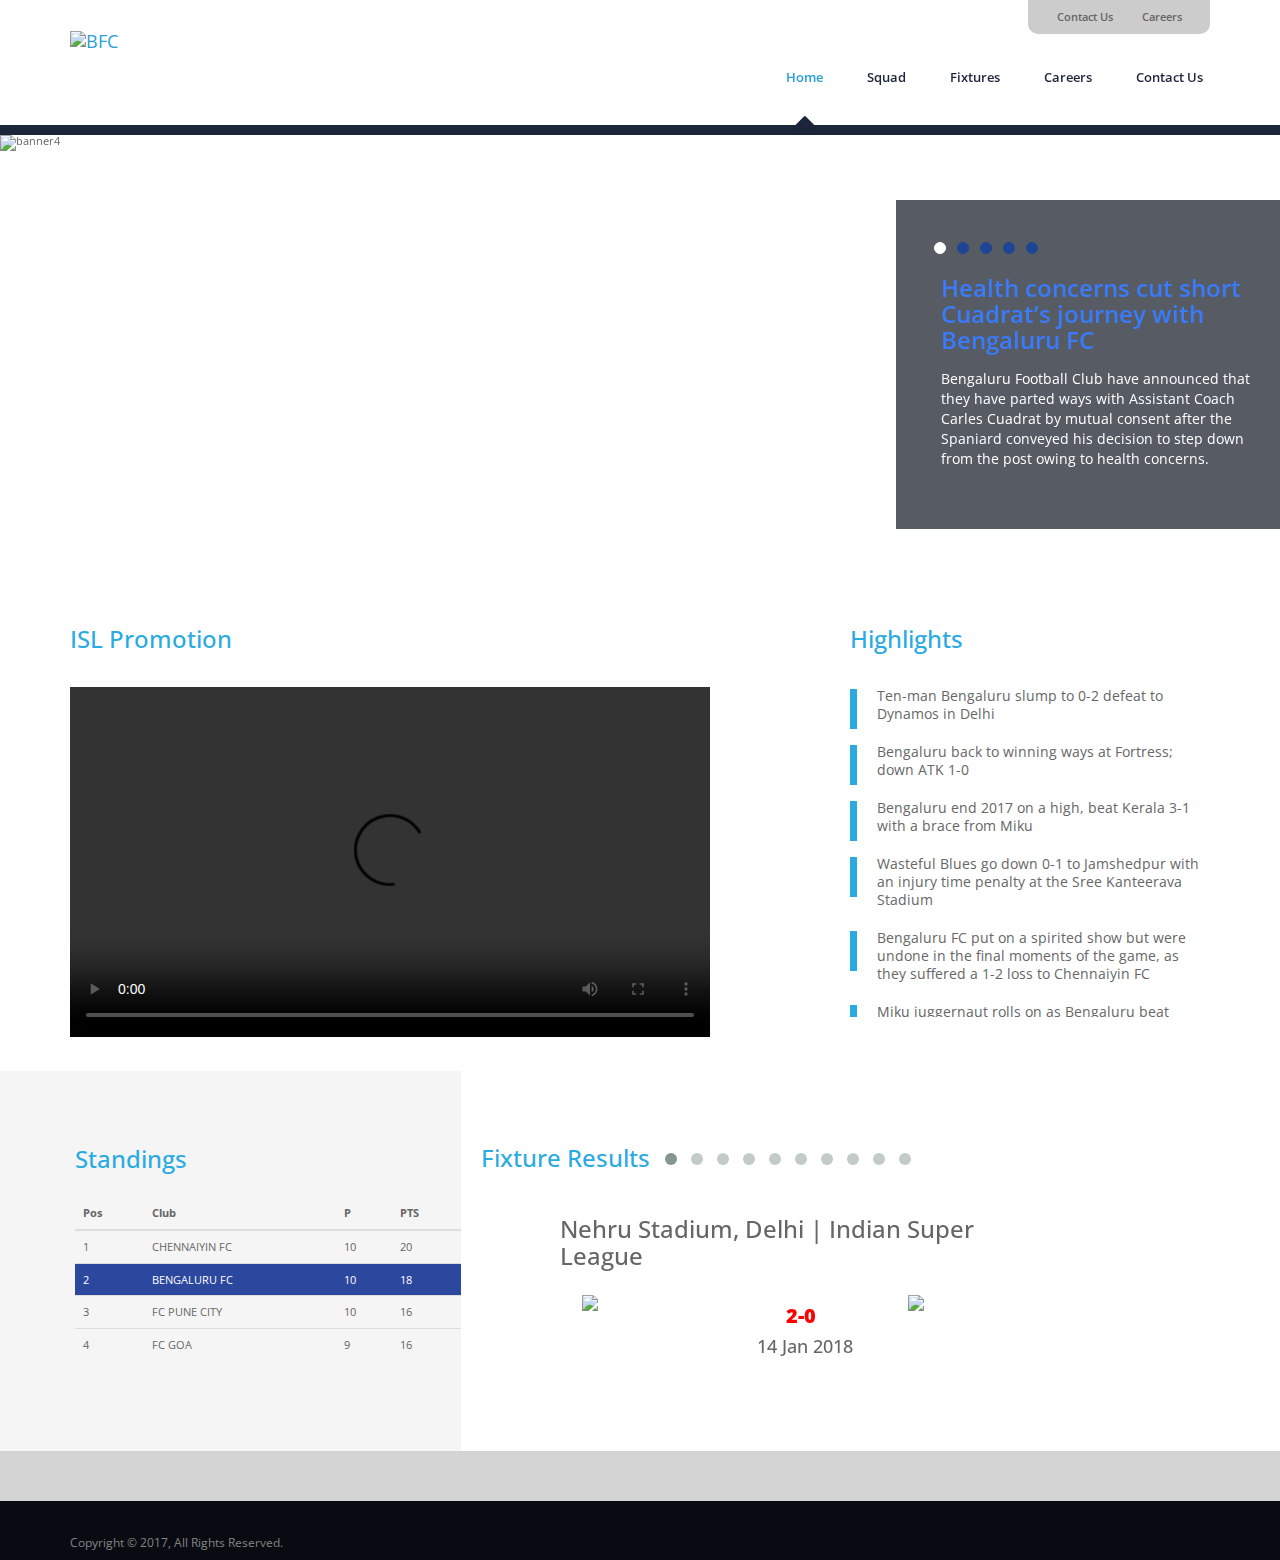
==== index.html @ 4c1ecebd "Add files via upload" ====
<!DOCTYPE html>

<html >


<head>
<meta http-equiv="Content-Type" content="text/html; charset=UTF-8">
<meta charset="utf-8">
<title>Bengaluru FC</title>

<meta name="viewport" content="width=device-width, initial-scale=1.0, maximum-scale=1.0, user-scalable=no">



<link rel="shortcut icon" type="image/gif" href="images/fav.png">

<!--css-->
<link href="https://fonts.googleapis.com/css?family=Open+Sans" rel="stylesheet">
<link rel="stylesheet" type="text/css" href="font-awesome/css/font-awesome.min.css">
<link rel="stylesheet" type="text/css" href="css/bootstrap.min.css">
<link rel="stylesheet" type="text/css" href="css/styles_new.css">
<link rel="stylesheet" href="css/owl.carousel.css">
<link rel="stylesheet" href="css/owl.theme.css">


</head>

<body>

<!---header-->


<!--Top Header-->

<div class="top-header">
  <div class="container">
      <div class="row">
          <div class="col-xs-12 col-sm-12 text-right">
            <div class="menu-right">
              <ul class="top-menu">
                  <li><a href="investin-us.html">Contact Us</a></li>
                  <li><a href="careers.html">Careers</a></li>
              </ul>
              </div>
          </div>
      </div>
  </div>
</div>

<!--///Top Header-->

<header>
    <!-- Navigation -->
    <div class="navbar yamm navbar-default navbar-fixed-top" id="sticky">
        <div class="container">
            <div class="navbar-header">
                <button type="button" data-toggle="collapse" data-target="#navbar-collapse-grid" class="navbar-toggle"> <span class="icon-bar"></span> <span class="icon-bar"></span> <span class="icon-bar"></span> </button>

                <a href="index-2.html" class="navbar-brand">
                    <!-- Logo -->
                    <div id="logo"> <img id="default-logo" src="images/teams/Bengaluru_FC.png" alt="BFC">
                        <img id="retina-logo" src="images/teams/Bengaluru_FC.png" alt="BFC"> </div>
                </a>
            </div>
            <div id="navbar-collapse-grid" class="navbar-collapse collapse">
                <ul class="nav navbar-nav navbar-right">
                    <li   class="active"  >
                        <a href="index.html">Home</a>
                    </li>
                    <li>
                      <a href="squad.html">Squad</a>
                    </li>
                    <li>
                      <a href="fixtures.html">Fixtures</a>
                    </li>

                    </li>
                    <li   >
                        <a href="careers.html">Careers</a>
                    </li>

                    <li   >
                        <a href="contact-us.html">Contact Us</a>
                    </li>
                </ul>


            </div>
        </div>
    </div>
         <!-- cd-primary-nav-trigger -->

</header>


   <!--mobile Menu-->

             <div id="cssmenu">
                <div class="close-menu"> <a class="close-link" href="#"> <i class="fa fa-times"></i> </a> </div>
                <ul id="navbar-collapse-grid" class="navbar-collapse collapse mobile-menu">
                  <li  >
                      <a href="index.html">Home</a>
                  </li>
                  <li>
                    <a href="squad.html">Squad</a>
                  </li>
                  <li>
                    <a href="fixtures.html">Fixtures</a>
                  </li>

                  </li>
                  <li   >
                      <a href="careers.html">Careers</a>
                  </li>

                  <li   >
                      <a href="contact-us.html">Contact Us</a>
                  </li>
                </ul>
            </div>

<!--mobile Menu-->




<!---header-->

<div class="btm-header">

</div>

<section class="banner">
    <div id="myCarousel" class="carousel slide" data-ride="carousel">
        <!-- Indicators -->
        <div class="carousel-righnav">
            <ol class="carousel-indicators">
                <li data-target="#myCarousel" data-slide-to="0" class="active"></li>
                <li data-target="#myCarousel" data-slide-to="1"></li>
                <li data-target="#myCarousel" data-slide-to="2"></li>
                <li data-target="#myCarousel" data-slide-to="3"></li>
                <li data-target="#myCarousel" data-slide-to="4"></li>
            </ol>
        </div>
        <!-- Wrapper for slides -->
        <div class="carousel-inner" role="listbox">
          <div class="item active">
              <img src="images/banners/Banner_Home-03.jpg" alt="banner4" height="438">
              <div class="carousel-caption right">
                  <div class="panel-inner">
                      <h2>Health concerns cut short Cuadrat’s journey with Bengaluru FC</h2>
                      <p>Bengaluru Football Club have announced that they have parted ways with Assistant Coach Carles Cuadrat by mutual consent after the Spaniard conveyed his decision to step down from the post owing to health concerns.</p>
                  </div>
              </div>
          </div>

            <div class="item">
                <img src="images/banners/Banner_Home-01.jpg" alt="banner2" height="438">
                <div class="carousel-caption right">
                    <div class="panel-inner">
                        <h2>Bengaluru FC begins thier new ISL Journey in Style</h2>
                        <p> Text about Bengaluru FC begins thier new ISL Journey in Style goes here </p>
                    </div>
                </div>
            </div>
            <div class="item">
                <img src="images/banners/Banner_Home-02.jpg" alt="banner3" height="438">
                <div class="carousel-caption right">
                    <div class="panel-inner">
                        <h2>The first Indian club to reach the AFC semi finals twice in a row </h2>
                        <p>The first Indian club to reach the AFC semi finals twice in a row</p>
                    </div>
                </div>
            </div>
            <div class="item ">
                <img src="images/banners/Banner_Home-04.jpg" alt="banner1" height="438">
                <div class="carousel-caption right">
                    <div class="panel-inner">
                        <h2>Four Trophies In Four Seasons</h2>
                        <p>Text about BFC winiing four trophies in four seasons goes here. </p>
                    </div>
                </div>
            </div>
            <div class="item">
                <img src="images/banners/Banner_Home-05.jpg" alt="banner4" height="438">
                <div class="carousel-caption right">
                    <div class="panel-inner">
                        <h2>Fedration Cup Winners 2017</h2>
                        <p>Fedration Cup Winners 2017</p>
                    </div>
                </div>
            </div>
        </div>
        <!-- Left and right controls -->
        <a class="left carousel-control" href="#myCarousel" role="button" data-slide="prev">
            <img src="images/icons/home-whitearrowleft.png">
        </a>
        <a class="right carousel-control" href="#myCarousel" role="button" data-slide="next">
            <img src="images/icons/home-whitearrowright.png">
        </a>
    </div>
</section>






<section class="projects">
    <div class="container">
        <div class="row">
            <div class="col-md-8 locations">
                <h1 class="heading">
             ISL Promotion



          </h1>
                <div id="menu">
                   <video  width="640" height="350"  controls >
                        <source src="Videos/BFC_Promo.mp4" type="video/mp4">
                    Your browser does not support video
                      </video>

                </div>

            </div>
            <div class="col-md-4 prjdesc">
                <h1 class="heading">
             Highlights
           </h1>
                <div class="blkcontent" id="style-1">
                    <blockquote>
                    </blockquote>
                    <p> Ten-man Bengaluru slump to 0-2 defeat to Dynamos in Delhi </p>
                    <blockquote>
                    </blockquote>
                    <p>Bengaluru back to winning ways at Fortress; down ATK 1-0</p>
                    <blockquote>
                    </blockquote>
                    <p>Bengaluru end 2017 on a high, beat Kerala 3-1 with a brace from Miku</p>
                    <blockquote>
                    </blockquote>
                    <p>Wasteful Blues go down 0-1 to Jamshedpur with an injury time penalty at the Sree Kanteerava Stadium </p>
                    <blockquote>
                    </blockquote>
                    <p>Bengaluru FC put on a spirited show but were undone in the final moments of the game, as they suffered a 1-2 loss to Chennaiyin FC</p>
                    <blockquote>
                    </blockquote>
                    <p>Miku juggernaut rolls on as Bengaluru beat Pune 3-1 </p>
                    <blockquote>
                    </blockquote>
                    <p> Bengaluru FC bounce back with first away win; beat NorthEast United 1-0</p>
                    <blockquote>
                    </blockquote>
                    <p>Ten-man Bengaluru go down to Goa in thriller at the Fatorda</p>
                </div>
            </div>
        </div>
    </div>
</section>




<section class="partners">
    <div class="container-fluid">
        <div class="row">
            <div class="partnerdesc">
                <div class="partner-row">
                    <h1 class="prjheading">Standings</h1>
                    <div class="table-respnosive ">
                      <table class="table">
                        <thead>
                          <tr>
                            <th>Pos</th>
                            <th>Club</th>
                            <th>P</th>
                            <th>PTS</th>

                          </tr>
                        </thead>
                        <tbody>
                          <tr>
                            <td>1</td>
                            <td>CHENNAIYIN FC	</td>
                            <td>10</td>
                            <td>20</td>

                          </tr>
                          <tr class="pointsTableActive">
                            <td>2</td>
                            <td>BENGALURU FC	</td>
                            <td>10</td>
                            <td>18</td>

                          </tr>
                          <tr>
                            <td>3</td>
                            <td>FC PUNE CITY	</td>
                            <td>10</td>
                            <td>16</td>

                          </tr>
                          <tr>
                            <td>4</td>
                            <td>FC GOA	</td>
                            <td>9</td>
                            <td>16</td>

                          </tr>

                        </tbody>
                      </table>
                    </div>
                </div>
            </div>
            <div class="projectsmap">
             <div class="row">
                <div class="col-md-6 slider-title">
                    <h1 class="heading">
             Fixture Results
           </h1>
                </div>

            </div>
                <div class="row">
                <div class="slider">
                    <div id="owl-reviews" class="owl-carousel">
                        <div class="item">
                            <div class="prodct artical fixtureResults">
                              <h4 class="fixturesDetails">Nehru Stadium, Delhi | Indian Super League</h4>
                              <div class="fixturesCarousel">
                                <div class="imgHome">
                                  <img class="img-responsive" src="images/teams/Delhi-Dynamos.png" />
                                </div>
                                <div class="matchScore">
                                  <h5 class="redTextScore">2-0</h5>
                                  <h6 class="matchDates">14 Jan 2018</h6>
                                </div>
                                <div class="imgAway">
                                  <img class="img-responsive" src="images/teams/Bengaluru_FC.png" />
                                </div>
                              </div>
                            </div>
                        </div>

                        <div class="item">
                            <div class="prodct artical fixtureResults">
                              <h4 class="fixturesDetails">Kanteerava Stadium | Indian Super League</h4>
                              <div class="fixturesCarousel">
                                <div class="imgHome">
                                  <img class="img-responsive" src="images/teams/Bengaluru_FC.png" />
                                </div>
                                <div class="matchScore">
                                  <h5 class="redTextScore">1-0</h5>
                                  <h6 class="matchDates">07 Jan 2018</h6>
                                </div>
                                <div class="imgAway">
                                  <img class="img-responsive" src="images/teams/ATK.png" />
                                </div>
                              </div>
                            </div>
                        </div>
                        <div class="item">
                            <div class="prodct artical fixtureResults">
                              <h4 class="fixturesDetails">Nehru Stadium, Kochi | Indian Super League</h4>
                              <div class="fixturesCarousel">
                                <div class="imgHome">
                                  <img class="img-responsive" src="images/teams/Kerala-Blasters.png" />
                                </div>
                                <div class="matchScore">
                                  <h5 class="redTextScore">1-3</h5>
                                  <h6 class="matchDates">31 Dec 2017</h6>
                                </div>
                                <div class="imgAway">
                                  <img class="img-responsive" src="images/teams/Bengaluru_FC.png" />
                                </div>
                              </div>
                            </div>
                        </div>
                        <div class="item">
                            <div class="prodct artical fixtureResults">
                              <h4 class="fixturesDetails">Kanteerava Stadium | Indian Super League</h4>
                              <div class="fixturesCarousel">
                                <div class="imgHome">
                                  <img class="img-responsive" src="images/teams/Bengaluru_FC.png" />
                                </div>
                                <div class="matchScore">
                                  <h5 class="redTextScore">0-1</h5>
                                  <h6 class="matchDates">21 Dec 2018</h6>
                                </div>
                                <div class="imgAway">
                                  <img class="img-responsive" src="images/teams/Jamshedpur-FC.png" />
                                </div>
                              </div>
                            </div>
                        </div>
                        <div class="item">
                            <div class="prodct artical fixtureResults">
                              <h4 class="fixturesDetails">Kanteerava Stadium | Indian Super League</h4>
                              <div class="fixturesCarousel">
                                <div class="imgHome">
                                  <img class="img-responsive" src="images/teams/Bengaluru_FC.png" />
                                </div>
                                <div class="matchScore">
                                  <h5 class="redTextScore">1-2</h5>
                                  <h6 class="matchDates">17 Dec 2017</h6>
                                </div>
                                <div class="imgAway">
                                  <img class="img-responsive" src="images/teams/Chennaiyin-FC.png" />
                                </div>
                              </div>
                            </div>
                        </div>
                        <div class="item">
                            <div class="prodct artical fixtureResults">
                              <h4 class="fixturesDetails">Balewadi Stadium | Indian Super League</h4>
                              <div class="fixturesCarousel">
                                <div class="imgHome">
                                  <img class="img-responsive" src="images/teams/Pune-City.png" />
                                </div>
                                <div class="matchScore">
                                  <h5 class="redTextScore">1-3</h5>
                                  <h6 class="matchDates">14 Dec 2017</h6>
                                </div>
                                <div class="imgAway">
                                  <img class="img-responsive" src="images/teams/Bengaluru_FC.png" />
                                </div>
                              </div>
                            </div>
                        </div>
                        <div class="item">
                            <div class="prodct artical fixtureResults">
                              <h4 class="fixturesDetails">Indira Gandhi Stadium | Indian Super League</h4>
                              <div class="fixturesCarousel">
                                <div class="imgHome">
                                  <img class="img-responsive" src="images/teams/NorthEast-United.png" />
                                </div>
                                <div class="matchScore">
                                  <h5 class="redTextScore">0-1</h5>
                                  <h6 class="matchDates">08 Dec 2017</h6>
                                </div>
                                <div class="imgAway">
                                  <img class="img-responsive" src="images/teams/Bengaluru_FC.png" />
                                </div>
                              </div>
                            </div>
                        </div>
                        <div class="item">
                            <div class="prodct artical fixtureResults">
                              <h4 class="fixturesDetails">Nehru Stadium, Fatorda | Indian Super League</h4>
                              <div class="fixturesCarousel">
                                <div class="imgHome">
                                  <img class="img-responsive" src="images/teams/FC-Goa.png" />
                                </div>
                                <div class="matchScore">
                                  <h5 class="redTextScore">4-3</h5>
                                  <h6 class="matchDates">30 Nov 2017</h6>
                                </div>
                                <div class="imgAway">
                                  <img class="img-responsive" src="images/teams/Bengaluru_FC.png" />
                                </div>
                              </div>
                            </div>
                        </div>
                        <div class="item">
                            <div class="prodct artical fixtureResults">
                              <h4 class="fixturesDetails">Kanteerava Stadium | Indian Super League</h4>
                              <div class="fixturesCarousel">
                                <div class="imgHome">
                                  <img class="img-responsive" src="images/teams/Bengaluru_FC.png" />
                                </div>
                                <div class="matchScore">
                                  <h5 class="redTextScore">4-1</h5>
                                  <h6 class="matchDates">26 Nov 2017</h6>
                                </div>
                                <div class="imgAway">
                                  <img class="img-responsive" src="images/teams/Delhi-Dynamos.png" />
                                </div>
                              </div>
                            </div>
                        </div>
                        <div class="item">
                            <div class="prodct artical fixtureResults">
                              <h4 class="fixturesDetails">Kanteerava Stadium | Indian Super League</h4>
                              <div class="fixturesCarousel">
                                <div class="imgHome">
                                  <img class="img-responsive" src="images/teams/Bengaluru_FC.png" />
                                </div>
                                <div class="matchScore">
                                  <h5 class="redTextScore">2-0</h5>
                                  <h6 class="matchDates">19 Nov 2017</h6>
                                </div>
                                <div class="imgAway">
                                  <img class="img-responsive" src="images/teams/Mumbai-City.png" />
                                </div>
                              </div>
                            </div>
                        </div>
                    </div>
                </div>
                </div>
            </div>
        </div>
    </div>
</section>




<!--Footer-->
<footer>

<div class="footer-bottom">
<div class="container">
<div class="row">
<div class="col-md-6">Copyright © 2017, All Rights Reserved.</div>

</div>
</div>
</div>


</footer>

<!--/////Footer-->

<script type="text/javascript" src="js/jquery-1.12.4.min.js"></script>
<script type="text/javascript" src="js/bootstrap.min.js"></script>
<script type="text/javascript" src="js/owl.carousel.min.js"></script>
<script type="text/javascript" src="js/sritcustom.js"></script>

</body>


</html>
---- css/styles_new.css ----
@charset "utf-8";

body{
	overflow-x: hidden;
	font-family: "Open Sans", "Helvetica Neue", Helvetica, Arial, sans-serif !important;
	font-size: 11px;
	color: #666;
}
a {
    color: #666;
	text-decoration: none;
	-webkit-transition: color 0.2s ease-in;
	-moz-transition: color 0.2s ease-in;
	-ms-transition: color 0.2s ease-in;
	-o-transition: color 0.2s ease-in;
	transition: color 0.2s ease-in;
}
a:hover, a:focus {
	color: #2A9FD8;
	text-decoration: none;
	-webkit-transition: color 0.2s ease-in;
	-moz-transition: color 0.2s ease-in;
	-ms-transition: color 0.2s ease-in;
	-o-transition: color 0.2s ease-in;
	transition: color 0.2s ease-in;
}
a:focus {
	outline: thin dotted;
	outline: 5px auto -webkit-focus-ring-color;
	outline-offset: -2px;
}


section.parallax-effect {
   /* margin-top: 30px;*/
}
html, html a {
    -webkit-font-smoothing: antialiased !important;
}
.h1, h1 {
    font-size: 30px;
}
.h2, h2 {
    font-size: 24px;
}
/* Top Header */

.menu-right {
    position: relative;
    width: 16%;
    float: right;
    text-align: left;
}
ul.top-menu {
    background: #ccc;
    text-align: left;
    padding-left: 16px;
    border-radius: 0px 0px 10px 10px;
    margin-bottom: 0;
}
ul.top-menu li {
    /* width: 40%; */
    display: inline-block;
    font-weight: 600;
    color: #666;
    padding: 9px 13px 9px 13px;
}

ul.top-menu li a{
    color: #666;
}
ul.top-menu li a:hover{
    color: #2A9FD8;
}

/* Top Header */


/* Header
-------------------------------------------------- */
header {
	background: #fff;
	padding-top: 10px;
    padding-bottom: 15px;
}
/* Base Navigation */
header nav {
	float: left;
	margin: 0 0 0 20px;
}
div#logo img{
	height: 45px;
}
.navbar {
	border: none;
	/*-webkit-box-shadow: 0 3px 3px 0 rgba(0,0,0,0.1);*/
	/*box-shadow: 0 3px 3px 0 rgba(0,0,0,0.1);*/
	-webkit-border-radius: 0 0 0 0;
	border-radius: 0 0 0 0;
	z-index: 9997;
}
.navbar-default {
	background-color: #fff;
}
.navbar-default .navbar-brand:hover, .navbar-default .navbar-brand:focus {
	color: #5e5e5e;
	background-color: transparent;
}
.navbar-default .navbar-text {
	color: #5e5e5e;
}
.navbar-default .navbar-nav > li > a {
	color: #1D253A;
	font-size: 13px;
    font-weight: 600;
    font-style: normal;
}
.navbar-default .navbar-nav > li.active:before {
        color: #1d253a;
    position: absolute;
    content: "\f0d8";
    top: 57px;
    margin-left: 30px;
    /*right: 30px;*/
    /* font-size: 110px; */
    /* display: inline-block; */
    display: inline-block;
    font: normal normal normal 14px/1 FontAwesome;
    font-size: 38px;
    text-rendering: auto;
    -webkit-font-smoothing: antialiased;
    -moz-osx-font-smoothing: grayscale;
    /* text-align: right; */
    /* margin-right: 10px; */
}
.navbar-default .navbar-nav > li.active:nth-child(2):before {
        color: #1d253a;
    position: absolute;
    content: "\f0d8";
    top: 56px;
    margin-left: 60px;
        left: 62%;
    /*right: 30px;*/
    /* font-size: 110px; */
    /* display: inline-block; */
    display: inline-block;
    font: normal normal normal 14px/1 FontAwesome;
    font-size: 38px;
    text-rendering: auto;
    -webkit-font-smoothing: antialiased;
    -moz-osx-font-smoothing: grayscale;
    /* text-align: right; */
    /* margin-right: 10px; */
}



.navbar-default .navbar-brand, .navbar-default .navbar-nav > li > a:hover, .navbar-default .navbar-nav > li > a:focus, .navbar-default .navbar-nav > .active > a, .navbar-default .navbar-nav > .active > a:hover, .navbar-default .navbar-nav > .active > a:focus, .navbar-default .navbar-nav > .open > a, .navbar-default .navbar-nav > .open > a:hover, .navbar-default .navbar-nav > .open > a:focus, .navbar-default .navbar-nav .dropdown-menu > li > a:hover, .navbar-default .navbar-nav .dropdown-menu > li > a:focus {
    color: #2A9FD8;
}


.navbar-default .navbar-nav > li > a:hover, .navbar-default .navbar-nav > li > a:focus {
	outline: none !important;
	background-color: transparent;
}
.navbar-default .navbar-nav > .active > a, .navbar-default .navbar-nav > .active > a:hover, .navbar-default .navbar-nav > .active > a:focus {
	outline: none !important;
	background-color: transparent;
}
.navbar-default .navbar-nav > .disabled > a, .navbar-default .navbar-nav > .disabled > a:hover, .navbar-default .navbar-nav > .disabled > a:focus {
	color: #5e5e5e;
	outline: none !important;
	background-color: transparent;
}
.navbar-default .navbar-collapse, .navbar-default .navbar-form {
	border-color: #e7e7e7;
}
.navbar-default .navbar-nav > .open > a, .navbar-default .navbar-nav > .open > a:hover, .navbar-default .navbar-nav > .open > a:focus {
	outline: none !important;
	background-color: #fff;
}
.navbar-nav .dropdown-menu  {
	/*border-top: 2px solid;*/
	font-size: 13px;
}
.navbar-default .navbar-nav .dropdown-menu > li > a {
	color: #5e5e5e;
}
.navbar-default .navbar-nav .dropdown-menu > .active > a, .navbar-default .navbar-nav .dropdown-menu > .active > a:hover, .navbar-default .navbar-nav .dropdown-menu > .active > a:focus {
	color: #ffffff;
	text-decoration: none;
	background-color: #428bca;
	outline: 0;
}
.navbar-default .navbar-nav .dropdown-menu > .disabled > a, .navbar-default .navbar-nav .dropdown-menu > .disabled > a:hover, .navbar-default .navbar-nav .dropdown-menu > .disabled > a:focus {
	color: #999999;
}
 @media (min-width: 768px) {
/* Logo */
header #logo {
	float: left;
	padding: 10px 22px 13px 0;
	/*border-right: 1px solid #e1e1e1;*/
	max-width: 100%;
}
/* Navbar */
.navbar {
	position: relative;
	min-height: 50px;
	margin-bottom: 0;
}
.navbar-brand {
	float: left;
	padding: 0;
	font-size: 18px;
	line-height: 20px;
}
.navbar > .container .navbar-brand {
	margin-left: 0;
}
/* Dropdown */
.navbar-nav > li > a {
	padding: 23px 22px;
}
.navbar-nav > li:first-child {
	padding-left: 40px;
}
.navbar-nav .caret {
	display: inline-block;
	width: 0;
	height: 0;
	margin-left: 5px;
	vertical-align: middle;
	border-top: 4px solid;
	border-right: 4px solid transparent;
	border-left: 4px solid transparent;
}
.navbar-nav .dropdown {
	position: static;
}
.navbar-nav .dropdown-toggle:focus {
	outline: 0;
}
.navbar-nav .dropdown-menu {
	position: absolute;
	top: 87px;
	left: 0;
	display: none;
	float: left;
	min-width: 160px;
	padding: 0;
	margin: 0;
	font-size: 12px;
	list-style: none;
	background-color: #ffffff;
	background-color: rgb(29, 37, 58);
	color: rgba(255, 255, 255, 0.95);
	border-right: none;
	border-bottom: 1px solid #1d253a;
	border-left: none;
	border-radius: 0px;
	-webkit-box-shadow: 0 6px 12px rgba(0, 0, 0, 0.175);
	box-shadow: 0 6px 12px rgba(0, 0, 0, 0.175);
	background-clip: padding-box;
}
.navbar-nav > li > .dropdown-menu {
	margin-top: -1px;
}
.navbar-nav .dropdown-menu.pull-right {
	right: 0;
	left: auto;
}
.navbar-nav .dropdown-menu .divider {
	height: 1px;
	margin: 9px 0;
	overflow: hidden;
	background-color: #e5e5e5;
}
.navbar-nav .dropdown-menu > li > a {
	display: block;
	padding: 10px 20px;
	clear: both;
	font-weight: normal;
	line-height: 1.428571429;
	white-space: nowrap;
	-webkit-transition: all ease-in .1s;
	-moz-transition: all ease .1s;
	-ms-transition: all ease .1s;
	-o-transition: all ease .1s;
	transition: all ease-in .1s;
	border-bottom: 1px solid #e1e1e1;
	background-color: transparant;
	border-right: 1px solid #fff;
	border-left: 1px solid #fff;
}
.navbar-nav .dropdown-menu > li:last-child > a {
	border-bottom: 0px;
}
.navbar-nav .dropdown-menu > li > a:hover, .navbar-nav .dropdown-menu > li > a:focus {
	text-decoration: none;
	background-color: #fff;
	-webkit-transition: all ease-out .1s;
	-moz-transition: all ease .1s;
	-ms-transition: all ease .1s;
	-o-transition: all ease .1s;
	transition: all ease-out .1s;
}
.navbar-nav .dropdown-menu > .disabled > a:hover, .navbar-nav .dropdown-menu > .disabled > a:focus {
	text-decoration: none;
	cursor: not-allowed;
	background-color: transparent;
	background-image: none;
 filter: progid:DXImageTransform.Microsoft.gradient(enabled=false);
}
.navbar-nav .open > .dropdown-menu {
	display: block;
}
.navbar-nav .open > .dropdown-menu, #top-header .open > .dropdown-menu {
	animation-name: fadeIn;
	animation-duration: 0.4s;
	animation-iteration-count: 1;
	animation-timing-function: ease-out;
	-webkit-animation-name: fadeIn;
	-webkit-animation-duration: 0.4s;
	-webkit-animation-iteration-count: 1;
	-webkit-animation-timing-function: ease-out;
	-moz-animation-name: fadeIn;
	-moz-animation-duration: 0.4s;
	-moz-animation-iteration-count: 1;
	-moz-animation-timing-function: ease-out;
}
/* Shrink Navigation */
.navbar.shrink .navbar {
	height: 64px;
	-webkit-transition: all linear 0.3s;
	-moz-transition: all linear 0.3s;
	-o-transition: all linear 0.3s;
	transition: all linear 0.3s;
}
.navbar.schrink .navbar-default {
	background-color: rgba(255, 255, 255, 0.95);
}
.navbar #logo {
	width: 100%;
}
.navbar.shrink #logo {
	-webkit-transition: all linear 0.3s;
	-moz-transition: all linear 0.3s;
	-o-transition: all linear 0.3s;
	transition: all linear 0.3s;
	padding: 10px 20px 16px 0;
}
.navbar.shrink .navbar-nav > li > a {
	padding-top: 22px;
	padding-bottom: 22px;
	-webkit-transition: all linear 0.3s;
	-moz-transition: all linear 0.3s;
	-o-transition: all linear 0.3s;
	transition: all linear 0.3s;
}
}

.dropdown-menu.bar {
    position: static;
    float: right;
    border: none;
    border: none;
    border-radius: unset;
    -webkit-box-shadow: none;
    box-shadow: none;
    top: 0;
    left: unset;
    background-color: #1D253A;
    width: 600px;
    padding-top: 20px;
    /*height: 200px;*/
}

@media (min-width: 1024px){
.drop-text {
    position: relative;
    top: -15px;
}
}
.green-text {
    display: block !important;
    color: #80b13f !important;
    font-size: 14px;
}

.green-text.header {
    font-size: 16px;
}

.btm-header.navigation ul {
    float: right;
}

.green-text.list {
    position: relative;
    left: -75px;
}
.green-text {
    display: block !important;
    color: #80b13f !important;
    font-size: 14px;
}
.btm-header.navigation ul li {
    display: inline;
}


.btm-header.navigation ul li.active a {
    color: #80B13F;
}

.btm-header.navigation ul {
    float: right;
    padding-top: 10px;
}


.green-text
{
    display: block !important;
    color: #80b13f !important;
    font-size: 14px;
}
.green-text.italic
{
    font-style: italic;
    padding: 5px !important;
}
.col-sm-7.reg-block
{
    position: relative;
    left:-80px;
}
.reg-text
{
    font-size: 14px;
    display: block !important;
    padding: 5px !important;
    color: #848484 !important;

}
.green-text.list
{
    position: relative;
    left: -75px;
}
.green-text.item
{
    /*padding-top: 10px;*/
}
.green-text.header
{
    font-size: 16px;
}
.reg-text-header
{
    font-size: 16px;
    padding: 0px;
}
.dropdown-toggle.bar
{
    font-style: italic;
}
.row.drop
{
    padding-top: 10px;
}
.col-sm-9.drop
{
    padding-left: 60px;
}
.margin-right-10
{
    margin-right: 10px;
}
.bar
{
    color: #e5e5e5;
    font-size: 14px;
}

/* Retina Logo */
header #logo #retina-logo {
	display: none;
}

.banner {
    padding-bottom: 1px;
    background: #fff;
    margin-top: 0;
}

.carousel-inner>.item>a>img, .carousel-inner>.item>img {
    height: 450px;
}

.carousel-control.left {
    /* background-image: -webkit-linear-gradient(left,rgba(0,0,0,.5) 0,rgba(0,0,0,.0001) 100%); */
    background-image: none;
    /* background-image: -webkit-gradient(linear,left top,right top,from(rgba(0,0,0,.5)),to(rgba(0,0,0,.0001))); */
    /* background-image: linear-gradient(to right,rgba(0,0,0,.5) 0,rgba(0,0,0,.0001) 100%); */
    /*filter: progid:DXImageTransform.Microsoft.gradient(startColorstr='#80000000', endColorstr='#00000000', GradientType=1);*/
    /* background-repeat: repeat-x; */
}

.carousel-control{
    display: none;
}

.carousel-control.right {
    right: 0;
    left: auto;
    /* background-image: -webkit-linear-gradient(left,rgba(0,0,0,.0001) 0,rgba(0,0,0,.5) 100%); */
    background-image: none;
    /* background-image: -webkit-gradient(linear,left top,right top,from(rgba(0,0,0,.0001)),to(rgba(0,0,0,.5))); */
    /* background-image: linear-gradient(to right,rgba(0,0,0,.0001) 0,rgba(0,0,0,.5) 100%); */
    /*filter: progid:DXImageTransform.Microsoft.gradient(startColorstr='#00000000', endColorstr='#80000000', GradientType=1);*/
    /* background-repeat: repeat-x; */
}

.btm-header {
    width: 100%;
    background: #1d253a;
    height: 10px;
}



.triangle {
    position: absolute;
    right: 38%;
    top: 96px;
    margin-right: 9px;
    /* font-size: 86px; */
    /* left: 67px; */
}

span.glyphicon.glyphicon-triangle-top {
    font-size: 28px;
    color: #1d253a;
}

.carousel-indicators {
    position: absolute;
    bottom: 10px;
    left: 31%;
    top: 23%;
    z-index: 15;
    width: 60%;
    height: 100px;
    padding-left: 0;
    margin-left: 16%;
    text-align: center;
    list-style: none;
}

.carousel-indicators .active {
    width: 12px;
    height: 12px;
    margin: 4px;
    background-color: #fff;
    border: 1px solid #fff;
}

.carousel-indicators .active:nth-child(2) {
background-color: #fff;
border: 1px solid #fff;
}

.carousel-indicators .active:nth-child(3) {
background-color: #fff;
border: 1px solid #fff;
}

.carousel-indicators .active:nth-child(4) {
background-color: #fff;
border: 1px solid #fff;
}


.carousel-indicators li {
    display: inline-block;
    width: 12px;
    height: 12px;
    margin: 4px;
    text-indent: -999px;
    cursor: pointer;

    background-color: #1d4696;
     border: 1px solid #1d4696;
    border-radius: 10px;
}

.carousel-caption.left {
    top: 20%;
    /* right: 46%; */
    left: 13%;
    width: 40%;
    text-align: left;
}

.carousel-caption h2 {
    font-size: 24px;
    margin: 25px 0px 15px 0px;
    font-style: normal;
    text-shadow: none;
    color: #397bfb;
    font-weight: 600;
}

.carousel-caption h3{
	font-size: 48px;
    font-style: normal;
    text-shadow: none;
    color: #135699;
}

.carousel-caption p {
    font-size: 14px;
    /* font-weight: 600; */
    font-style: normal;
    text-shadow: none;
    text-align: left;
    color: #fff;
}

.carousel-caption a{
	  font-size: 20px;
    font-style: italic;
    text-shadow: none;
    color: #80b13f;
}

a.left.carousel-control img{
	position: absolute;
    top: 50%;
    height: 60px;
    z-index: 5;
    display: inline-block;
    margin-top: -10px;
}

a.right.carousel-control img{
	position: absolute;
    top: 50%;
    height: 60px;
    z-index: 5;
    display: inline-block;
    margin-top: -10px;
}

.carousel-caption.left img {
    float: left;
    height: 45px;
    margin-top: 18px;
    margin-right: 15px;
}

.carousel-caption.right {
    width: 30%;
    /* right: 10%; */
    top: 10%;
    left: 70%;
    text-align: left;
}


.panel-inner {
    background: rgba(16, 21, 33, 0.7);
    padding: 50px 30px 50px 45px;
}

.carousel-caption.right a {
    font-size: 12px;
    font-weight: 600;
    font-style: italic;
    text-shadow: none;
    color: #80b13f;
}

h3.orange{
	color: #f7931e;
}

a.orange{
	color: #f7931e;
}

h3.green{
	color:#009245;
}

a.green{
	color: #009245;
}

.panel-body {
    padding: 15px;
    color: #666666;
    text-shadow: none;
}

.panel-body.carousel-text {
    line-height: 24px;
    letter-spacing: 0.4px;
}

.panel {
    margin-bottom: 20px;
    background-color: #fff;
    border: 1px dashed transparent;
    background-color: transparent;
    border-radius: 4px;
    -webkit-box-shadow: 0 1px 1px rgba(0,0,0,.05);
    box-shadow: 0 1px 1px rgba(0,0,0,.05);
}

.panel-danger>.panel-heading {
    color: #fff;
    background-color: #e8495c;
    border-color: #e8495c;
}




.panel-danger {
    border-color: #000;
}

.cmmlogo {
    /* width: 200px; */
    float: left;
    margin-right: 25px;
}

.cmmlogo img {
    width: 260px;
    /* float: left; */
}

.cmmdesc p{
	font-size: 14px;
}


button.btn.btn-grey {
    background: #4d4d4d;
    color: #fff;
    font-weight: 600;
    letter-spacing: 0.8px;
    /* font-size: 14px; */
    font-style: normal;
}

.bg-gradient {
    background: #3fa149;
    /*padding: 28px 0px 28px 20px;*/
    background: -webkit-gradient(linear, 0% 0%, 0% 100%, from(#39A04A), to(#80B13F));
    background: -webkit-linear-gradient(top, #39A04A, #80B13F);
    background: -moz-linear-gradient(top, #39A04A, #80B13F);
    background: -ms-linear-gradient(top, #39A04A, #80B13F);
    background: -o-linear-gradient(top, #39A04A, #80B13F);
}

.small-grid {
    float: left;
    width: 33%;
    padding: 28px 0px 28px 20px;
    border-right: 1px solid #ccc;
}
.icon-box{
    float: left;
    width: 50px;
}
.icon-box img{
    width: 30px;
}
.txt-content {
    float: left;
}
h3.sub-content {
    font-size: 14px;
    color: #fff;
    margin: 0;
}
h3.sub-content span{
    font-size: 20px;
}
section.projects {
padding: 20px 0px 30px 0;
}

h1.heading {
    color: #29abe2;
    font-size: 24px;
    margin-bottom: 35px;
}

blockquote {
background: #fff;
    border-left: 7px solid #29abe2;
    width: 20px;
    min-height: 40px;
    float: left;
    margin: 2px 0px;
    padding: 0px 10px;
    quotes: "\201C""\201D""\2018""\2019";
}

.btn-primary{
    border:none;
    border-radius: 0;
    padding: 10px;
}

.btn-primary.focus,
.btn-primary:focus {
    background: #3fa149;
    /* padding: 28px 0px 28px 20px; */
    background: -webkit-gradient(linear, 0% 0%, 0% 100%, from(#39A04A), to(#80B13F));
    background: -webkit-linear-gradient(top, #39A04A, #80B13F);
    background: -moz-linear-gradient(top, #39A04A, #80B13F);
    background: -ms-linear-gradient(top, #39A04A, #80B13F);
    background: -o-linear-gradient(top, #39A04A, #80B13F);
}

.btn-primary:hover {
    color: #c3ffc4;
    background: #3fa149;
    /* padding: 28px 0px 28px 20px; */
    background: -webkit-gradient(linear, 0% 0%, 0% 100%, from(#39A04A), to(#80B13F));
    background: -webkit-linear-gradient(top, #39A04A, #80B13F);
    background: -moz-linear-gradient(top, #39A04A, #80B13F);
    background: -ms-linear-gradient(top, #39A04A, #80B13F);
    background: -o-linear-gradient(top, #39A04A, #80B13F);
}

.inner-row {
    padding: 55px 130px 0px 125px;
    /*min-height: 433px;*/
}

.projectsdesc p{
    font-size: 16px;
    color: #eee;

}
.btns button {
    margin-top: 20px;
    margin-bottom: 5px;
}
section.prjcts {
    margin-top: 30px;
}
.projectsmap {
    width: 64%;
    /*height: 454px;*/
    float: left;
}
h1.prjheading {
    color: #29abe2;
    font-size: 24px;
    margin-bottom: 25px;
}
.prjdesc p {
    float: left;
    width: 90%;
    font-size: 14px;
    padding-bottom: 10px;
    line-height: 18px;
    background-color: white;
}

.blkcontent {
    width: 100%;
    height: 330px;
    min-height: 330px;
    overflow-y: scroll;
}
.projectsdesc {
    width: 36%;
    float: left;
    background: #1D253A;
    padding-bottom: 22px;
}
/*
 *  STYLE 1
 */

#style-1::-webkit-scrollbar-track
{
	/*-webkit-box-shadow: inset 0 0 6px rgba(0,0,0,0.3);*/
	border-radius: 0px;
	background-color: #f0f0f0;
}

#style-1::-webkit-scrollbar
{
	width: 12px;
	background-color: #f0f0f0;
}

#style-1::-webkit-scrollbar-thumb
{
	border-radius: 0px;
	/*-webkit-box-shadow: inset 0 0 6px rgba(0,0,0,.3);*/
	background-color: #c4c4c4;
}


.prjcontent {
    position: absolute;
    width: 37%;
    /* top: 77px; */
    padding: 10px;
    color: #fff;
    background: #004471;
    bottom: 10px;
    left: 30px;
    opacity: 0.9;
    filter: alpha(opacity=90); /* For IE8 and earlier */
}


.flyout{
position: absolute;
    width: 86%;
    top: 50%;
    left: 30%;
    /* text-align: center; */
    z-index: 10000;
    -webkit-transition: all 500ms ease-in-out;
    -moz-transition: all 500ms ease-in-out;
    -ms-transition: all 500ms ease-in-out;
    -o-transition: all 500ms ease-in-out;
    transition: all 500ms ease-in-out;
}


.flyout img {
    width: 30px;
    float: left;
    margin-right: 7px;
}

.flyout h1 {
    font-size: 18px;
    color: #fff;
    width: 60%;
    margin-top: 10px;
    /* text-align: left; */
}

section.portals {
	padding: 40px 0px 20px 0px;
    background: #f8f8f8;
}

.partnerdesc {
    width: 36%;
    float: left;
    background: #f5f5f5;
        padding-bottom: 70px;
}
.partner-row {
    padding: 55px 0px 0px 75px;
}
.slider-title {
    margin-top: 54px;
    margin-left: 20px;
}
.slider {
    margin-left: 32px;
}

.projectsmap .owl-controls.clickable {
    position: absolute;
    top: -68px;
    left: 180px;
}
.pro-info {
    float: left;
    width: 530px;
    margin-left: 30px;
}

.prodct.artical img {
    float: left;
}
.partner-logo img {
    width: 150px;
}
.pro-info p {
    font-size: 14px;
    line-height: 24px;
    color: #666;
    font-style: italic;
}
.cate-name ul {
    margin-top: 25px;
    padding: 0;
}
.cate-name ul li {
    font-size: 14px;
    line-height: 24px;
    color: #2996CD;
}
.rev-button {
    margin-top: 65px;
}
section.clients {
	padding: 40px 0px 20px 0px;
    background: #f3f3f3;
}
.partner-logo {
    width: 50%;
    float: left;
}
.angles{

	background-image: url(../images/arrow-1.png);
	padding: 40px 85px 0 85px;
    max-width: 100%;
    height: 200px;

}

.owl-item img {
    width: 120px !important;
}

footer {
    color: #848484;
    background: #D4D4D4;
    font-size: 12px;
    padding: 50px 0 0 0;
    /* margin-top: 100px; */
}

.footer ul, li {
    list-style: none;
    margin: 0px;
    padding: 0px;
}

.footerColumn ul > li a:hover {
    color: #969696;
    cursor: pointer;
    display: block;
}

.footerColumn ul {
    margin-left: 0;
    padding: 0;
}


.footerColumn ul li a {
    display: inline-block;
    color: #848484;
    font-size: 12px;
    line-height: 20px;
}

.footerColumn h2 {
    font-size: 18px;
    color: #848484;
    font-weight: 600;
    margin-bottom: 10px;
        margin-top: 0;
}

.footerColumn {
   float: left;
    width: 15%;
    margin-left: 40px;
    border-right: 1px solid #848484;
    height: 155px;
}

.footerColumn1{
	  float: left;
    width: 15%;
    margin-left: 40px;
    height: 155px;
}

.footerColumn1 h2{
	    font-size: 18px;
    color: #848484;
    font-weight: 600;
    margin-bottom: 20px;
        margin-top: 0;
}

footer .footer-bottom {
    background: #090b12;
    padding-top: 35px;
    padding-bottom: 10px;
    margin-top: 0px;
    line-height: 14px;

}

.footer-bottom a {
    color: #b3b3b3;
}

.footerTopSection {
    padding-bottom: 50px;
}


/*healthcare*/

section.parallax-banner{
    background-image: url(../images/banner-health.jpg);
    background-position: 50% -110px;
    padding: 60px 0px 60px 0px;
}

.parallax-banner-caption h2 {
    font-size: 24px;
    font-style: normal;
    text-shadow: none;
    color: #666666;
}

.parallax-banner-caption img {
    float: left;
    height: 45px;
    margin-top: 18px;
    margin-right: 15px;
}

.parallax-banner-caption h3 {
    font-size: 48px;
    font-style: normal;
    text-shadow: none;
    color: #135699;
}

.btm-header.navigation {
    width: 100%;
    height: auto;
}

.btm-header.navigation {
    width: 100%;
    height: auto;
    padding: 20px 0px 25px 0px;
}

.btm-header.navigation ul li {
    display: inline;
}

.btm-header.navigation ul li a {
    font-size: 14px;
    /* background: transparent; */
    color: #e5e5e5;
    padding: 10px 25px 10px 25px;
}

.btm-header.navigation ul li.active a {
    color: #80B13F;
}
.btm-header.navigation ul li a i{
    font-size: 20px;
}
.btm-header.navigation ul {
    float: right;
}

.btm-header.navigation ul li a span{
    position: relative;
    top: 3px;
}
.icon {
    float: left;
    width: 60px;
}

.icon img {
    width: 30px;
}

section.content {
    padding: 50px 0px 130px 0px;
}

.content p {
    margin-left: 65px;
    font-size: 14px;
    line-height: 26px;
    text-align: justify;
        color: #666666;
}

.content h1 {
    font-size: 24px;
    color: #135699;
}

.panelnew {
    margin-top: 10px;
}

h2.prjhead {
    font-size: 18px;
    color: #135699;
}

a.captlink {
    font-size: 14px;
    font-weight: 600;
    color: #135699;
}

.break {
    width: 100%;
    background: #e6e6e6;
    height: 5px;
    margin-top: 25px;
}

.tblhead {
    width: 33%;
    float: left;
}

.tblbody {
    float: left;
    width: 67%;
    text-align: right;
    margin-top: 24px;
    font-size: 14px;
    color: #666666;
}

table.table.custom1 tr td {
    font-size: 16px;
    font-weight: 600;
    color: #1D1E2B;
    padding: 20px 0px 20px 0px;
    line-height: 24px;
}

table.table.custom1 tr td img{
    width: 35px;
}

span.small {
    font-size: 11px;
    /* text-align: center; */
}

tr.borderstrong {
    border-bottom: 5px solid #777880;
}

p.download {
    text-align: right;
    font-size: 10px;
}

.portalimg {
    width: 50%;
    float: left;
}

.portallink img {
    width: 25px;
    padding-left: 10px;
}


.portallink {
    width: 50%;
    float: left;
}

.portallink ul {
    margin-top: 13px;
}

.portallink ul li {
    display: inline-block;
    /* width: 65px; */
    text-align: center;
    padding: 0px 15px 0px 8px;
    color: #666666;
    padding-left: 40px;
}

.feat-icon {
    width: 8%;
    float: left;
    margin-left: 76px;
    margin-top: 10px;
    margin-right: 15px;
}

h2.feat {
    font-size: 20px;
    color: #135699;
    margin-left: 64px;
}

.feat-icon img {
    width: 45px;
}

.feat-content {
    width: 75%;
    float: left;
    margin-top: 10px;
    margin-bottom: 10px;
}

p.list {
    margin-left: 0;
    text-align: left;
}

.feat-content strong {
    color: #666;
    font-size: 16px;
}

.content-carousel {
    width: 94%;
    float: right;
}

.panel-purple>.panel-heading {
    color: #fff;
    background-color: #41495b;
    border-color: #ddd;
    font-size: 16px;
}

.panel.panel-purple .panel-body {
    background: #e6e6e6;
    /* border: 1px solid #e6e6e6; */
}

.row.content {
    padding: 10px 30px 10px 30px;
}

ul.content-text li {
    color: #74879d;
    font-size: 14px;
    line-height: 28px;
}

.row.icons-content {
    width: 95%;
    float: right;
    margin: 15px 0px 15px 0px;
}

.feat-icon-small {
    width: 8%;
    float: left;
    margin-right: 10px;
}

.feat-icon-small img {
    width: 45px;
}

.feat-content-small {
    width: 40%;
    float: left;
}

.feat-content-small strong {
    font-size: 16px;
    color: #666;
    font-weight: 600;
}

.feat-iconcontent-small {
    width: 100%;
    float: left;
}

.feat-iconcontent-small a {
    font-size: 14px;
    font-weight: 600;
    color: #e8495c;
}

.row.last-content {
    margin-left: -45px;
}




/*------projects Page---------*/
section.projects1 {
    padding: 45px 0px 10px 0px;
}
.projects1 h1 {
    margin-bottom: 10px;
}
.projects1 p {
    font-size: 14px;
    line-height: 24px;
}
ul.btns-list {
    margin-top: 70px;
}
ul.btns-list li {
    display: inline-block;
    padding-left: 9px;
}
.projectmap{
    width: 100%;
    margin-top: 50px;
}
.small-btns li a{
    font-size: 14px;
    font-weight: 600;
    color: #666;
    /* line-height: 40px; */
}
.small-btns li img {
    width: 18px;
}
.small-btns li.active a{
    color: #2A9FD8;
    }
.map1 {
    height: 650px;
    border-top: 1px solid #b4b4b4;

    padding: 10px 20px 10px 20px;
}
.map2 {
    height: 650px !important;
    border-top: 1px solid #b4b4b4;

    padding: 10px 20px 10px 20px;
}
section.height-stories {
    padding: 55px 20px 80px 20px;
}
.prodct.artical {
    float: left;
}
.artical2 {
    float: left;
    margin-top: 35px;
}

.slider-projects {
    margin-top: 0px;
    margin-left: 20px;
}

.height-stories .owl-controls.clickable {
    position: absolute;
    top: 14px;
    left: 180px;
}
.container-fluid.projects {
    padding-left: 100px;
}
/*------End projects Page---------*/

/*-----other-services----------*/

section.breadcrumb-banner {
    background: #3C4B68;
    padding: 50px 20px 55px 20px;
}

ul.banner-btns li {
    display: inline-block;
    padding-left: 10px;
}

h1.sub-title {
    color: #fff;
    font-weight: 600;
}
ul.banner-btns{
    margin-top: 20px;
}
.content-large {
    width: 60%;
    /* position: relative; */
    float: left;
    padding-top: 30px;
    padding-right: 100px;
    padding-left: 100px;
    margin-right: auto;
    margin-left: auto;
}
.content-small{
    width: 40%;
    float: left;
    text-align: right;
}
.content-small-left{
    width: 40%;
    float: left;
    text-align: left;
}
.content-large-left {
    width: 60%;
    /* position: relative; */
    float: left;
    padding-top: 30px;
    padding-right: 80px;
    padding-left: 40px;
    margin-right: auto;
    margin-left: auto;
}
.content-large-left p{
    font-size: 14px;
    line-height: 24px;
}
h1.headeing-grey {
    font-weight: 600;
    margin-bottom: 25px;
}
.content-large p{
    font-size: 14px;
    line-height: 24px;
}
h2.cat-title {
    font-size: 18px;
    font-weight: 600;
    margin-top: 30px;
}
span.italic{
    font-style: italic;
    font-size: 12px;
}
.btns-cat {
    width: 50%;
    float: left;
}
h3.btn-text{
    font-size: 18px;
    font-weight: 600;
    float: left;
    width: 50%;
    color: #2996CD;
    margin-top: 20px;
}
.btns-cat span{
    font-style: normal;
    color: #848484;
    font-weight: 300;
    /* width: 50%; */
    position: relative;
    top: 21px;
    /* float: left; */
    font-size: 13px;
    margin-left: 20px;
}
.btns-cat img{
    width: 15px;
}
section.bg-grey {
    background: #eee;
}
.catalouges p {
    margin-top: 20px;
}
a.greenlink {
    font-size: 16px;
    font-weight: 600;
    color: #80B13F;
    margin-top: 29px;
}
.bar {
    position: static;
    float: right;
    border: none;
    border: none;
    border-radius: unset;
    -webkit-box-shadow: none;
    box-shadow: none;
    top: 0;
    left: unset;
    background-color: #1D253A;
    width: 600px;
    padding-top: 20px;
    /* height: 200px; */
}
/*-----End other-services--------*/

/*-----product-catalogue--------*/
section.breadcrumb-banner-image {
    background-image: url(../images/banners/Banner-productcatalogue.jpg);
    background-size: cover;
    background-repeat: no-repeat;
        background-color: #3C4B68;
    padding: 100px 20px 100px 20px;
}

.breadcrumb-banner-image img {
    width: 50px;
    float: left;
}
.breadcrumb-banner-image h1{
    color: #1d253a;
        margin-top: 14px;
}
.bread-title {
    margin-left: 70px;
}
h4.heading {
    margin-top: 45px;
    padding-bottom: 17px;
    border-bottom: 1px solid #999;
}
.fullwidth-content h4 {
     background: #fff;
    padding: 0px 10px 0px 12px;
    font-size: 20px;
    font-weight: 600;
    background-color: #fff;
    margin-left: 12px;
    line-height: 30px;
    /* border-color: #eeeeee; */
    /* border: 1px solid #ddd; */
    /* border-radius: 4px; */
    color: #80B13F;
    margin-bottom: 0;
    /* font-weight: 600;*/
}
.accordion-toggle.collapsed h4{
    color: #1D253A;
}
.fullwidth-content a:hover h4 {
    color: #80B13F;
}
.fullwidth-content {
    width: 100%;
    float: left;
    margin-bottom: 20px;
}
.fullwidth-content .accordion-toggle:after {
    position: relative;
    right: 0;
    /* top: 0; */
    bottom: 57px;
    display: inline-block;
    font: normal normal normal 14px/1 FontAwesome;
    font-size: 24px;
    text-rendering: auto;
    -webkit-font-smoothing: antialiased;
    content: "\f0da";
    float: left;
    color: #80B13F;
}
h4.line-one {
    margin-bottom: 30px;
}
div#collapseThree p {
    margin-top: -20px;
}
div#collapseFour p {
    margin-top: -20px;
}
.fullwidth-content h4:nth-child(3n){
margin-top: -20px;
}

.fullwidth-content .accordion-toggle:after a:hover {
   color: #1D253A;
}

.fullwidth-content .accordion-toggle.collapsed:after {
    content: "\f0d7";
     color: #1D253A;
}
.fullwidth-content .accordion-toggle.collapsed:after a:hover{
     color: #1D253A;
}
.fullwidth-content h4 .accordion-toggle.collapsed:after {
    color: #80B13F;
}
.toggle-link {
    float: left;
    width: 65%;
}
.download_icon {
    width: 35%;
    float: left;
        padding-top: 20px;
    text-align: right;
}
.download_icon img{
    width: 20px;
        margin-right: 13px;
}
.panel-collapse{
    float: left;
    width: 100%;
}
.panel-collapse p{
    font-size: 13px;
    line-height: 24px;
        padding-left: 20px;
}
span.small.Visit{
    margin-right: 18px;
}
.border-bottom {
    border-bottom: 1px solid #999;
    padding-bottom: 20px;
}
h2.sub-link {
    color: #29abe2;
    padding-bottom: 10px;
}
.border-bottom:nth-child(3){
    border-bottom: none;
}
.none{
    border-bottom: none;
}
.padding-left-80{
    padding-left: 80px;
}
.margin-btmnull {
    margin-bottom: 0;
    padding-bottom: 10px;
}
/*---Changes made on 20/12---*/
.heading.fontsize12
{
    font-size: 12px;
}
.fontsize16
{
    font-size: 16px !important;
}
.download_icon.marginright10 img
{
    margin-right: 10px;
}
.small.fontsize9
{
    font-size: 9px;
}
/*---End Changes ---/
/*-----End product-catalogue--------*/

/*-----Careers--------*/
span.active-top:before {
    content: "\f0d8";
}
span.active-top {
     display: inline-block;
    position: absolute;
    top: 102px;
    /* left: 3px; */
    right: 18%;
    font: normal normal normal 14px/1 FontAwesome;
    font-size: 38px;
    text-rendering: auto;
    -webkit-font-smoothing: antialiased;
    -moz-osx-font-smoothing: grayscale;
    /* content: "\f0d8"; */
    color: #1d253a;
}
section.breadcrumb-banner-services {
    background-image: url(../images/banners/Banner-careers.jpg);
    background-size: cover;
    background-repeat: no-repeat;
    background-position: center;
    background-color: #3C4B68;
    padding: 100px 20px 100px 20px;
}
.breadcrumb-banner-services img {
    width: 50px;
    float: left;
}
.bread-title {
    margin-left: 70px;
}
.breadcrumb-banner-services h1 {
    /*color: #1d253a;*/
    margin-top: 10px;
}
.bg-careeers {
    background: #eee;
    padding: 30px;
}
.career-container {
    /* padding-right: 15px; */
    width: 100%;
    position: relative;
    /* padding-left: 15px; */
    margin-right: auto;
    margin-left: auto;
}
.career-content-div {
    float: left;
    width: 80%;
    margin-left: 10%;
    margin-top: 45px;
    padding-bottom: 90px;
}

.career-content-div p {
    font-size: 13px;
    line-height: 26px;
}
p.margin-btm {
    margin-top: 20px;
    margin-bottom: 40px;
}
.fullwidth-content.careers .accordion-toggle:after {
    position: relative;
    right: 0;
    /* top: 0; */
        bottom: 27px;
    display: inline-block;
    font: normal normal normal 14px/1 FontAwesome;
    font-size: 24px;
    text-rendering: auto;
    -webkit-font-smoothing: antialiased;
    content: "\f0da";
    float: left;
    color: #80B13F;
}
.fullwidth-content.careers .accordion-toggle:after a:hover {
   color: #1D253A;
}

.fullwidth-content.careers .accordion-toggle.collapsed:after {
    content: "\f0d7";
     color: #1D253A;
}
.fullwidth-content.careers .accordion-toggle.collapsed:after a:hover{
     color: #1D253A;
}
.fullwidth-content.careers h4 .accordion-toggle.collapsed:after {
    color: #80B13F;
}
h1.heading-blue {
    font-size: 20px;
    color: #1d253a;
    padding-bottom: 20px;
    padding-top: 10px;
}
.career_form{
    display: block;
    width: 100%;
    height: 50px;
    padding: 6px 12px;
    font-size: 14px;
    line-height: 1.42857143;
    color: #555;
    background-color: #fff;
    background-image: none;
    border: 1px solid #eee;
    border-radius: 10px;
    -webkit-box-shadow: inset 0 1px 1px rgba(0,0,0,.075);
    box-shadow: inset 0 1px 1px rgba(0,0,0,.075);
    -webkit-transition: border-color ease-in-out .15s,-webkit-box-shadow ease-in-out .15s;
    -o-transition: border-color ease-in-out .15s,box-shadow ease-in-out .15s;
    transition: border-color ease-in-out .15s,box-shadow ease-in-out .15s;
}
input.form-control:focus {
  border-color: #D4D4D4;
  box-shadow: none;
}
select.form-control:focus {
  border-color: #D4D4D4;
  box-shadow: none;
}
textarea.form-control:focus {
  border-color: #D4D4D4;
  box-shadow: none;
}
.btm-spacer-services {
    padding-top: 122px;
    padding-bottom: 122px;
}

@media (max-width: 468px){
    .bg-careeers {
    background:none;
    padding: 30px;
}
}

/*-----End Careers--------*/

/*-----Contact us--------*/
.submit-btns{
    margin-top: 20px;
}


/*-----End Contact us--------*/
/*-----Healthcare ---*/

.parallax-banner-healthcare{
    background-image: url(../images/banners/Banner-Healthcare.jpg);
    background-position: 100%;
    padding: 60px 0px 60px 0px;
    background-repeat: no-repeat;
    background-color: #3c4b68;
}

.parallax-banner-caption.healthcare h2 {
    font-size: 30px;
    font-style: normal;
    font-family: Arial;
    font-weight: bold;
    text-shadow: none;
    color: #FFFFFF;
}
.parallax-banner-caption.healthcare
{
    margin-top: -3%;

}
.parallax-banner-caption.healthcare p
{
    font-size: 14px;
    font-style: normal;
    font-family: Arial;
    color: #FFFFFF;


}

.parallax-banner-caption.healthcare img {
    float: left;
    height: 45px;
    margin-top: 18px;
    margin-right: 15px;
}

.parallax-invest
{
 background: linear-gradient(-90deg, #80B13F, #39A04A);
 left: 25%;
 position: relative;
}
.parallax-invest p
{
    font-size: 14px;
    font-style: normal;
    font-family: Arial;
    color: #FFFFFF;
font-weight: bold;
padding: 9px;
}

.carousel-indicators.highlights
{
position: absolute;
top:-35px;

}
.carousel-indicators.highlights li
{
    background: none;
    border:1px solid #e8e8e8;
}
.carousel-indicators.highlights .active
{
background-color: #e8e8e8;
border:none;
}
.carousel-indicators.highlights .active:nth-child(2) {
background-color: #e8e8e8;
border:none;
}

.carousel-indicators.highlights .active:nth-child(3) {
background-color: #e8e8e8;
border:none;
}
.carousel-indicators.highlights p
{
      font-size: 12px;
    font-style: normal;
    font-family: Arial;
    color: #1d253a;
}
.side-heading
{
    background-color: #3c4b68;
     margin-top: 40px;
     position: relative;
     width: 85%;
}
.side-heading h4
{
    font-size: 14px;
    font-style: normal;
    font-family: Arial;
    color: #FFFFFF;
font-weight: bold;
padding: 9px;
}
.text-highlight
{
    font-size: 12px;
    font-family: Arial;
    color: #1D253A;
    line-height: 24px;
    padding: 20px 0px 0px 30px;

}
.text-left.tbl
{
    font-size: 20px;
    color: #3C4B68;
    font-style: normal;
    font-family: Arial;
    padding-left: 30px;
}
.table.product tr td {
    font-size: 11px;
    font-weight: 200;
    color: #1D1E2B;
    padding: 30px 0px 10px 30px;
    line-height: 24px;
}

.table.product tr td img{
    width: 30px;
    padding-left: 10px;
}

.tblbody
{
      font-size: 11px;
    font-style: normal;
    font-family: Arial;
    color: #1d253a;
    float: left;
    width: 67%;
    text-align: right;
    margin-top: 24px;

}
.nobordertop.borderbottom.download
{
    padding: 0px;
}
.product-name
{
   font-size: 14px;
   font-weight: bold;
    font-family: Arial;
    color: #1d253a;

}
.col-md-4.side
{
    background-color: #e8e8e8;
}

.break {
    width: 100%;
    background: #d4d4d4;
    height: 2px;
    margin-top: 25px;

}
a.captlink {
    font-size: 14px;
    font-weight: bold;
    color: #1d253a;
    margin: auto;
    padding-left: 9%;
}
.borderbottom
{

    border-bottom: 1px solid #d4d4d4;
}
tr.borderstrong {
    border-bottom: 5px solid #101521;
}
.portallink{
    border-bottom: 5px solid #101521;
    height: 70px;
    padding:30px 0px 105px 100px ;
}
.portallink.noborder{
 border:none;
 }
 .portalimg.imagedown
 {
    position: relative;
    top: 20px;
 }
 .portallimg.noborder{
 border:none;
 }
.portalimg{
    border-bottom: 5px solid #101521;
    padding:30px 0px 40px 30px;
}
.nobordertop.borderbottom
{
    border-top: none;
}
.noborder
{
    border:none;
}
span.small {
    font-size: 10px;
    color: #1D253A;
}

.side-heading::before
{
    content: ' ';
width: 0;
  height: 0;
 border-top: 17px solid transparent;
  border-bottom: 16px solid transparent;
  position: absolute;
  border-left: 25px solid #3c4b68   ;
  left: 100%;
}
.side-heading::after
{
   content: '';
    position: absolute;
    width: 30px;
    height: 100%;
    background:#3c4b68;
    right:100%;
    top: 0;
}
.margin-left {
    margin-left: 65px;
}
.content h1 {
    font-size: 22px;
    color: #2996cd;
}
.content p {
    margin-left: 65px;
    font-size: 12px;
    line-height: 24px;
    text-align: justify;
        color: #666666;
}
h2.feat {
    font-size: 18px;
    color: #2996CD;
    margin-left: 64px;
}
.panel-purple>.panel-heading {
    color: #fff;
    background-color: #101521;
    border-color:none;
    font-size: 16px;
}
ul.content-text li {
    color: #1a3d63;
    font-size: 12px;
    line-height: 24px;
}
.panel.panel-purple .panel-body {
    background: #d4d4d4;
    /* border: 1px solid #e6e6e6; */
}
.feat-iconcontent-small a {
    font-size: 14px;
    font-weight: 600;
    color: #80B13F;
}
section.content {
    padding: 50px 0px 130px 0px;
}
.row.content {
    padding: 10px 30px 10px 30px;
}
.feat.marginleft20
{
    margin-left: 20px;
}
.feat.marginleft0
{
    margin-left: 0px;
}
/* changes made on 05-12 */
.btm-spacer-services-healthcare
{
    padding-top: 1190px;
    padding-bottom: 1110px;
}
.paddingleft0
{
    padding-left: 0px;
}
.download-all
{
    cursor: pointer;
}
/*end changes*/
.gartner-top
{
        background-color: white;
    position: relative;
    left: 25%;
    margin-top: 20px;
    width: 280px;
}
.col-sm-5.gartner
{
    background-color: white;
    height: 55px;
    padding: 15px;
   }

   .content.marginleftminus25
   {
    margin-left: -25px;
    float: left;
   }
   .icon.paddingtop20
   {
    padding-top: 20px;
   }
   .marginleft64
   {
    margin-left: 64px;
   }
   /* changes 14-12*/
   .col-sm-7.gartner
   {
    background-color: white;
    height: 55px;
    padding-top: 5px;
   }
   .item.healthcare.active
   {
    min-height: 220px;
   }
   .content-carousel.healthcare
   {
    width: 90%;
   }
   .download.special.healthcare
   {
    margin-left: 20px;
    margin-top: 25px;
}
   /* end changes */
/*----End healthcare ---*/
/*----telecom--*/
.parallax-banner-telecom
{
     background-image: url(../images/banners/Banner-Telecom.jpg);
    background-position: 100%;
    padding: 60px 0px 60px 0px;
    background-repeat: no-repeat;
    background-color: #3c4b68;

}
.col-sm-7.railwire a
{
    color: #2996CD;
}

.parallax-banner-caption.telecom h2 {
    font-size: 30px;
    font-style: normal;
    font-family: Arial;
    font-weight: bold;
    text-shadow: none;
    color: #FFFFFF;
}
.parallax-banner-caption.telecom
{
    margin-top: -3%;

}
.parallax-banner-caption.telecom p
{
    font-size: 14px;
    font-style: normal;
    font-family: Arial;
    color: #FFFFFF;


}
.railwire-top
{
    background-color: white;
    position: relative;
    left: 16%;
    margin-top: 50px;
    width: 280px;
}
.railwire-top-text
{
    color: #666666;
    font-weight: 600;
}
.col-sm-5.railwire
{
    background-color: white;
   }
   .col-sm-7.railwire
   {
    background-color: white;
    height: 55px;
    padding-top:5px;
   }
.parallax-invest.telecom
{
    width: 165px;

    position: relative;
    left: 16%;

}
.row.icons
{
    padding-left: 30px;
}
.col-sm-4.google
{
    position: relative;
    top: 25px;
}
.col-sm-4.railtel
{
    padding-right:0px ;
}
.railwire.box
{
    background: linear-gradient(-90deg, #80B13F, #39A04A);
    width: 150px;
    height: 45px;

    l
}
.railwire.box p
{
    color: white;
    padding: 15px;
   font-size: 11px;
    font-family: Arial;
    margin: 0px;
    text-align: center;
    line-height: 15px;
}
.e-link.telecom{
   font-size: 14px;
    font-weight: 600;
    color: #80B13F;
    margin-left: 65px
}
.list.telecom
{
    margin-left: 0px;
}
.marginleft10
{
    margin-left: 10px;
}
/* changes made 05-12*/
.btm-spacer-services.telecom
{
    padding-top: 660px;
    padding-bottom: 640px;
}
/*end changes */

@media(min-width: 1024px) {
    .parallax-banner-telecom
{
    height: 267px;
}

}


/*-----End telecom-----*/
/*--Changes made on 17/12----*/
.item.telecom.active
{
    min-height: 220px;
}
/*-----End changes-----*/
/*-------e-governacnce---*/


.parallax-banner-egovernance
{
     background-image: url(../images/banners/Banner-eGov.jpg);
    background-position: 100%;
    padding: 60px 0px 60px 0px;
    background-repeat: no-repeat;
    background-color: #3c4b68;
    height: 267px;

}

.parallax-banner-caption.egovernance h2 {
    font-size: 30px;
    font-style: normal;
    font-family: Arial;
    font-weight: bold;
    text-shadow: none;
    color: #FFFFFF;
}
.parallax-banner-caption.egovernance
{
    margin-top: -3%;

}
.parallax-banner-caption.egovernance p
{
    font-size: 14px;
    font-style: normal;
    font-family: Arial;
    color: #FFFFFF;


}
.list-egovernance{
    margin-left: 0px!important;
}
.egov-list
{
    margin-left: 50px;
}
.egov-tick
{
    float: left;
    margin-left: 30px;
    margin-top: 5px;
}
.feat.margintop50
{
    margin-top: 50px;
}
.egov-end
{
    margin-left: 30px;
}
.portalimg.noborder
{
border-bottom: 0px;
}
.portallink.noborder
{
    border-bottom: 0px;
}
.portallink.goa
{
    padding-top: 45px;
}
.margin-right30
{
    margin-right: 30px;
}/* changes made 05-12*/

.btm-spacer-services-egov
{
    padding-bottom: 1500px;
    padding-top: 1500px;
}
.margintop10
{
    margin-top: 10px;
}


.marginleft0.paddingleft0
{
    margin-left: 0px;
    padding-left: 0px;
}
/*end changes */
.margin-left30
{
    margin-left: 30px;
}
.paddingtop20
{
    padding-top: 20px;
}
.item.egovernance.active
{
    min-height: 170px;
}
.paddingleft0.egov
{
    padding-left: 0px !important;
}
/*---End e-governacnce-----*/
/*----Clients---*/

.parallax-banner-clients{

     background-image: url(../images/banners/Banner-clients.jpg);
    background-position: 100%;
    padding: 60px 0px 60px 0px;
    background-repeat: no-repeat;
    background-color: #3c4b68;
    height: 267px;
}
.parallax-banner-caption.clients h2 {
    font-size: 30px;
    font-style: normal;
    font-family: Arial;
    font-weight: bold;
    text-shadow: none;
    color: #FFFFFF;
}
.parallax-banner-caption.clients
{
    margin-top: -3%;
    margin-left: -10%;
}
.parallax-banner-caption.clients p
{
    font-size: 14px;
    font-style: normal;
    font-family: Arial;
    color: #FFFFFF;


}

.parallax-banner-caption.clients
{
    margin-left: 80px;
    margin-top: 50px;
}
.col-md-5.side.clients
{
    position: relative;
    height: 766px;
}
.row.awards{
margin-top: 30px;
color: #666666;
font-size: 12px;
}

.corporate.Overview p
{
    color: #1D253A;
    padding-left: 30px;
}
.certificate_box{
background: linear-gradient(180deg, #80B13F , #39A04A );
width: 120px;
height: 40px;
padding: 12px;
color: #FFFFFF;
margin-left: 30px;
margin-top: 30px;
}
.certificate_box.marginleft
{
margin-left:40px;
}
.stakeholders p
{
     color: #1D253A;
     padding-left: 30px;
}
.stakeholders
{
 color: #1D253A;
}
.col-md-5.side.clients.bottom
{
    margin-top: -190px;
}
.margintop30
{
    margin-top: 30px;
}
.row.clients {
    margin-top: 30px;
}
.carousel-indicators.testimonials
{
position: absolute;

top:-35px;

}
.carousel-indicators.testimonials li
{
    background: none;
    border:1px solid #848484;
}
.carousel-indicators.testimonials .active
{
background-color: #848484;
border:none;
}
.carousel-indicators.testimonials .active:nth-child(2) {
background-color: #848484;
border:none;
}

.carousel-indicators.testimonials .active:nth-child(3) {
background-color: #848484;
border:none;
}
.carousel-indicators.testimonials
{
      font-size: 12px;
    font-style: normal;
    font-family: Arial;
    color: #1d253a;
}
.text-testimonials
{
    font-size: 15px;
    font-family: Arial;
    color: #1D253A;
    line-height: 24px;
    padding: 20px 0px 0px 30px;
    font-style: italic;
}
.client-name
{
    font-size: 16px;
    font-family: Arial;
    font-weight: bold;
    color: #2996CD;
    padding-left: 30px;
}
.client-details{
     font-size: 12px;
    font-family: Arial;
    padding-left: 30px;
    color: #2996CD;

}
.certificate_box.large
{
    padding: 12px;
}
.white-text {
    color: white;
}
.clients-content {
    margin-left: 65px;
    margin-top: 50px;
}
.clients-content-large {
    margin-left: 65px;
    margin-top: 50px;
}
.clients-content-mobile
{
    display: none;
}
/* ---changes made 05-12----*/
.certificate_box{
background: linear-gradient(180deg, #80B13F , #39A04A );
width: 110px;
height: 40px;
padding: 13px;
color: #FFFFFF;
margin-left: 30px;
margin-top: 30px;
}
.certificate_box.large
{
    padding: 12px;
}
/*--End of changes--*/
/*--Changes made on 17/12----*/
.item.clients.active
{
    min-height: 575px;
}
/*-----End changes-----*/
/*---End Clients-----*/
/*------Recognition----*/
.parallax-banner-recognition{

     background-image: url(../images/banners/Banner-Reognition.jpg);
    background-position: 100%;
    padding: 60px 0px 60px 0px;
    background-repeat: no-repeat;
    background-color: #3c4b68;
    height: 267px;
}
.parallax-banner-caption.recognition
{
    margin-left: 80px;
    margin-top: 50px;
}
.col-md-5.side.recognition
{
    position: relative;
}
.row.awards{
margin-top: 30px;
color: #666666;
font-size: 12px;
}

.corporate.Overview p
{
    color: #1D253A;
    padding-left: 30px;
}
.content.Recognition h1
{
    margin-left: 64px;
    margin-top: 30px;
}
.certificate_box{
background: linear-gradient(180deg, #80B13F , #39A04A );
width: 120px;
height: 40px;
padding: 13px;
color: #FFFFFF;
margin-left: 30px;
margin-top: 30px;
}
.certificate_box.marginleft
{
margin-left:40px;
}
.stakeholders p
{
     color: #1D253A;
     padding-left: 30px;
}
.stakeholders
{
 color: #1D253A;
}
.content.Recognition
{
    margin-left: 65px;
}

.parallax-banner-caption.recognition h2 {
    font-size: 30px;
    font-style: normal;
    font-family: Arial;
    font-weight: bold;
    text-shadow: none;
    color: #FFFFFF;
}
.parallax-banner-caption.recognition
{
    margin-top: -3%;
    margin-left: -10%;
}
.parallax-banner-caption.recognition p
{
    font-size: 14px;
    font-style: normal;
    font-family: Arial;
    color: #FFFFFF;


}

.parallax-banner-caption.recognition
{
    margin-left: 80px;
    margin-top: 50px;
}
/*changes 05/12 */
.awards-text
{
    color: #666666;
font-size: 12px;
margin-left: 0px !important;

}
.btm-spacer-services-recognition
{
    padding-bottom: 88px;
    padding-top: 88px;
}
/*End changes */
/*----End Recognition----*/
/*-----About us-----*/
.parallax-banner-about_us{

     background-image: url(../images/banners/Banner-Aboutus.jpg);
    background-position: 100%;
    background-position: center;
    padding: 60px 0px 60px 0px;
    background-repeat: no-repeat;
    background-color: #3c4b68;
    height: 267px;
}
.parallax-banner-caption.about_us
{
    margin-left: 80px;
    margin-top: 50px;
}
.parallax-banner-caption.about_us h2 {
    font-size: 30px;
    font-style: normal;
    font-family: Arial;
    font-weight: bold;
    text-shadow: none;
    color: #FFFFFF;
}
.parallax-banner-caption.about_us
{
    margin-top: -3%;
    margin-left: -10%;
}
.parallax-banner-caption.about_us p
{
    font-size: 14px;
    font-style: normal;
    font-family: Arial;
    color: #FFFFFF;


}

.parallax-banner-caption.about_us
{
    margin-left: 80px;
    margin-top: 50px;
}
/* changes made 05-12*/
.btm-spacer-services.about-us
{
    padding-top: 500px;
    padding-bottom: 300px;
}
.feat.marginleft20
{
    margin-left: 20px;
}
.bold
{
    font-weight: 900;
    font-size: 16px;
}
.stakeholders
{
 color: #1D253A;

 line-height: 24px;
 font-size: 12px;
}
.corporate.Overview p
{
    color: #1D253A;
    padding-left: 30px;
    line-height: 24px;
 font-size: 12px;

}
.row.icons-content.nofloat
{
    float: none;
}
.content.about-us p
{
    margin-left: 0px;
}
/*end changes*/
/* changes made 05-12*/
.item.about_us.active
{
    min-height: 130px
}
.stakeholders li {
    margin-left: -10px;
}
.marginleft30
{
    margin-left: 30px;
}
/*end changes*/

/*----End about us -----*/



/*------projects Page---------*/
section.projects1 {
    padding: 45px 0px 10px 0px;
}
.projects1 h1 {
    margin-bottom: 10px;
}
.projects1 p {
    font-size: 13px;
    line-height: 26px;
}
ul.btns-list {
    margin-top: 70px;
}
ul.btns-list li {
    display: inline-block;
    padding-left: 9px;
}
.projectmap{
    width: 100%;
    margin-top: 50px;
}
.small-btns li a{
    font-size: 14px;
    font-weight: 600;
    color: #666;
    /* line-height: 40px; */
}
.small-btns li img {
    width: 18px;
}
.small-btns li.active a{
    color: #80b13f;
    }
.map1 {
    height: 650px;
    border-top: 1px solid #b4b4b4;
    border-bottom:  1px solid #b4b4b4;
    padding: 10px 0px 10px 0px;
}
.map2 {
    height: 650px !important;
    border-top: 1px solid #b4b4b4;
    border-bottom: 1px solid #b4b4b4;
    padding: 10px 0px 10px 0px;
}
section.height-stories {
    padding: 55px 20px 80px 20px;
}
.prodct.artical {
    float: left;
}
.artical2 {
    float: left;
    margin-top: 35px;
}

.slider-projects {
    margin-top: 0px;
    margin-left: 20px;
}

.height-stories .owl-controls.clickable {
    position: absolute;
    /*top: -67px;*/
    left: 180px;
}
/*-------Changes Made on 20/12----*/
.projectmap{
    width: 90%;
    margin-top: 50px;
    margin: auto;
}
.prjdesc-projects p {
    float: left;
    width: 90%;
    font-size: 13px;
    padding-bottom: 10px;
    line-height: 18px;
    background-color: white;
}

/*End changes */
/*------End projects Page---------*/

/*-----other-services----------*/

section.breadcrumb-banner {
    background: #3C4B68;
    padding: 50px 20px 55px 20px;
}

ul.banner-btns li {
    display: inline-block;
       padding-left: 22px;
}

h1.sub-title {
    color: #fff;
    font-weight: 600;
}
ul.banner-btns{
    margin-top: 20px;
    padding-left: 0;
}
.content-large {
    width: 60%;
    /* position: relative; */
    float: left;
    padding-top: 6px;
    padding-right: 100px;
    padding-left: 100px;
    margin-right: auto;
    margin-left: auto;
}
.content-small{
    width: 40%;
    float: left;
    text-align: right;
}
.content-small-left{
    width: 40%;
    float: left;
    text-align: left;
}
.content-large-left {
    width: 60%;
    /* position: relative; */
    float: left;
    padding-top: 30px;
    padding-right: 80px;
    padding-left: 40px;
    margin-right: auto;
    margin-left: auto;
}
.content-large-left p{
    font-size: 14px;
    line-height: 24px;
}
h1.headeing-grey {
    font-weight: 600;
    margin-bottom: 25px;
}
.content-large p{
    font-size: 14px;
    line-height: 24px;
}
h2.cat-title {
    font-size: 18px;
    font-weight: 600;
    margin-top: 30px;
}
span.italic{
    font-style: italic;
    font-size: 12px;
}
.btns-cat {
    width: 50%;
    float: left;
}
h3.btn-text{
    font-size: 18px;
    font-weight: 600;
    float: left;
    width: 50%;
    color: #2996CD;
    margin-top: 20px;
}
.btns-cat span{
    font-style: normal;
    color: #848484;
    font-weight: 300;
    /* width: 50%; */
    position: relative;
    top: 21px;
    /* float: left; */
    font-size: 13px;
    margin-left: 20px;
}
.btns-cat img{
    width: 15px;
}
section.bg-grey {
    background: #eee;
}
.catalouges p {
    margin-top: 20px;
}
a.greenlink {
    font-size: 16px;
    font-weight: 600;
    color: #80B13F;
    margin-top: 29px;
}
.bar {
    position: static;
    float: right;
    border: none;
    border: none;
    border-radius: unset;
    -webkit-box-shadow: none;
    box-shadow: none;
    top: 0;
    left: unset;
    background-color: #1D253A;
    width: 600px;
    padding-top: 20px;
    /* height: 200px; */
}
/*---Changes made on 20/12---*/
.content-large p{
    font-size: 13px;
    line-height: 26px;
}

.content-large-left {
    width: 60%;
    /* position: relative; */
    float: left;
    padding-top: 10px;
    padding-right: 80px;
    padding-left: 40px;
    margin-right: auto;
    margin-left: auto;
    height: 418px;
}
.content-large {
    width: 60%;
    /* position: relative; */
    float: left;
    padding-top: 10px;
    padding-right: 100px;
    padding-left: 100px;
    margin-right: auto;
    margin-left: auto;
    height: 418px;
}
h1.headeing-grey {
    font-weight: 600;
    margin-bottom: 15px;
    font-size: 24px;
}
.content-large-left p{
    font-size: 13px;
    line-height: 26px;
}
h2.cat-title {
    font-size: 17px;
    font-weight: 600;
    margin-top: 20px;
}
h3.btn-text{
    font-size: 16px;
    font-weight: 600;
    float: left;
    width: 50%;
    color: #2996CD;
    margin-top: 15px;
}
.btns-cat span{
    font-style: normal;
    color: #848484;
    font-weight: 300;
    /* width: 50%; */
    position: relative;
    top: 15px;
    /* float: left; */
    font-size: 13px;
    margin-left: 20px;
}
.btns-cat-fullwidth.top15 span
{
    top:15px;
}
/*----End Changes ------*/

/*-----End other-services--------*/

/*-----product-catalogue--------*/
section.breadcrumb-banner-image {
    background-image: url(../images/banners/Banner-productcatalogue.jpg);
    background-size: cover;
    background-repeat: no-repeat;
        background-color: #3C4B68;
    padding: 100px 20px 100px 20px;
}

.breadcrumb-banner-image img {
    width: 50px;
    float: left;
}
.breadcrumb-banner-image h1{
    color: #1d253a;
        margin-top: 14px;
}
.bread-title {
    margin-left: 70px;
}
h4.heading {
    margin-top: 45px;
    padding-bottom: 17px;
    border-bottom: 1px solid #999;
}
.fullwidth-content h4 {
     background: #fff;
    padding: 0px 10px 0px 12px;
    font-size: 20px;
    font-weight: 600;
    background-color: #fff;
    margin-left: 12px;
    line-height: 30px;
    /* border-color: #eeeeee; */
    /* border: 1px solid #ddd; */
    /* border-radius: 4px; */
    color: #1d4696;
    margin-bottom: 0;
    /* font-weight: 600;*/
}
.accordion-toggle.collapsed h4{
    color: #1d4696;
}
.fullwidth-content a:hover h4 {
    color: #1d4696;
}
.fullwidth-content {
    width: 100%;
    float: left;
    margin-bottom: 20px;
}
.fullwidth-content .accordion-toggle:after {
    position: relative;
    right: 0;
    /* top: 0; */
    bottom: 57px;
    display: inline-block;
    font: normal normal normal 14px/1 FontAwesome;
    font-size: 24px;
    text-rendering: auto;
    -webkit-font-smoothing: antialiased;
    content: "\f0da";
    float: left;
    color: #80B13F;
}
h4.line-one {
    margin-bottom: 30px;
}
div#collapseThree p {
    margin-top: -20px;
}
div#collapseFour p {
    margin-top: -20px;
}
.fullwidth-content h4:nth-child(3n){
margin-top: -20px;
}

.fullwidth-content .accordion-toggle:after a:hover {
   color: #1D253A;
}

.fullwidth-content .accordion-toggle.collapsed:after {
    content: "\f0d7";
     color: #1D253A;
}
.fullwidth-content .accordion-toggle.collapsed:after a:hover{
     color: #1D253A;
}
.fullwidth-content h4 .accordion-toggle.collapsed:after {
    color: #80B13F;
}
.toggle-link {
    float: left;
    width: 65%;
}
.download_icon {
    width: 35%;
    float: left;
        padding-top: 20px;
    text-align: right;
}
.download_icon img{
    width: 20px;
        margin-right: 13px;
}
.panel-collapse{
    float: left;
    width: 100%;
}
.panel-collapse p{
    font-size: 13px;
    line-height: 24px;
        padding-left: 20px;
}
span.small.Visit{
    margin-right: 18px;
}
.border-bottom {
    border-bottom: 1px solid #999;
    padding-bottom: 20px;
}
h2.sub-link {
    color: #29abe2;
    padding-bottom: 10px;
}
.border-bottom:nth-child(3){
    border-bottom: none;
}
.none{
    border-bottom: none;
}
.padding-left-80{
    padding-left: 80px;
}
.margin-btmnull {
    margin-bottom: 0;
    padding-bottom: 10px;
}
/*-----End product-catalogue--------*/

/*-----Careers--------*/
span.active-top:before {
    content: "\f0d8";
}
span.active-top {
     display: inline-block;
    position: absolute;
    top: 102px;
    /* left: 3px; */
    right: 18%;
    font: normal normal normal 14px/1 FontAwesome;
    font-size: 38px;
    text-rendering: auto;
    -webkit-font-smoothing: antialiased;
    -moz-osx-font-smoothing: grayscale;
    /* content: "\f0d8"; */
    color: #1d253a;
}
section.breadcrumb-banner-services {
    background-image: url(../images/banners/Banner-careers.jpg);
    background-size: cover;
    background-repeat: no-repeat;
    background-color: #3C4B68;
    padding: 100px 20px 100px 20px;
}
.breadcrumb-banner-services img {
    width: 50px;
    float: left;
}
.bread-title {
    margin-left: 70px;
}
.breadcrumb-banner-services h1 {
    /*color: #1d253a;*/
    margin-top: 10px;
}
.bg-careeers {
    background: #eee;
    padding: 30px;
}
.career-container {
    /* padding-right: 15px; */
    width: 100%;
    position: relative;
    /* padding-left: 15px; */
    margin-right: auto;
    margin-left: auto;
}
.career-content-div {
    float: left;
    width: 80%;
    margin-left: 10%;
    margin-top: 45px;
    padding-bottom: 90px;
}

.career-content-div p {
    font-size: 13px;
    line-height: 26px;
}
p.margin-btm {
    margin-top: 20px;
    margin-bottom: 40px;
}
.fullwidth-content.careers .accordion-toggle:after {
    position: relative;
    right: 0;
    /* top: 0; */
        bottom: 27px;
    display: inline-block;
    font: normal normal normal 14px/1 FontAwesome;
    font-size: 24px;
    text-rendering: auto;
    -webkit-font-smoothing: antialiased;
    content: "\f0da";
    float: left;
    color: #1d4696;
}
.fullwidth-content.careers .accordion-toggle:after a:hover {
   color: #1d4696;
}

.fullwidth-content.careers .accordion-toggle.collapsed:after {
    content: "\f0d7";
     color: #1D253A;
}
.fullwidth-content.careers .accordion-toggle.collapsed:after a:hover{
     color: #1D253A;
}
.fullwidth-content.careers h4 .accordion-toggle.collapsed:after {
    color: #80B13F;
}
h1.heading-blue {
    font-size: 20px;
    color: #1d253a;
    padding-bottom: 20px;
    padding-top: 10px;
}
.career_form{
    display: block;
    width: 100%;
    height: 50px;
    padding: 6px 12px;
    font-size: 14px;
    line-height: 1.42857143;
    color: #555;
    background-color: #fff;
    background-image: none;
    border: 1px solid #eee;
    border-radius: 10px;
    -webkit-box-shadow: inset 0 1px 1px rgba(0,0,0,.075);
    box-shadow: inset 0 1px 1px rgba(0,0,0,.075);
    -webkit-transition: border-color ease-in-out .15s,-webkit-box-shadow ease-in-out .15s;
    -o-transition: border-color ease-in-out .15s,box-shadow ease-in-out .15s;
    transition: border-color ease-in-out .15s,box-shadow ease-in-out .15s;
}
input.form-control:focus {
  border-color: #D4D4D4;
  box-shadow: none;
}
select.form-control:focus {
  border-color: #D4D4D4;
  box-shadow: none;
}
textarea.form-control:focus {
  border-color: #D4D4D4;
  box-shadow: none;
}
.btm-spacer-services {
    padding-top: 122px;
    padding-bottom: 122px;
}
div #otherType
{
    display: none;
}
div #imgdiv
{
    float: left;
}
.fa.fa-refresh.fa-2x.pointer
{
    cursor: pointer;
}
.alert.alert-success.form
{
    display: none;
}
.alert.alert-info.form
{
    display: none;
}
@media (max-width: 468px){
    .bg-careeers {
    background:none;
    padding: 30px;
}
}

/*-----End Careers--------*/

/*-----Contact us--------*/
.submit-btns{
    margin-top: 20px;
}


ul.contact-details li {
    font-size: 16px;
    line-height: 28px;
}

ul.contact-details {
    margin-top: 25px;
}

.contact-details h3 {
    font-size: 18px;
    font-weight: 600;
}
.col-sm-7.left25 {
    left: 25%;
}
.form-control
{
    font-size: 12px;
}
.marginbottom10
{
    margin-bottom: 10px;
}
.btm-header.navigation.noheight {
    height: 10px;
    padding: 0px;
}
/*-----End Contact us--------*/

/*-----Invest in us--------*/
section.breadcrumb-banner-investinus {
    background-image: url(../images/banners/Banner-Investinus.jpg);
    background-size: cover;
    background-repeat: no-repeat;
    background-position: center;
    background-color: #3C4B68;
    padding: 100px 20px 100px 20px;
}
.breadcrumb-banner-investinus img {
    width: 50px;
    float: left;
    margin-top: 12px;
}
.breadcrumb-banner-investinus h1 {
    /* color: #1d253a; */
    margin-top: 10px;
}
.invest-block .small-grid {
     float: left;
    width: 31%;
    margin-left: 10px;
    padding: 23px 0px 23px 38px;
    border-right: 1px solid #ccc;
    background: #3fa149;
    /* padding: 28px 0px 28px 20px; */
    background: -webkit-gradient(linear, 0% 0%, 0% 100%, from(#39A04A), to(#80B13F));
    background: -webkit-linear-gradient(top, #39A04A, #80B13F);
    background: -moz-linear-gradient(top, #39A04A, #80B13F);
    background: -ms-linear-gradient(top, #39A04A, #80B13F);
    background: -o-linear-gradient(top, #39A04A, #80B13F);
}
.invest-block .small-grid .icon-box {
    float: left;
    width: 40px;
}
.invest-block .small-grid .icon-box img {
    width: 25px;
}
.invest-block .small-grid h3.sub-content {
    font-size: 14px;
    color: #fff;
    margin: 0;
}
.invest-block .small-grid h3.sub-content span {
    font-size: 16px;
}
.invest-form h1 {
    margin-top: 40px;
}
.slider.invest-us .pro-info {
    float: left;
    width: 505px;
    margin-left: 30px;
}
.slider.invest-us .owl-controls {
    position: absolute;
    top: 35px;
    left: 190px;
}
.partner-block {
    width: 100%;
    float: left;
    margin-bottom: 20px;
}
.partner-block img {
    width: 33%;
    float: left;
}
.partner-desc {
    width: 58%;
    float: left;
    margin-left: 22px;
    padding-top: 8px;
    padding-bottom: 16px;
}
.partner-block h4 {
    margin-bottom: 20px;
    font-weight: 600;
}
.partner-desc p{
    font-weight: 600;
    font-size: 14px;
}
.partner-desc span{
font-size: 14px;
}
h5.joint {
    font-weight: 600;
    font-size: 16px;
}
@media (max-width: 468px){
    .invest-block .small-grid{
        width: 100%;
        margin-bottom: 10px;
    }
    .footerColumn{
        margin-left: 0;
        border-right: none;
    }
    .career-container {
    padding-right: 15px;
     width: auto;
   position: relative;
    padding-left: 15px;
    margin-right: auto;
    /* margin-left: auto; */
}
.career-content-div {
    float: none;
    width: auto;
     margin-left: 0;
     margin-top: 35px;
     padding-bottom: 0;
}
.fullwidth-content {
    width: 100%;
    float: left;
    margin-bottom: 20px;
}
.toggle-link {
    float: left;
    width: 75%;
}
.download_icon {
    width: 25%;
    float: left;
    padding-top: 20px;
    text-align: right;
}
.padding-left-80{
    padding-left: 23px;
}
.slider {
    margin-left: 0px;
}
.slider-projects {
    margin-top: 0px;
     margin-left: 0px;
}
.slider.invest-us .pro-info {
    float: left;
    width: 100%;
    margin-left: 0px;
}
.slider.invest-us .owl-controls {
    position: absolute;
    top: -68px;
    left: 190px;
}
}/*----changes made on 20/12-----*/
.btm-spacer-services.investin_us
{
    padding-top: 920px;
    padding-bottom: 920px;
}
/*-----End changes ----*/
/*-----End Invest in us--------*/

section.enquire {
    background: #3C4B68;
    padding: 30px 20px 30px 20px;
}
h1.enquire-head {
    color: #fff;
    font-size: 28px;
}
.btns-cat-fullwidth{
    width: 100%;
    float: left;
}
.btns-cat-fullwidth span {
    font-style: normal;
    color: #848484;
    font-weight: 300;
    /* width: 50%; */
    position: relative;
    top: 21px;
    /* float: left; */
    font-size: 13px;
    margin-left: 20px;
}
.btns-cat-fullwidth img {
    width: 15px;
}

i.active-top {
    position: absolute;
    font-size: 38px;
    top: 100px;
        margin-left: 410px;
    /* left: 20px; */
    color: #1d253a;
}
i.active-top-telecom
{
    margin-left: 320px;
      /* left: 20px; */
    color: #1d253a;
     position: absolute;
    font-size: 38px;
    top: 100px;
}
i.active-top-product-catalogue
{
    margin-left: 60px;
      /* left: 20px; */
    color: #1d253a;
     position: absolute;
    font-size: 38px;
    top: 100px;
}
video::-internal-media-controls-download-button {
    display:none;
   }

   video::-webkit-media-controls-enclosure {
        overflow:hidden;
   }
   video::-webkit-media-controls-panel {
        width: calc(100% + 30px); /* Adjust as needed */
   }

/*---Added to make all gradient buttons same size---*/
/*.btn.btn-primary.bg-gradient
{
min-width: 155px;
}*/
.right-edge {
    margin-left: 33%;
}
/*---End changes--*/
/*-----Responsive Css---------*/
@media (max-width: 468px){
.slider {
    width: 100%;
}
.pro-info {
    float: left;
    width: 220px;
    margin-left: 14px;
}
.pro-info p {
    font-size: 12px;
    line-height: 18px;
    color: #666;
    font-style: italic;
}
.inner-row {
    min-height: auto;
    padding: 25px 25px 25px 25px;
}
.projectsdesc{
    height: auto !important;
}
.btns button {
    width: 45%;
    margin-left: 6px;
}
.projectsmap .owl-controls{
    position: absolute;
    top: -42px;
    left: 34px;
}
.prodct.artical {
    float: left;
    margin-left: 20px;
}

.carousel-caption.right {
    width: 100%;
    top: 41%;
    text-align: left;
    right: 0;
    left: 0;
    z-index: 1000;
}
.panel-inner{
    padding: 5px 20px  5px 20px;
}
.navbar-fixed-top {
    top: 39px;
    border-width: 0 0 1px;
}
.top-header {
    position: relative;
    float: left;
    width: 100%;
    display: block;
    height: 40px;
    background: #ccc;
    /* margin-bottom: 44px; */
}
ul.top-menu {
    background: none;
    text-align: left;
    padding-left: 16px;
    border-radius: 0px 0px 10px 10px;
    margin-bottom: 0;
}
.navbar-toggle {
    position: relative;
    float: right;
    padding: 9px 10px;
    margin-top: 24px;
    }
    .menu-right {
    position: relative;
     width: 100%;
    float: left;
    text-align: left;
}
.carousel-inner>.item {
    margin-top: 68px;
    min-height: 290px;
    background: #52555e;
}
.carousel-caption{
    background: transparent;
}
.panel-inner{
    background: transparent;
}
.carousel-inner>.item>a>img, .carousel-inner>.item>img, .img-responsive, .thumbnail a>img, .thumbnail>img {
    display: block;
    max-width: 100%;
    height: auto;
}

.carousel-caption h2 {
    font-size: 14px;
    width: 170px;
    margin: 0px 0px 4px 0px;
    font-style: normal;
    text-shadow: none;
    color: #80b13f;
    font-weight: 600;
}
.carousel-caption p {
    font-size: 11px;
    /* font-weight: 600; */
    font-style: normal;
    text-shadow: none;
    text-align: left;
    color: #fff;
}
.carousel-indicators {
    position: absolute;
    bottom: 10px;
    left: 30%;
    top: 60%;
    z-index: 15;
    width: 60%;
    height: 100px;
    padding-left: 0;
    margin-left: 16%;
    text-align: center;
    list-style: none;
}
.sritin h2 {
    color: #fff;
    margin-left: 8%;
}

.h2, h2 {
    font-size: 20px;
}
.bg-gradient {
    background: #3fa149;
    float: left;
    width: 100%;
    /* padding: 28px 0px 28px 20px; */
    background: -webkit-gradient(linear, 0% 0%, 0% 100%, from(#39A04A), to(#80B13F));
    background: -webkit-linear-gradient(top, #39A04A, #80B13F);
    background: -moz-linear-gradient(top, #39A04A, #80B13F);
    background: -ms-linear-gradient(top, #39A04A, #80B13F);
    background: -o-linear-gradient(top, #39A04A, #80B13F);
}
.small-grid {
    float: left;
    width: 33%;
    /* background: #3fa149; */
    /* padding: 28px 0px 28px 20px; */
    /* background: -webkit-gradient(linear, 0% 0%, 0% 100%, from(#39A04A), to(#80B13F)); */
    /* background: -webkit-linear-gradient(top, #39A04A, #80B13F); */
    /*background: -moz-linear-gradient(top, #39A04A, #80B13F);*/
    /*background: -ms-linear-gradient(top, #39A04A, #80B13F);*/
    /*background: -o-linear-gradient(top, #39A04A, #80B13F);*/
    padding: 26px 1px 24px 9px;
    border-right: 1px solid #ccc;
}
.btns-cat {
    width: 100%;
    float: left;
}
.content-large{
    width: 100%;
    padding-right: 15px;
    padding-left: 20px;
    height: auto;
    padding-bottom: 40px;
    border-bottom: 1px solid #ccc;
}
section.bg-grey {
    background: #fff;
}
.content-large-left {
    width: 100%;
    padding-top: 10px;
    padding-right: 15px;
    padding-left: 20px;
    height: auto;
    padding-bottom: 40px;
    border-bottom: 1px solid #ccc;
}
.icon-box {
    float: left;
    width: 20px;
    /* margin-left: 10px; */
}
.icon-box img {
    width: 20px;
    /* margin-left: -2px; */
}
.txt-content {
    float: left;
    margin-left: 7px;
}
h3.sub-content {
    font-size: 12px;
    color: #fff;
    margin: 0;
}
h3.sub-content span {
    font-size: 11px;
}
.cmmlogo {
    width: 100%;

}
.projectsdesc {
    width: 100%;
    float: left;
    /* background: #1D253A; */
    /* padding-bottom: 22px; */
}
.projectsmap {
    width: 100%;
    /* height: 454px; */
    float: left;
}
.footerColumn {
    float: left;
    width: 100%;
    margin-bottom: 20px;
    border-bottom: 1px solid #848484;
    /* height: 155px; */
}
.footerColumn1 {
    float: left;
    width: 100%;
    margin-left: 0px;
    /* height: 155px; */
}
footer {

     margin-top: 0;
}
.partnerdesc {
    width: 100%;
    float: left;
}
.partner-row {
    padding: 40px 0px 0px 33px;
}
.rev-button{
    width: auto;
    margin-left: 10px;
    margin: 10px 0px 10px 0px;
}
.slider {
    margin-left: 0;
    float: left;
}
.projectsmap .owl-theme .owl-controls{
    position: absolute;
    top: -67px;
    left: 210px;
}

.healthcare.side
{
    display: none;
}
video {
    width: 100%;
    height: auto;
}
.marginleft64
{
    margin-left: 0px;
}
.feat-icon-small
{
    margin-right: 5px;
}
.btm-header-nav
{
    display: none;
}
.feat-icon
{
    margin-left: 25px;
}
.navbar-fixed {
    top: 0;
    z-index: 100;
  position: fixed;
    width: 100%;

}
.content h1
{
    margin-bottom: 20px;
    font-size: 19px;
}
.egov-list {
    margin-left: 20px;
}
.egov-tick {
    margin-left: 0px;
}
.gartner-top
{
    left: 0%;
    width: 100%;
}
.col-sm-5.gartner
{
    float: left;
    z-index: 1;
}
.parallax-invest
{
    left: 0%;
    width: 100%;
}
.col-sm-2.healthcare-top-text

{
    padding-left: 0px;
    padding-right: 0px;
}
.col-sm-5.gartner
{
    float: left;
    z-index: 1;
}
.parallax-invest
{
    left: 0%;
    width: 100%;
}
.col-sm-2.healthcare-top-button

{
    padding-left: 0px;
    padding-right: 0px;
}
.col-sm-7.gartner
{
    padding-top: 15px;
}
.parallax-invest p
{
    text-align: center;
}
.parallax-banner-healthcare
{
    padding: 0px;
    padding-top: 50px;
}
.col-sm-2.telecom-top-button
{
    padding-left: 0px;
    padding-right: 0px;
}
.railwire-top
{
       left: 0%;
       margin-top: 10px;
       width: 100%;
   }
.parallax-invest.telecom
{
    left: 0%;
    width: 100%;

}
.parallax-banner-telecom
{
    padding: 0px;
    padding-top: 50px;
}
.col-sm-5.railwire
{
    float: left;
    z-index: 1;
   }
   .col-sm-7.railwire
   {
    background-color: white;
    height: 55px;
    padding-top:15px;
   }
   .col-sm-3.telecom-top-button
   {
    padding-left: 0px;
    padding-right: 0px;
   }
   .col-sm-7.left25
   {
    left: 0%;
   }
     .marginleft30
   {
    margin-left: 0px;
    margin-bottom: 10px;
   }
   .item.clients.active
{
    min-height: 630px;
    background-color: white;
}
.item.clients
{
    background-color: white;
}
  .contact-us-map
  {
    width: 100%;
  }
  .item.healthcare-panel.active
  {
    background-color: #d4d4d4;
    margin-top: 0px;
  }
  .marginmobilemenu
  {
    margin-left: 10px;
    margin-bottom: 5px;
  }
  .fontsize12
  {
    font-size: 12px;
  }
  .marginmobilelist
  {
    margin-top: 20px;


  }
  .btm-spacer-services.about-us {
     padding-top: 50px;
     padding-bottom: 10px;
}
.icon img
{
    width: 20px;
    }
    .icon
    {
        width: 30px;
    }
    h2.feat {
        margin-left: 30px;
    }
    .content p
    {
        margin-left: 30px;
    }
    .feat-icon img {
    width: 20px;
}
.feat-icon {
    margin-left: 0px;
}
.feat-content
{
    margin-left: -10px;
}
.feat-iconcontent-small {
    margin-left: 15px;
    }
    .content.marginleftminus25 {
        margin-left: 0px;
    }
    .marginleftmobile30
    {
        margin-left: 30px;
    }
    .margin-left
    {
        margin-left: 30px;
    }
    .margin-left30
    {
        margin-left: 0px;
    }
    .parallax-banner-caption.about_us {
    margin-left: 0px
}
.feat.marginleft20 {
    margin-left: 0px;
}
 .marginleft0
{
    margin-left: 0px;
}

.height-stories .owl-theme .owl-controls {
    position: absolute;
     top: -67px;
    left: 230px;
}
    .floatleft {
    float: left;
}
section.projects1 {
    padding-top: 75px;
    }
    .paddingleftmoblie0
    {
        padding-left: 0px;
    }
    .paddingmobile0
    {
        padding: 0px;
    }
    .parallax-banner-caption.recognition {
    margin-left: 30px;
    }
    .floatnone
    {
        float: none;
    }
   section.height-stories {
    padding-left: 0px;
    padding-right: 0px;
    }
.container-fluid.projects
{
    padding: 0px;
}
.col-md-4.prjdesc-projects
{
    padding-left: 30px;
    padding-right: 30px;
}
.col-sm-12.slider-projects
{
    margin-left: 30px;
}
.clients-content
{
    margin-left: 0px;
    margin-top: 20px;
}
.mobilewidth80
{
    width: 80px;

}
.floatright
{
    float: right;
}
.mobliemargintopminus50 {
    margin-top: -50px;
}
.mobilewidth95
{
    width: 95px;
}
.col-sm-3.col-xs-4 img
{
    margin-bottom: 10px;
    padding-right: 0px;
}

.clients-content-mobile
{
    display: block;
    margin-top:25px;
}
.clients-content-mobile img
{
    margin-bottom: 10px;
 }
.clients-content-large
{
    display: none
}
.mobilemarginleft20
{
    margin-left: 20px;
}
.item.clients.active
{
    margin-top: 10px;
}
.nomobliepaddingtop
{
    padding-top: 0px;
}
.btm-spacer-services
{
    padding-bottom: 0px;
    padding-top: 100px;
}
.mobilemarginright15{
    margin-right: 15px;
}
.content.mobilemarginleft30 h1 {
    margin-left: 30px;
}
.mobilewidth100
{
    width: 100% !important;
}

}
/*----End Responsive Css------*/

/* Mobile Menu Css */
div#cssmenu {
    /*display: none !important;*/
}
    #cssmenu {
    display: none;
    position: fixed;
    top: 50%;
    left: 50%;
    -ms-transform: translate(-50%,-50%);
    -webkit-transform: translate(-50%,-50%);
    width: 100%;
    background-color: rgba(29, 37, 58, 0.98);
    height: 100%;
    /* padding: 1%; */
    border-radius: 3px;
    color: #000;
    z-index: 20000;
}
.close-menu {
    /* position: fixed; */
    top: 10px;
    right: 10px;
    /* border: 1px solid #eee; */
    margin-left: 90%;
    width: 40px;
    opacity: 1;
}
.close-menu a i {
    color: #fff;
    margin-bottom: 20px;
    margin-top: 20px;
    padding: 10px;
    border: 1px solid #fff;
}

#cssmenu ul,
#cssmenu ul li,
#cssmenu ul li a {
  /*margin: 0;*/
  /*padding: 0;*/
  /*border: 0;*/
  list-style: none;
  line-height: 1;
  display: block;
/*background: #d4d4d4;*/
  position: relative;
  -webkit-box-sizing: border-box;
  -moz-box-sizing: border-box;
  box-sizing: border-box;
}
#cssmenu {
    display: none;
    width: 100%;
    /*font-family: Raleway, sans-serif;*/
    color: #ffffff;
    margin-top: 0px;
}
#cssmenu ul ul {
  display: none;
}
#cssmenu > ul > li.active > ul {
  display: block;
}
.align-right {
  float: right;
}
#cssmenu > ul > li > a {
    padding: 15px 14px;
    cursor: pointer;
    /*z-index: 2;*/
    font-size: 16px;
    text-decoration: none;
    color: #ffffff;
    /*background: #1d253a;*/
    -webkit-transition: color .2s ease;
    -o-transition: color .2s ease;
    transition: color .2s ease;
}
#cssmenu > ul > li > a:hover {
  color: #d8f3f0;
}
#cssmenu ul > li.has-sub > a:after {
  position: absolute;
  right: 26px;
  top: 19px;
  z-index: 5;
  display: block;
  height: 10px;
  width: 2px;
  background: #ffffff;
  content: "";
  -webkit-transition: all 0.1s ease-out;
  -moz-transition: all 0.1s ease-out;
  -ms-transition: all 0.1s ease-out;
  -o-transition: all 0.1s ease-out;
  transition: all 0.1s ease-out;
}
#cssmenu ul > li.has-sub > a:before {
  position: absolute;
  right: 22px;
  top: 23px;
  display: block;
  width: 10px;
  height: 2px;
  background: #ffffff;
  content: "";
  -webkit-transition: all 0.1s ease-out;
  -moz-transition: all 0.1s ease-out;
  -ms-transition: all 0.1s ease-out;
  -o-transition: all 0.1s ease-out;
  transition: all 0.1s ease-out;
}
#cssmenu ul > li.has-sub > a{
 /*padding: 10px 20px;*/
 font-size: 16px;

}
#cssmenu ul > li.has-sub > ul > li > a{
 padding: 10px 20px;
color: #fff;
 font-size: 14px;
}

#cssmenu ul > li.has-sub > ul > li > a:hover{
color: #2A9FD8;
}


#cssmenu ul > li.has-sub.open > a:after,
#cssmenu ul > li.has-sub.open > a:before {
  -webkit-transform: rotate(45deg);
  -moz-transform: rotate(45deg);
  -ms-transform: rotate(45deg);
  -o-transform: rotate(45deg);
  transform: rotate(45deg);
}
#navbar-collapse-grid{
    padding: 0;
}

@media (max-width: 640px)  {
.navbar-header {
    padding-bottom: 15px;
}
.navbar-toggle
{
    margin-top: 22px;
}
div#cssmenu {
    /*display: block !important;*/
  }
    ul.nav.navbar-nav.navbar-right{
    display: none;
}
}

/*End Mobile Menu Css*/
/*changes for 27/12*/
.projectsdesc
{
    height: 434px;
}
.btm-spacer-services-egov {
    padding-bottom: 1530px;
    padding-top: 1525px;
}
.btm-spacer-services.investin_us {
    padding-top: 740px;
    padding-bottom: 920px;
}
.btm-spacer-services.about-us {
    padding-top: 250px;
    padding-bottom: 300px;
}
.btm-spacer-services.privacy
{
    padding-bottom: 2500px;
    padding-top: 2200px;
}
.btm-spacer-services-clients
{
    padding-top: 315px;
    padding-bottom: 315px;
}

@media (max-width: 1281px) and (min-width:1025px)  {
    .btm-spacer-services.privacy
{
    padding-bottom: 2500px;
    padding-top: 2400px;
}
    span.active-top {
        right: 16%;
    }
       .projectsdesc
{
    height: 406px;
}
    .gartner-top
    {
        left:-5%;
    }
    .btm-spacer-services-recognition {
    padding-bottom: 114px;
     padding-top: 114px;
}
.btm-spacer-services-healthcare {
    padding-top: 1190px;
    padding-bottom: 1185px;
}
.btm-spacer-services-egov {
    padding-bottom: 1640px;
    padding-top: 1620px;
}
.btm-spacer-services.telecom {
    padding-top: 650px;
    padding-bottom: 675px;
}
    .parallax-invest
    {
        left:-5%;
    }
    .parallax-invest.telecom
    {
        left:-5%;
    }
    .railwire-top
    {
        left: -5%;
    }
 /*   .slider.invest-us .owl-carousel.owl-theme .owl-wrapper-outer .owl-wrapper .owl-item
{
    width: auto !important;
}
*/
}
@media (max-width: 468px)  {
    .paddingside15moblie {
      padding-right: 30px;
      padding-left: 30px;
    }
    .nopaddingmobile
    {
        padding-right: 0px;
        padding-left:0px;
    }
    .bg-grey
    {
        background-color: #eee;
    }
    .parallax-banner-healthcare
    {
        background-image: unset;
    }
    .parallax-banner-egovernance
    {
        background-image: unset;
            height: 260px;
    }
    .parallax-banner-telecom
    {
        background-image: unset;
    }
   .col-sm-3.telecom-top-button.mobile {
    display: block;
   }
   .col-sm-3.telecom-top-button.mobile p {
    margin-bottom: 0px;
   }
   .col-sm-2.healthcare-top-button.mobile
   {
    display: block;
   }
   .col-sm-2.healthcare-top-button.mobile p
   {
    margin-bottom: 0px;
   }
   .desktop
   {
    display: none;
   }
   .mobilemargintop75
   {
    margin-top: 75px;
   }
}

.paddingright0
{
    padding-right: 0px;
}
.mobile
{
    display: none;
}
.carousel-indicators.highlights.healthcare
{
    left:25%;
}
.floatleft
{
    float: left;
}
.width100
{
    width: 100% !important;
}
.btm-spacer-services.contact-us
{
	padding-top: 10px;
	padding-bottom: 10px;
}
    @media (max-width: 1600px) and (min-width:1367px)  {
            .btm-spacer-services.privacy
{
    padding-bottom: 2500px;
    padding-top: 2400px;
}
    .projectsdesc
{
    height: 454px;
}
    }
    .margintop20
    {
        margin-top: 20px;
    }
    .header_bottom.clearfix {
    background-color: grey !important;
}
/*End Changes*/

/* For 1024 width */
  @media (max-width: 1024px) and (min-width:641px)  {
    .btm-spacer-services.privacy {
    padding-bottom: 2500px;
    padding-top: 2470px;
}
.btm-spacer-services-clients
{
    padding-top: 210px;
    padding-bottom: 210px;
}
.item.clients.active {
    min-height: 715px;
}
        .icon-box {
        width: 35px;
                        }
                        .title-text {
    padding: 0px 0px 15px 0px;
}
.cmmlogo img {
    width: 315px;
    }
.carousel-caption.right {
top: 0%;
}
.carousel-indicators.highlights.healthcare
{
    left:20%;
}
.carousel-indicators.highlights
{
    left: 20%;
}
.carousel-indicators {
    top: 15%;
    left: 33%;
    }
    .btns button {
    margin-top: 10px;
}
.inner-row {
    padding: 0px 130px 0px 125px;
}
.projectsdesc {
    height: 329px;
}
h1.prjheading {
    margin-bottom: 15px;
    margin-top: 20px
}
.projectsmap .owl-controls {
    position: absolute;
    top: -68px;
    left: 180px;
}
.pro-info
{
    margin-left:  10px;
    width: 450px;
}

.parallax-banner-healthcare {
        background-size: 65%;
        background-position: right;
        padding: 9px;
        height: 212px;
    }
    .col-sm-2.healthcare-top-button.desktop {
    top: 35px;
    position: relative;
}
.parallax-invest p {
    font-size: 12px;
    }
    .parallax-invest {
    left: 0%;
}
.gartner-top{
left: 0%;
}
.parallax-banner-caption.healthcare p {
    font-size: 12px;
}
.parallax-banner-caption.healthcare h2 {
    font-size: 28px;
    }
    .parallax-banner-caption.healthcare {
    margin-top: 0px;
}
.career-content-div {

    margin-left: 1%;
    margin-top: 5px;
    width: 95%;
}
.marginleft64 {
    margin-left: 0px;
}
.icon
{
    margin-bottom: 10px;
}
.feat-icon {

    margin-left: 64px;
}
.content-carousel.healthcare {
    width: 85%;
}
.row.icons-content {
    width: 85%;
}
.feat-icon-small {
    margin-right: 5px;
}
.content.marginleftminus25 {
    margin-left: 30px;
  }
  .item.healthcare.active {
    min-height: 285px;
}
.tblbody {
    font-size: 9px;
    }
    .tblbody.download
    {
        width: 100%;
    }
    .portallink {
        padding: 13px 0px 105px 65px;
    }
    .btm-spacer-services-healthcare {
    padding-top: 1300px;
    padding-bottom: 1230px;
}
.parallax-banner-egovernance {
        background-size: 65%;
        background-position: right;
        padding: 9px;
        height: 212px;
    }
    .parallax-banner-caption.egovernance p {
    font-size: 12px;
}
.parallax-banner-caption.egovernance h2 {
    font-size: 28px;
    }
    .parallax-banner-caption.egovernance {
    margin-top: 0px;
}
    .col-sm-2.healthcare-top-button {
    top: 35px;
    position: relative;
}
.item.egovernance.active {
    min-height: 215px;
}
.portallink.goa {
    padding-top: 28px;
}
.portalimg.egov {

    padding: 30px 0px 23px 0px;
}
.btm-spacer-services-egov {
    padding-bottom: 1665px;
    padding-top: 1650px;
}
.portalimg.telecom {
    padding: 27px 0px 26px 0px;
    }
    .item.telecom.active {
    min-height: 235px;
}
.parallax-banner-telecom {
        background-size: 65%;
        background-position: right;
        padding: 9px;
        height: 212px;
    }
    .parallax-banner-caption.telecom p {
    font-size: 12px;
}
.parallax-banner-caption.telecom h2 {
    font-size: 28px;
    }
    .parallax-banner-caption.telecom {
    margin-top: 0px;
}
.parallax-invest.telecom
{
    left: 0%
}
.railwire-top
{
    left: 0%;
    margin-top: 20px;
}
    .col-sm-3.telecom-top-button.desktop {
    top: 35px;
    position: relative;
}
.btm-spacer-services.telecom {
    padding-top: 635px;
    padding-bottom: 675px;
}

h1.headeing-grey
{
    margin-top: 10px;
    margin-bottom: 10px;
    font-size: 22px;

}
.content-large p {
    font-size: 12px;
    line-height: 24px;
}
.content-large-left p {
    font-size: 12px;
    line-height: 24px;
}
section.breadcrumb-banner {
    padding: 20px 20px 20px 20px;
}
h2.cat-title
{
    margin-top: 15px;
}
.content-large-left
{
    position: relative;
    left: 64px;
}
h3.btn-text
{
    margin-top: 10px;
}
.btns-cat-fullwidth span
{
    top: 10px;
}
.btns-cat span
{
    top:10px;
}
.container-fluid.projects
{
    padding-left: 30px;
}
.height-stories .owl-controls {
    position: absolute;
    top: 10px;
    left: 180px;
}
ul.top-menu li {
    padding: 9px 5px 9px 5px;
}
.content.about-us.paddingleftmoblie0 {
    padding-left: 0px;
}
.content.about-us.paddingleftmoblie0 p {
    padding-left: 40px;
}
.content.about-us.paddingleftmoblie0 h1 {
    padding-left: 40px;
}
.row.icons-content.nofloat
{
    padding-left: 25px;
}
.item.about_us.active
{
    min-height: 165px;
}
.btm-spacer-services.about-us {
    padding-top: 350px;
    padding-bottom: 355px;
}
.paddingleft10
{
    padding-left: 10px;
}
.btm-spacer-services-recognition {
    padding-bottom: 154px;
    padding-top: 90px;
}
.contact-us-map {
    width: 100%;
}
.partner-row {
    padding: 40px 0px 0px 25px;
}
.career-content-div.paddingleft10 h1 {
    padding-left: 50px;
}
.career-content-div.paddingleft40 {
    padding-left: 40px;
}
.sritin h2 {
    color: #fff;
    margin-left: 15%;
    margin-top: 7%;
}
.slider.invest-us .pro-info {

    width: 430px;
    }
}
.col-sm-6.sitemap li {
    margin-bottom: 10px;
    font-size: 14px;
}
.col-sm-6.sitemap ul
{
  margin-left: 30px;

}
.breadcrumb-banner-image.privacy
{
    background-image:url(../images/banners/banner-privacy.jpg) ;
}
.breadcrumb-banner-image.sitemap
{
 background-image:url(../images/banners/Banner-sitemap.jpg) ;
}
.marginleftminus25 {
    margin-left: -25px;
}
.margintopminus30 {
    margin-top: -30px;
}
/*End changes */

/*New Changes*/
header #logo {

    margin-top: -35%;

    max-width: 100%;
}
div#logo img {
    height: 110px;
}
.fixtureResults
{
	float: left;
	min-width: 80%;
}
.fixturesDetails {
    margin-left: auto;
    margin-right: auto;
    margin-bottom: 4%;
		width: 75%;
    font-size: 24px;

}
.fixturesCarousel {
    margin-left: 16%;
}
.imgHome {
    float: left;
    margin-right: 10%;
}
.matchDates {
    font-size: 18px;
}
.redTextScore {
    color: red;
    font-size: 20px;
    font-weight: 800;
    padding-left: 30%;
}
.matchScore {
    float: left;
		margin-right: 10%;
}
.imgAway
{
	float: left;
}
.pointsTableActive
{
	background: #2b479e;
    color: white;
}
.parallax-banner-fixtures {
    background-image: url(../images/banners/banner-fixtures.jpg);
    background-position: 100%;
    padding: 60px 0px 60px 0px;
    background-repeat: no-repeat;
    background-color: #3c4b68;
    height: 267px;
}
.Upcoming.fixturesCarousel
{
	margin-left: 5%;
}
.Upcoming.imgAway {
    width: 29%;
}
.Upcoming.imgHome {
    width: 29%;
}

.Upcoming.fixtureResults {
    margin-bottom: 10%;
}
.btm-spacer-services-fixtures {
    padding-top: 400vh;
	}
	.career-content-div li {
    font-size: 13px;
    list-style: circle;
}
.fileUpload {
    background: none;
    border: none;
    box-shadow: none;
}
.squadContainer {
  position: relative;
  width: 15%;
	float: left;
	margin: 5%;
}

.squadImage {
  display: block;
  width: 100%;
  height: auto;
}

.overlaySquad {
  position: absolute;
  top: 0;
  bottom: 0;
  left: 0;
  right: 0;
  height: 100%;
  width: 100%;
  opacity: 0;
  transition: .5s ease;
  background-color: #008CBA;
}

.squadContainer:hover .overlaySquad {
  opacity: 1;
}

.squadText {
  color: white;
  font-size: 20px;
  position: absolute;
  top: 50%;
  left: 50%;
  transform: translate(-50%, -50%);
  -ms-transform: translate(-50%, -50%);
  text-align: center;
}
/*End changes */
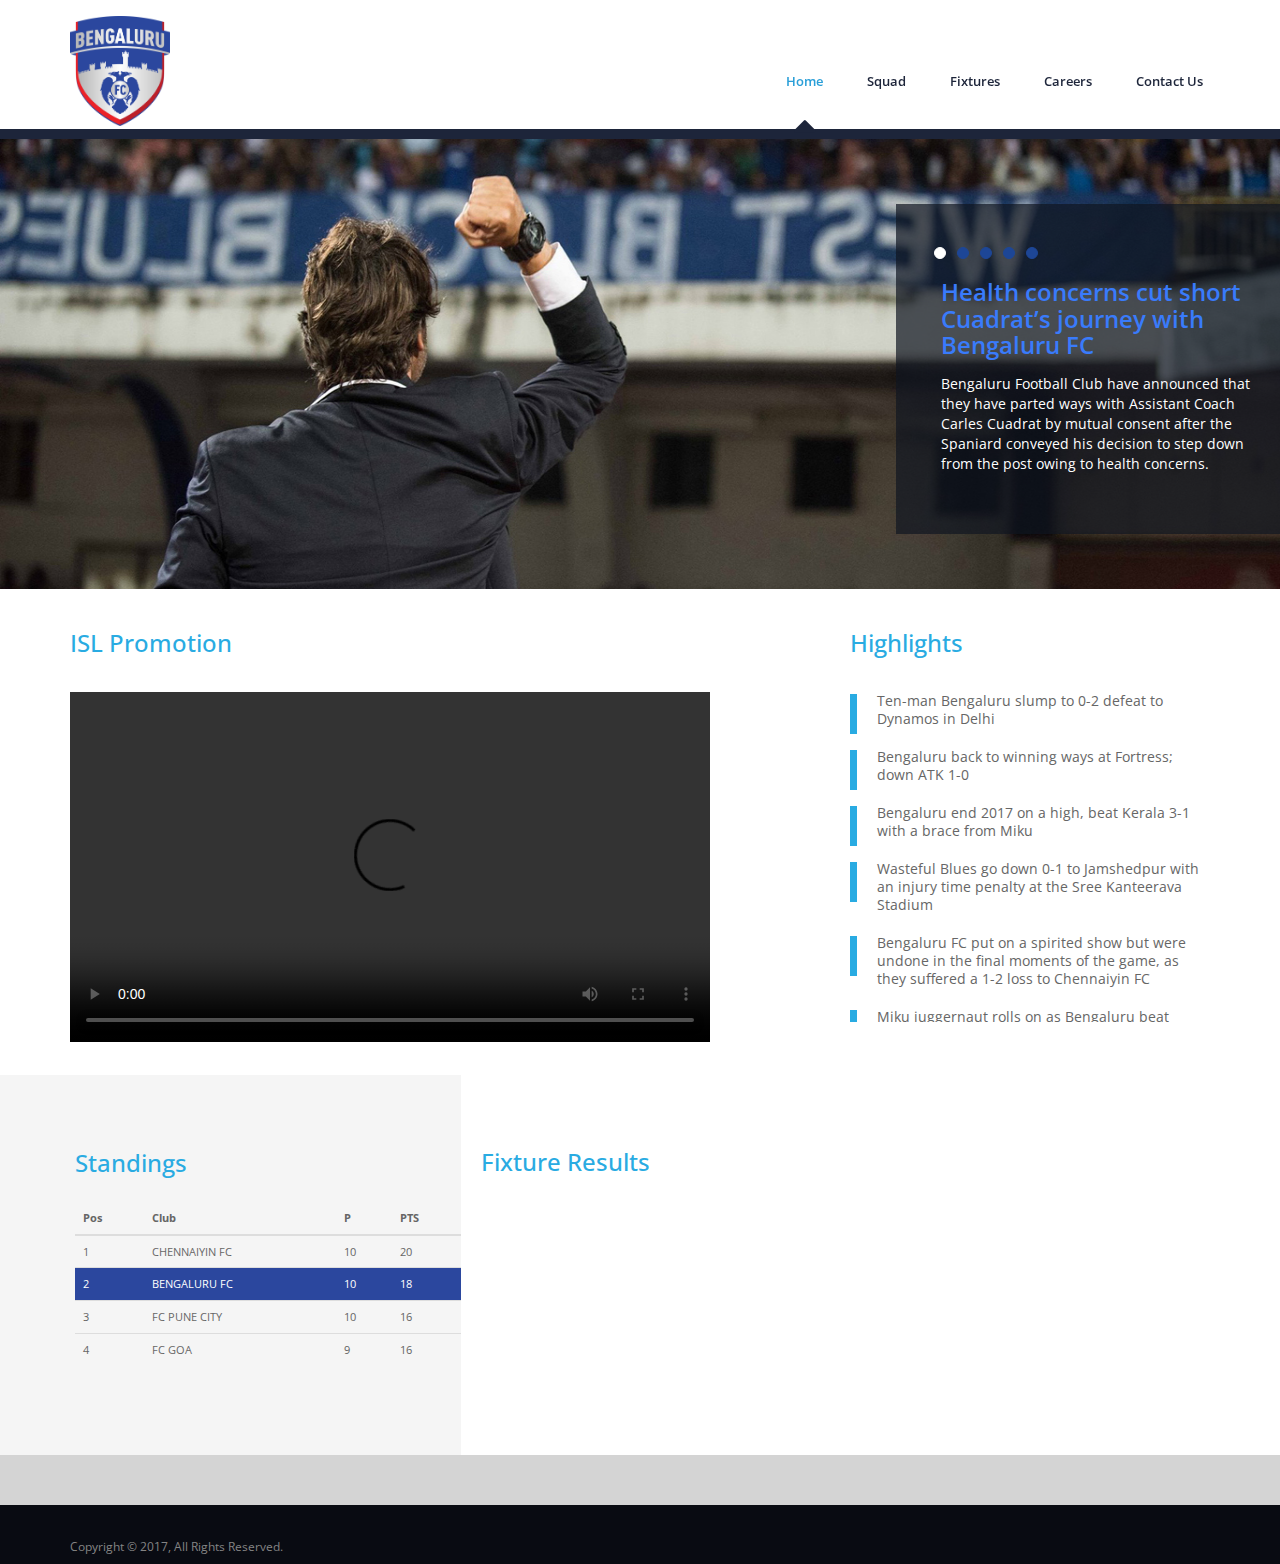
==== commit 1f2d51c6: "Add files via upload" ====
--- a/index.html
+++ b/index.html
@@ -22,6 +22,11 @@
 <link rel="stylesheet" href="css/owl.carousel.css">
 <link rel="stylesheet" href="css/owl.theme.css">
 
+<script type="text/javascript" src="js/jquery-1.12.4.min.js"></script>
+<script type="text/javascript" src="js/bootstrap.min.js"></script>
+<script type="text/javascript" src="js/owl.carousel.min.js"></script>
+<script type="text/javascript" src="js/bfccustom.js"></script>
+
 
 </head>
 
@@ -29,25 +34,9 @@
 
 <!---header-->
 
-
-<!--Top Header-->
-
 <div class="top-header">
-  <div class="container">
-      <div class="row">
-          <div class="col-xs-12 col-sm-12 text-right">
-            <div class="menu-right">
-              <ul class="top-menu">
-                  <li><a href="investin-us.html">Contact Us</a></li>
-                  <li><a href="careers.html">Careers</a></li>
-              </ul>
-              </div>
-          </div>
-      </div>
-  </div>
+
 </div>
-
-<!--///Top Header-->
 
 <header>
     <!-- Navigation -->
@@ -526,11 +515,6 @@
 
 <!--/////Footer-->
 
-<script type="text/javascript" src="js/jquery-1.12.4.min.js"></script>
-<script type="text/javascript" src="js/bootstrap.min.js"></script>
-<script type="text/javascript" src="js/owl.carousel.min.js"></script>
-<script type="text/javascript" src="js/sritcustom.js"></script>
-
 </body>
 
 
--- a/css/styles_new.css
+++ b/css/styles_new.css
@@ -134,27 +134,6 @@
     /* text-align: right; */
     /* margin-right: 10px; */
 }
-.navbar-default .navbar-nav > li.active:nth-child(2):before {
-        color: #1d253a;
-    position: absolute;
-    content: "\f0d8";
-    top: 56px;
-    margin-left: 60px;
-        left: 62%;
-    /*right: 30px;*/
-    /* font-size: 110px; */
-    /* display: inline-block; */
-    display: inline-block;
-    font: normal normal normal 14px/1 FontAwesome;
-    font-size: 38px;
-    text-rendering: auto;
-    -webkit-font-smoothing: antialiased;
-    -moz-osx-font-smoothing: grayscale;
-    /* text-align: right; */
-    /* margin-right: 10px; */
-}
-
-
 
 .navbar-default .navbar-brand, .navbar-default .navbar-nav > li > a:hover, .navbar-default .navbar-nav > li > a:focus, .navbar-default .navbar-nav > .active > a, .navbar-default .navbar-nav > .active > a:hover, .navbar-default .navbar-nav > .active > a:focus, .navbar-default .navbar-nav > .open > a, .navbar-default .navbar-nav > .open > a:hover, .navbar-default .navbar-nav > .open > a:focus, .navbar-default .navbar-nav .dropdown-menu > li > a:hover, .navbar-default .navbar-nav .dropdown-menu > li > a:focus {
     color: #2A9FD8;
@@ -1119,650 +1098,6 @@
 }
 
 
-/*healthcare*/
-
-section.parallax-banner{
-    background-image: url(../images/banner-health.jpg);
-    background-position: 50% -110px;
-    padding: 60px 0px 60px 0px;
-}
-
-.parallax-banner-caption h2 {
-    font-size: 24px;
-    font-style: normal;
-    text-shadow: none;
-    color: #666666;
-}
-
-.parallax-banner-caption img {
-    float: left;
-    height: 45px;
-    margin-top: 18px;
-    margin-right: 15px;
-}
-
-.parallax-banner-caption h3 {
-    font-size: 48px;
-    font-style: normal;
-    text-shadow: none;
-    color: #135699;
-}
-
-.btm-header.navigation {
-    width: 100%;
-    height: auto;
-}
-
-.btm-header.navigation {
-    width: 100%;
-    height: auto;
-    padding: 20px 0px 25px 0px;
-}
-
-.btm-header.navigation ul li {
-    display: inline;
-}
-
-.btm-header.navigation ul li a {
-    font-size: 14px;
-    /* background: transparent; */
-    color: #e5e5e5;
-    padding: 10px 25px 10px 25px;
-}
-
-.btm-header.navigation ul li.active a {
-    color: #80B13F;
-}
-.btm-header.navigation ul li a i{
-    font-size: 20px;
-}
-.btm-header.navigation ul {
-    float: right;
-}
-
-.btm-header.navigation ul li a span{
-    position: relative;
-    top: 3px;
-}
-.icon {
-    float: left;
-    width: 60px;
-}
-
-.icon img {
-    width: 30px;
-}
-
-section.content {
-    padding: 50px 0px 130px 0px;
-}
-
-.content p {
-    margin-left: 65px;
-    font-size: 14px;
-    line-height: 26px;
-    text-align: justify;
-        color: #666666;
-}
-
-.content h1 {
-    font-size: 24px;
-    color: #135699;
-}
-
-.panelnew {
-    margin-top: 10px;
-}
-
-h2.prjhead {
-    font-size: 18px;
-    color: #135699;
-}
-
-a.captlink {
-    font-size: 14px;
-    font-weight: 600;
-    color: #135699;
-}
-
-.break {
-    width: 100%;
-    background: #e6e6e6;
-    height: 5px;
-    margin-top: 25px;
-}
-
-.tblhead {
-    width: 33%;
-    float: left;
-}
-
-.tblbody {
-    float: left;
-    width: 67%;
-    text-align: right;
-    margin-top: 24px;
-    font-size: 14px;
-    color: #666666;
-}
-
-table.table.custom1 tr td {
-    font-size: 16px;
-    font-weight: 600;
-    color: #1D1E2B;
-    padding: 20px 0px 20px 0px;
-    line-height: 24px;
-}
-
-table.table.custom1 tr td img{
-    width: 35px;
-}
-
-span.small {
-    font-size: 11px;
-    /* text-align: center; */
-}
-
-tr.borderstrong {
-    border-bottom: 5px solid #777880;
-}
-
-p.download {
-    text-align: right;
-    font-size: 10px;
-}
-
-.portalimg {
-    width: 50%;
-    float: left;
-}
-
-.portallink img {
-    width: 25px;
-    padding-left: 10px;
-}
-
-
-.portallink {
-    width: 50%;
-    float: left;
-}
-
-.portallink ul {
-    margin-top: 13px;
-}
-
-.portallink ul li {
-    display: inline-block;
-    /* width: 65px; */
-    text-align: center;
-    padding: 0px 15px 0px 8px;
-    color: #666666;
-    padding-left: 40px;
-}
-
-.feat-icon {
-    width: 8%;
-    float: left;
-    margin-left: 76px;
-    margin-top: 10px;
-    margin-right: 15px;
-}
-
-h2.feat {
-    font-size: 20px;
-    color: #135699;
-    margin-left: 64px;
-}
-
-.feat-icon img {
-    width: 45px;
-}
-
-.feat-content {
-    width: 75%;
-    float: left;
-    margin-top: 10px;
-    margin-bottom: 10px;
-}
-
-p.list {
-    margin-left: 0;
-    text-align: left;
-}
-
-.feat-content strong {
-    color: #666;
-    font-size: 16px;
-}
-
-.content-carousel {
-    width: 94%;
-    float: right;
-}
-
-.panel-purple>.panel-heading {
-    color: #fff;
-    background-color: #41495b;
-    border-color: #ddd;
-    font-size: 16px;
-}
-
-.panel.panel-purple .panel-body {
-    background: #e6e6e6;
-    /* border: 1px solid #e6e6e6; */
-}
-
-.row.content {
-    padding: 10px 30px 10px 30px;
-}
-
-ul.content-text li {
-    color: #74879d;
-    font-size: 14px;
-    line-height: 28px;
-}
-
-.row.icons-content {
-    width: 95%;
-    float: right;
-    margin: 15px 0px 15px 0px;
-}
-
-.feat-icon-small {
-    width: 8%;
-    float: left;
-    margin-right: 10px;
-}
-
-.feat-icon-small img {
-    width: 45px;
-}
-
-.feat-content-small {
-    width: 40%;
-    float: left;
-}
-
-.feat-content-small strong {
-    font-size: 16px;
-    color: #666;
-    font-weight: 600;
-}
-
-.feat-iconcontent-small {
-    width: 100%;
-    float: left;
-}
-
-.feat-iconcontent-small a {
-    font-size: 14px;
-    font-weight: 600;
-    color: #e8495c;
-}
-
-.row.last-content {
-    margin-left: -45px;
-}
-
-
-
-
-/*------projects Page---------*/
-section.projects1 {
-    padding: 45px 0px 10px 0px;
-}
-.projects1 h1 {
-    margin-bottom: 10px;
-}
-.projects1 p {
-    font-size: 14px;
-    line-height: 24px;
-}
-ul.btns-list {
-    margin-top: 70px;
-}
-ul.btns-list li {
-    display: inline-block;
-    padding-left: 9px;
-}
-.projectmap{
-    width: 100%;
-    margin-top: 50px;
-}
-.small-btns li a{
-    font-size: 14px;
-    font-weight: 600;
-    color: #666;
-    /* line-height: 40px; */
-}
-.small-btns li img {
-    width: 18px;
-}
-.small-btns li.active a{
-    color: #2A9FD8;
-    }
-.map1 {
-    height: 650px;
-    border-top: 1px solid #b4b4b4;
-
-    padding: 10px 20px 10px 20px;
-}
-.map2 {
-    height: 650px !important;
-    border-top: 1px solid #b4b4b4;
-
-    padding: 10px 20px 10px 20px;
-}
-section.height-stories {
-    padding: 55px 20px 80px 20px;
-}
-.prodct.artical {
-    float: left;
-}
-.artical2 {
-    float: left;
-    margin-top: 35px;
-}
-
-.slider-projects {
-    margin-top: 0px;
-    margin-left: 20px;
-}
-
-.height-stories .owl-controls.clickable {
-    position: absolute;
-    top: 14px;
-    left: 180px;
-}
-.container-fluid.projects {
-    padding-left: 100px;
-}
-/*------End projects Page---------*/
-
-/*-----other-services----------*/
-
-section.breadcrumb-banner {
-    background: #3C4B68;
-    padding: 50px 20px 55px 20px;
-}
-
-ul.banner-btns li {
-    display: inline-block;
-    padding-left: 10px;
-}
-
-h1.sub-title {
-    color: #fff;
-    font-weight: 600;
-}
-ul.banner-btns{
-    margin-top: 20px;
-}
-.content-large {
-    width: 60%;
-    /* position: relative; */
-    float: left;
-    padding-top: 30px;
-    padding-right: 100px;
-    padding-left: 100px;
-    margin-right: auto;
-    margin-left: auto;
-}
-.content-small{
-    width: 40%;
-    float: left;
-    text-align: right;
-}
-.content-small-left{
-    width: 40%;
-    float: left;
-    text-align: left;
-}
-.content-large-left {
-    width: 60%;
-    /* position: relative; */
-    float: left;
-    padding-top: 30px;
-    padding-right: 80px;
-    padding-left: 40px;
-    margin-right: auto;
-    margin-left: auto;
-}
-.content-large-left p{
-    font-size: 14px;
-    line-height: 24px;
-}
-h1.headeing-grey {
-    font-weight: 600;
-    margin-bottom: 25px;
-}
-.content-large p{
-    font-size: 14px;
-    line-height: 24px;
-}
-h2.cat-title {
-    font-size: 18px;
-    font-weight: 600;
-    margin-top: 30px;
-}
-span.italic{
-    font-style: italic;
-    font-size: 12px;
-}
-.btns-cat {
-    width: 50%;
-    float: left;
-}
-h3.btn-text{
-    font-size: 18px;
-    font-weight: 600;
-    float: left;
-    width: 50%;
-    color: #2996CD;
-    margin-top: 20px;
-}
-.btns-cat span{
-    font-style: normal;
-    color: #848484;
-    font-weight: 300;
-    /* width: 50%; */
-    position: relative;
-    top: 21px;
-    /* float: left; */
-    font-size: 13px;
-    margin-left: 20px;
-}
-.btns-cat img{
-    width: 15px;
-}
-section.bg-grey {
-    background: #eee;
-}
-.catalouges p {
-    margin-top: 20px;
-}
-a.greenlink {
-    font-size: 16px;
-    font-weight: 600;
-    color: #80B13F;
-    margin-top: 29px;
-}
-.bar {
-    position: static;
-    float: right;
-    border: none;
-    border: none;
-    border-radius: unset;
-    -webkit-box-shadow: none;
-    box-shadow: none;
-    top: 0;
-    left: unset;
-    background-color: #1D253A;
-    width: 600px;
-    padding-top: 20px;
-    /* height: 200px; */
-}
-/*-----End other-services--------*/
-
-/*-----product-catalogue--------*/
-section.breadcrumb-banner-image {
-    background-image: url(../images/banners/Banner-productcatalogue.jpg);
-    background-size: cover;
-    background-repeat: no-repeat;
-        background-color: #3C4B68;
-    padding: 100px 20px 100px 20px;
-}
-
-.breadcrumb-banner-image img {
-    width: 50px;
-    float: left;
-}
-.breadcrumb-banner-image h1{
-    color: #1d253a;
-        margin-top: 14px;
-}
-.bread-title {
-    margin-left: 70px;
-}
-h4.heading {
-    margin-top: 45px;
-    padding-bottom: 17px;
-    border-bottom: 1px solid #999;
-}
-.fullwidth-content h4 {
-     background: #fff;
-    padding: 0px 10px 0px 12px;
-    font-size: 20px;
-    font-weight: 600;
-    background-color: #fff;
-    margin-left: 12px;
-    line-height: 30px;
-    /* border-color: #eeeeee; */
-    /* border: 1px solid #ddd; */
-    /* border-radius: 4px; */
-    color: #80B13F;
-    margin-bottom: 0;
-    /* font-weight: 600;*/
-}
-.accordion-toggle.collapsed h4{
-    color: #1D253A;
-}
-.fullwidth-content a:hover h4 {
-    color: #80B13F;
-}
-.fullwidth-content {
-    width: 100%;
-    float: left;
-    margin-bottom: 20px;
-}
-.fullwidth-content .accordion-toggle:after {
-    position: relative;
-    right: 0;
-    /* top: 0; */
-    bottom: 57px;
-    display: inline-block;
-    font: normal normal normal 14px/1 FontAwesome;
-    font-size: 24px;
-    text-rendering: auto;
-    -webkit-font-smoothing: antialiased;
-    content: "\f0da";
-    float: left;
-    color: #80B13F;
-}
-h4.line-one {
-    margin-bottom: 30px;
-}
-div#collapseThree p {
-    margin-top: -20px;
-}
-div#collapseFour p {
-    margin-top: -20px;
-}
-.fullwidth-content h4:nth-child(3n){
-margin-top: -20px;
-}
-
-.fullwidth-content .accordion-toggle:after a:hover {
-   color: #1D253A;
-}
-
-.fullwidth-content .accordion-toggle.collapsed:after {
-    content: "\f0d7";
-     color: #1D253A;
-}
-.fullwidth-content .accordion-toggle.collapsed:after a:hover{
-     color: #1D253A;
-}
-.fullwidth-content h4 .accordion-toggle.collapsed:after {
-    color: #80B13F;
-}
-.toggle-link {
-    float: left;
-    width: 65%;
-}
-.download_icon {
-    width: 35%;
-    float: left;
-        padding-top: 20px;
-    text-align: right;
-}
-.download_icon img{
-    width: 20px;
-        margin-right: 13px;
-}
-.panel-collapse{
-    float: left;
-    width: 100%;
-}
-.panel-collapse p{
-    font-size: 13px;
-    line-height: 24px;
-        padding-left: 20px;
-}
-span.small.Visit{
-    margin-right: 18px;
-}
-.border-bottom {
-    border-bottom: 1px solid #999;
-    padding-bottom: 20px;
-}
-h2.sub-link {
-    color: #29abe2;
-    padding-bottom: 10px;
-}
-.border-bottom:nth-child(3){
-    border-bottom: none;
-}
-.none{
-    border-bottom: none;
-}
-.padding-left-80{
-    padding-left: 80px;
-}
-.margin-btmnull {
-    margin-bottom: 0;
-    padding-bottom: 10px;
-}
-/*---Changes made on 20/12---*/
-.heading.fontsize12
-{
-    font-size: 12px;
-}
-.fontsize16
-{
-    font-size: 16px !important;
-}
-.download_icon.marginright10 img
-{
-    margin-right: 10px;
-}
-.small.fontsize9
-{
-    font-size: 9px;
-}
-/*---End Changes ---/
-/*-----End product-catalogue--------*/
 
 /*-----Careers--------*/
 span.active-top:before {
@@ -1914,1418 +1249,9 @@
 
 
 /*-----End Contact us--------*/
-/*-----Healthcare ---*/
-
-.parallax-banner-healthcare{
-    background-image: url(../images/banners/Banner-Healthcare.jpg);
-    background-position: 100%;
-    padding: 60px 0px 60px 0px;
-    background-repeat: no-repeat;
-    background-color: #3c4b68;
-}
-
-.parallax-banner-caption.healthcare h2 {
-    font-size: 30px;
-    font-style: normal;
-    font-family: Arial;
-    font-weight: bold;
-    text-shadow: none;
-    color: #FFFFFF;
-}
-.parallax-banner-caption.healthcare
-{
-    margin-top: -3%;
-
-}
-.parallax-banner-caption.healthcare p
-{
-    font-size: 14px;
-    font-style: normal;
-    font-family: Arial;
-    color: #FFFFFF;
-
-
-}
-
-.parallax-banner-caption.healthcare img {
-    float: left;
-    height: 45px;
-    margin-top: 18px;
-    margin-right: 15px;
-}
-
-.parallax-invest
-{
- background: linear-gradient(-90deg, #80B13F, #39A04A);
- left: 25%;
- position: relative;
-}
-.parallax-invest p
-{
-    font-size: 14px;
-    font-style: normal;
-    font-family: Arial;
-    color: #FFFFFF;
-font-weight: bold;
-padding: 9px;
-}
-
-.carousel-indicators.highlights
-{
-position: absolute;
-top:-35px;
-
-}
-.carousel-indicators.highlights li
-{
-    background: none;
-    border:1px solid #e8e8e8;
-}
-.carousel-indicators.highlights .active
-{
-background-color: #e8e8e8;
-border:none;
-}
-.carousel-indicators.highlights .active:nth-child(2) {
-background-color: #e8e8e8;
-border:none;
-}
-
-.carousel-indicators.highlights .active:nth-child(3) {
-background-color: #e8e8e8;
-border:none;
-}
-.carousel-indicators.highlights p
-{
-      font-size: 12px;
-    font-style: normal;
-    font-family: Arial;
-    color: #1d253a;
-}
-.side-heading
-{
-    background-color: #3c4b68;
-     margin-top: 40px;
-     position: relative;
-     width: 85%;
-}
-.side-heading h4
-{
-    font-size: 14px;
-    font-style: normal;
-    font-family: Arial;
-    color: #FFFFFF;
-font-weight: bold;
-padding: 9px;
-}
-.text-highlight
-{
-    font-size: 12px;
-    font-family: Arial;
-    color: #1D253A;
-    line-height: 24px;
-    padding: 20px 0px 0px 30px;
-
-}
-.text-left.tbl
-{
-    font-size: 20px;
-    color: #3C4B68;
-    font-style: normal;
-    font-family: Arial;
-    padding-left: 30px;
-}
-.table.product tr td {
-    font-size: 11px;
-    font-weight: 200;
-    color: #1D1E2B;
-    padding: 30px 0px 10px 30px;
-    line-height: 24px;
-}
-
-.table.product tr td img{
-    width: 30px;
-    padding-left: 10px;
-}
-
-.tblbody
-{
-      font-size: 11px;
-    font-style: normal;
-    font-family: Arial;
-    color: #1d253a;
-    float: left;
-    width: 67%;
-    text-align: right;
-    margin-top: 24px;
-
-}
-.nobordertop.borderbottom.download
-{
-    padding: 0px;
-}
-.product-name
-{
-   font-size: 14px;
-   font-weight: bold;
-    font-family: Arial;
-    color: #1d253a;
-
-}
-.col-md-4.side
-{
-    background-color: #e8e8e8;
-}
-
-.break {
-    width: 100%;
-    background: #d4d4d4;
-    height: 2px;
-    margin-top: 25px;
-
-}
-a.captlink {
-    font-size: 14px;
-    font-weight: bold;
-    color: #1d253a;
-    margin: auto;
-    padding-left: 9%;
-}
-.borderbottom
-{
-
-    border-bottom: 1px solid #d4d4d4;
-}
-tr.borderstrong {
-    border-bottom: 5px solid #101521;
-}
-.portallink{
-    border-bottom: 5px solid #101521;
-    height: 70px;
-    padding:30px 0px 105px 100px ;
-}
-.portallink.noborder{
- border:none;
- }
- .portalimg.imagedown
- {
-    position: relative;
-    top: 20px;
- }
- .portallimg.noborder{
- border:none;
- }
-.portalimg{
-    border-bottom: 5px solid #101521;
-    padding:30px 0px 40px 30px;
-}
-.nobordertop.borderbottom
-{
-    border-top: none;
-}
-.noborder
-{
-    border:none;
-}
-span.small {
-    font-size: 10px;
-    color: #1D253A;
-}
-
-.side-heading::before
-{
-    content: ' ';
-width: 0;
-  height: 0;
- border-top: 17px solid transparent;
-  border-bottom: 16px solid transparent;
-  position: absolute;
-  border-left: 25px solid #3c4b68   ;
-  left: 100%;
-}
-.side-heading::after
-{
-   content: '';
-    position: absolute;
-    width: 30px;
-    height: 100%;
-    background:#3c4b68;
-    right:100%;
-    top: 0;
-}
-.margin-left {
-    margin-left: 65px;
-}
-.content h1 {
-    font-size: 22px;
-    color: #2996cd;
-}
-.content p {
-    margin-left: 65px;
-    font-size: 12px;
-    line-height: 24px;
-    text-align: justify;
-        color: #666666;
-}
-h2.feat {
-    font-size: 18px;
-    color: #2996CD;
-    margin-left: 64px;
-}
-.panel-purple>.panel-heading {
-    color: #fff;
-    background-color: #101521;
-    border-color:none;
-    font-size: 16px;
-}
-ul.content-text li {
-    color: #1a3d63;
-    font-size: 12px;
-    line-height: 24px;
-}
-.panel.panel-purple .panel-body {
-    background: #d4d4d4;
-    /* border: 1px solid #e6e6e6; */
-}
-.feat-iconcontent-small a {
-    font-size: 14px;
-    font-weight: 600;
-    color: #80B13F;
-}
-section.content {
-    padding: 50px 0px 130px 0px;
-}
-.row.content {
-    padding: 10px 30px 10px 30px;
-}
-.feat.marginleft20
-{
-    margin-left: 20px;
-}
-.feat.marginleft0
-{
-    margin-left: 0px;
-}
-/* changes made on 05-12 */
-.btm-spacer-services-healthcare
-{
-    padding-top: 1190px;
-    padding-bottom: 1110px;
-}
-.paddingleft0
-{
-    padding-left: 0px;
-}
-.download-all
-{
-    cursor: pointer;
-}
-/*end changes*/
-.gartner-top
-{
-        background-color: white;
-    position: relative;
-    left: 25%;
-    margin-top: 20px;
-    width: 280px;
-}
-.col-sm-5.gartner
-{
-    background-color: white;
-    height: 55px;
-    padding: 15px;
-   }
-
-   .content.marginleftminus25
-   {
-    margin-left: -25px;
-    float: left;
-   }
-   .icon.paddingtop20
-   {
-    padding-top: 20px;
-   }
-   .marginleft64
-   {
-    margin-left: 64px;
-   }
-   /* changes 14-12*/
-   .col-sm-7.gartner
-   {
-    background-color: white;
-    height: 55px;
-    padding-top: 5px;
-   }
-   .item.healthcare.active
-   {
-    min-height: 220px;
-   }
-   .content-carousel.healthcare
-   {
-    width: 90%;
-   }
-   .download.special.healthcare
-   {
-    margin-left: 20px;
-    margin-top: 25px;
-}
-   /* end changes */
-/*----End healthcare ---*/
-/*----telecom--*/
-.parallax-banner-telecom
-{
-     background-image: url(../images/banners/Banner-Telecom.jpg);
-    background-position: 100%;
-    padding: 60px 0px 60px 0px;
-    background-repeat: no-repeat;
-    background-color: #3c4b68;
-
-}
-.col-sm-7.railwire a
-{
-    color: #2996CD;
-}
-
-.parallax-banner-caption.telecom h2 {
-    font-size: 30px;
-    font-style: normal;
-    font-family: Arial;
-    font-weight: bold;
-    text-shadow: none;
-    color: #FFFFFF;
-}
-.parallax-banner-caption.telecom
-{
-    margin-top: -3%;
-
-}
-.parallax-banner-caption.telecom p
-{
-    font-size: 14px;
-    font-style: normal;
-    font-family: Arial;
-    color: #FFFFFF;
-
-
-}
-.railwire-top
-{
-    background-color: white;
-    position: relative;
-    left: 16%;
-    margin-top: 50px;
-    width: 280px;
-}
-.railwire-top-text
-{
-    color: #666666;
-    font-weight: 600;
-}
-.col-sm-5.railwire
-{
-    background-color: white;
-   }
-   .col-sm-7.railwire
-   {
-    background-color: white;
-    height: 55px;
-    padding-top:5px;
-   }
-.parallax-invest.telecom
-{
-    width: 165px;
-
-    position: relative;
-    left: 16%;
-
-}
-.row.icons
-{
-    padding-left: 30px;
-}
-.col-sm-4.google
-{
-    position: relative;
-    top: 25px;
-}
-.col-sm-4.railtel
-{
-    padding-right:0px ;
-}
-.railwire.box
-{
-    background: linear-gradient(-90deg, #80B13F, #39A04A);
-    width: 150px;
-    height: 45px;
-
-    l
-}
-.railwire.box p
-{
-    color: white;
-    padding: 15px;
-   font-size: 11px;
-    font-family: Arial;
-    margin: 0px;
-    text-align: center;
-    line-height: 15px;
-}
-.e-link.telecom{
-   font-size: 14px;
-    font-weight: 600;
-    color: #80B13F;
-    margin-left: 65px
-}
-.list.telecom
-{
-    margin-left: 0px;
-}
-.marginleft10
-{
-    margin-left: 10px;
-}
-/* changes made 05-12*/
-.btm-spacer-services.telecom
-{
-    padding-top: 660px;
-    padding-bottom: 640px;
-}
-/*end changes */
-
-@media(min-width: 1024px) {
-    .parallax-banner-telecom
-{
-    height: 267px;
-}
-
-}
-
-
-/*-----End telecom-----*/
-/*--Changes made on 17/12----*/
-.item.telecom.active
-{
-    min-height: 220px;
-}
-/*-----End changes-----*/
-/*-------e-governacnce---*/
-
-
-.parallax-banner-egovernance
-{
-     background-image: url(../images/banners/Banner-eGov.jpg);
-    background-position: 100%;
-    padding: 60px 0px 60px 0px;
-    background-repeat: no-repeat;
-    background-color: #3c4b68;
-    height: 267px;
-
-}
-
-.parallax-banner-caption.egovernance h2 {
-    font-size: 30px;
-    font-style: normal;
-    font-family: Arial;
-    font-weight: bold;
-    text-shadow: none;
-    color: #FFFFFF;
-}
-.parallax-banner-caption.egovernance
-{
-    margin-top: -3%;
-
-}
-.parallax-banner-caption.egovernance p
-{
-    font-size: 14px;
-    font-style: normal;
-    font-family: Arial;
-    color: #FFFFFF;
-
-
-}
-.list-egovernance{
-    margin-left: 0px!important;
-}
-.egov-list
-{
-    margin-left: 50px;
-}
-.egov-tick
-{
-    float: left;
-    margin-left: 30px;
-    margin-top: 5px;
-}
-.feat.margintop50
-{
-    margin-top: 50px;
-}
-.egov-end
-{
-    margin-left: 30px;
-}
-.portalimg.noborder
-{
-border-bottom: 0px;
-}
-.portallink.noborder
-{
-    border-bottom: 0px;
-}
-.portallink.goa
-{
-    padding-top: 45px;
-}
-.margin-right30
-{
-    margin-right: 30px;
-}/* changes made 05-12*/
-
-.btm-spacer-services-egov
-{
-    padding-bottom: 1500px;
-    padding-top: 1500px;
-}
-.margintop10
-{
-    margin-top: 10px;
-}
-
-
-.marginleft0.paddingleft0
-{
-    margin-left: 0px;
-    padding-left: 0px;
-}
-/*end changes */
-.margin-left30
-{
-    margin-left: 30px;
-}
-.paddingtop20
-{
-    padding-top: 20px;
-}
-.item.egovernance.active
-{
-    min-height: 170px;
-}
-.paddingleft0.egov
-{
-    padding-left: 0px !important;
-}
-/*---End e-governacnce-----*/
-/*----Clients---*/
-
-.parallax-banner-clients{
-
-     background-image: url(../images/banners/Banner-clients.jpg);
-    background-position: 100%;
-    padding: 60px 0px 60px 0px;
-    background-repeat: no-repeat;
-    background-color: #3c4b68;
-    height: 267px;
-}
-.parallax-banner-caption.clients h2 {
-    font-size: 30px;
-    font-style: normal;
-    font-family: Arial;
-    font-weight: bold;
-    text-shadow: none;
-    color: #FFFFFF;
-}
-.parallax-banner-caption.clients
-{
-    margin-top: -3%;
-    margin-left: -10%;
-}
-.parallax-banner-caption.clients p
-{
-    font-size: 14px;
-    font-style: normal;
-    font-family: Arial;
-    color: #FFFFFF;
-
-
-}
-
-.parallax-banner-caption.clients
-{
-    margin-left: 80px;
-    margin-top: 50px;
-}
-.col-md-5.side.clients
-{
-    position: relative;
-    height: 766px;
-}
-.row.awards{
-margin-top: 30px;
-color: #666666;
-font-size: 12px;
-}
-
-.corporate.Overview p
-{
-    color: #1D253A;
-    padding-left: 30px;
-}
-.certificate_box{
-background: linear-gradient(180deg, #80B13F , #39A04A );
-width: 120px;
-height: 40px;
-padding: 12px;
-color: #FFFFFF;
-margin-left: 30px;
-margin-top: 30px;
-}
-.certificate_box.marginleft
-{
-margin-left:40px;
-}
-.stakeholders p
-{
-     color: #1D253A;
-     padding-left: 30px;
-}
-.stakeholders
-{
- color: #1D253A;
-}
-.col-md-5.side.clients.bottom
-{
-    margin-top: -190px;
-}
-.margintop30
-{
-    margin-top: 30px;
-}
-.row.clients {
-    margin-top: 30px;
-}
-.carousel-indicators.testimonials
-{
-position: absolute;
-
-top:-35px;
-
-}
-.carousel-indicators.testimonials li
-{
-    background: none;
-    border:1px solid #848484;
-}
-.carousel-indicators.testimonials .active
-{
-background-color: #848484;
-border:none;
-}
-.carousel-indicators.testimonials .active:nth-child(2) {
-background-color: #848484;
-border:none;
-}
-
-.carousel-indicators.testimonials .active:nth-child(3) {
-background-color: #848484;
-border:none;
-}
-.carousel-indicators.testimonials
-{
-      font-size: 12px;
-    font-style: normal;
-    font-family: Arial;
-    color: #1d253a;
-}
-.text-testimonials
-{
-    font-size: 15px;
-    font-family: Arial;
-    color: #1D253A;
-    line-height: 24px;
-    padding: 20px 0px 0px 30px;
-    font-style: italic;
-}
-.client-name
-{
-    font-size: 16px;
-    font-family: Arial;
-    font-weight: bold;
-    color: #2996CD;
-    padding-left: 30px;
-}
-.client-details{
-     font-size: 12px;
-    font-family: Arial;
-    padding-left: 30px;
-    color: #2996CD;
-
-}
-.certificate_box.large
-{
-    padding: 12px;
-}
-.white-text {
-    color: white;
-}
-.clients-content {
-    margin-left: 65px;
-    margin-top: 50px;
-}
-.clients-content-large {
-    margin-left: 65px;
-    margin-top: 50px;
-}
-.clients-content-mobile
-{
-    display: none;
-}
-/* ---changes made 05-12----*/
-.certificate_box{
-background: linear-gradient(180deg, #80B13F , #39A04A );
-width: 110px;
-height: 40px;
-padding: 13px;
-color: #FFFFFF;
-margin-left: 30px;
-margin-top: 30px;
-}
-.certificate_box.large
-{
-    padding: 12px;
-}
-/*--End of changes--*/
-/*--Changes made on 17/12----*/
-.item.clients.active
-{
-    min-height: 575px;
-}
-/*-----End changes-----*/
-/*---End Clients-----*/
-/*------Recognition----*/
-.parallax-banner-recognition{
-
-     background-image: url(../images/banners/Banner-Reognition.jpg);
-    background-position: 100%;
-    padding: 60px 0px 60px 0px;
-    background-repeat: no-repeat;
-    background-color: #3c4b68;
-    height: 267px;
-}
-.parallax-banner-caption.recognition
-{
-    margin-left: 80px;
-    margin-top: 50px;
-}
-.col-md-5.side.recognition
-{
-    position: relative;
-}
-.row.awards{
-margin-top: 30px;
-color: #666666;
-font-size: 12px;
-}
-
-.corporate.Overview p
-{
-    color: #1D253A;
-    padding-left: 30px;
-}
-.content.Recognition h1
-{
-    margin-left: 64px;
-    margin-top: 30px;
-}
-.certificate_box{
-background: linear-gradient(180deg, #80B13F , #39A04A );
-width: 120px;
-height: 40px;
-padding: 13px;
-color: #FFFFFF;
-margin-left: 30px;
-margin-top: 30px;
-}
-.certificate_box.marginleft
-{
-margin-left:40px;
-}
-.stakeholders p
-{
-     color: #1D253A;
-     padding-left: 30px;
-}
-.stakeholders
-{
- color: #1D253A;
-}
-.content.Recognition
-{
-    margin-left: 65px;
-}
-
-.parallax-banner-caption.recognition h2 {
-    font-size: 30px;
-    font-style: normal;
-    font-family: Arial;
-    font-weight: bold;
-    text-shadow: none;
-    color: #FFFFFF;
-}
-.parallax-banner-caption.recognition
-{
-    margin-top: -3%;
-    margin-left: -10%;
-}
-.parallax-banner-caption.recognition p
-{
-    font-size: 14px;
-    font-style: normal;
-    font-family: Arial;
-    color: #FFFFFF;
-
-
-}
-
-.parallax-banner-caption.recognition
-{
-    margin-left: 80px;
-    margin-top: 50px;
-}
-/*changes 05/12 */
-.awards-text
-{
-    color: #666666;
-font-size: 12px;
-margin-left: 0px !important;
-
-}
-.btm-spacer-services-recognition
-{
-    padding-bottom: 88px;
-    padding-top: 88px;
-}
-/*End changes */
-/*----End Recognition----*/
-/*-----About us-----*/
-.parallax-banner-about_us{
-
-     background-image: url(../images/banners/Banner-Aboutus.jpg);
-    background-position: 100%;
-    background-position: center;
-    padding: 60px 0px 60px 0px;
-    background-repeat: no-repeat;
-    background-color: #3c4b68;
-    height: 267px;
-}
-.parallax-banner-caption.about_us
-{
-    margin-left: 80px;
-    margin-top: 50px;
-}
-.parallax-banner-caption.about_us h2 {
-    font-size: 30px;
-    font-style: normal;
-    font-family: Arial;
-    font-weight: bold;
-    text-shadow: none;
-    color: #FFFFFF;
-}
-.parallax-banner-caption.about_us
-{
-    margin-top: -3%;
-    margin-left: -10%;
-}
-.parallax-banner-caption.about_us p
-{
-    font-size: 14px;
-    font-style: normal;
-    font-family: Arial;
-    color: #FFFFFF;
-
-
-}
-
-.parallax-banner-caption.about_us
-{
-    margin-left: 80px;
-    margin-top: 50px;
-}
-/* changes made 05-12*/
-.btm-spacer-services.about-us
-{
-    padding-top: 500px;
-    padding-bottom: 300px;
-}
-.feat.marginleft20
-{
-    margin-left: 20px;
-}
-.bold
-{
-    font-weight: 900;
-    font-size: 16px;
-}
-.stakeholders
-{
- color: #1D253A;
-
- line-height: 24px;
- font-size: 12px;
-}
-.corporate.Overview p
-{
-    color: #1D253A;
-    padding-left: 30px;
-    line-height: 24px;
- font-size: 12px;
-
-}
-.row.icons-content.nofloat
-{
-    float: none;
-}
-.content.about-us p
-{
-    margin-left: 0px;
-}
-/*end changes*/
-/* changes made 05-12*/
-.item.about_us.active
-{
-    min-height: 130px
-}
-.stakeholders li {
-    margin-left: -10px;
-}
-.marginleft30
-{
-    margin-left: 30px;
-}
-/*end changes*/
-
-/*----End about us -----*/
-
-
-
-/*------projects Page---------*/
-section.projects1 {
-    padding: 45px 0px 10px 0px;
-}
-.projects1 h1 {
-    margin-bottom: 10px;
-}
-.projects1 p {
-    font-size: 13px;
-    line-height: 26px;
-}
-ul.btns-list {
-    margin-top: 70px;
-}
-ul.btns-list li {
-    display: inline-block;
-    padding-left: 9px;
-}
-.projectmap{
-    width: 100%;
-    margin-top: 50px;
-}
-.small-btns li a{
-    font-size: 14px;
-    font-weight: 600;
-    color: #666;
-    /* line-height: 40px; */
-}
-.small-btns li img {
-    width: 18px;
-}
-.small-btns li.active a{
-    color: #80b13f;
-    }
-.map1 {
-    height: 650px;
-    border-top: 1px solid #b4b4b4;
-    border-bottom:  1px solid #b4b4b4;
-    padding: 10px 0px 10px 0px;
-}
-.map2 {
-    height: 650px !important;
-    border-top: 1px solid #b4b4b4;
-    border-bottom: 1px solid #b4b4b4;
-    padding: 10px 0px 10px 0px;
-}
-section.height-stories {
-    padding: 55px 20px 80px 20px;
-}
-.prodct.artical {
-    float: left;
-}
-.artical2 {
-    float: left;
-    margin-top: 35px;
-}
-
-.slider-projects {
-    margin-top: 0px;
-    margin-left: 20px;
-}
-
-.height-stories .owl-controls.clickable {
-    position: absolute;
-    /*top: -67px;*/
-    left: 180px;
-}
-/*-------Changes Made on 20/12----*/
-.projectmap{
-    width: 90%;
-    margin-top: 50px;
-    margin: auto;
-}
-.prjdesc-projects p {
-    float: left;
-    width: 90%;
-    font-size: 13px;
-    padding-bottom: 10px;
-    line-height: 18px;
-    background-color: white;
-}
-
-/*End changes */
-/*------End projects Page---------*/
-
-/*-----other-services----------*/
-
-section.breadcrumb-banner {
-    background: #3C4B68;
-    padding: 50px 20px 55px 20px;
-}
-
-ul.banner-btns li {
-    display: inline-block;
-       padding-left: 22px;
-}
-
-h1.sub-title {
-    color: #fff;
-    font-weight: 600;
-}
-ul.banner-btns{
-    margin-top: 20px;
-    padding-left: 0;
-}
-.content-large {
-    width: 60%;
-    /* position: relative; */
-    float: left;
-    padding-top: 6px;
-    padding-right: 100px;
-    padding-left: 100px;
-    margin-right: auto;
-    margin-left: auto;
-}
-.content-small{
-    width: 40%;
-    float: left;
-    text-align: right;
-}
-.content-small-left{
-    width: 40%;
-    float: left;
-    text-align: left;
-}
-.content-large-left {
-    width: 60%;
-    /* position: relative; */
-    float: left;
-    padding-top: 30px;
-    padding-right: 80px;
-    padding-left: 40px;
-    margin-right: auto;
-    margin-left: auto;
-}
-.content-large-left p{
-    font-size: 14px;
-    line-height: 24px;
-}
-h1.headeing-grey {
-    font-weight: 600;
-    margin-bottom: 25px;
-}
-.content-large p{
-    font-size: 14px;
-    line-height: 24px;
-}
-h2.cat-title {
-    font-size: 18px;
-    font-weight: 600;
-    margin-top: 30px;
-}
-span.italic{
-    font-style: italic;
-    font-size: 12px;
-}
-.btns-cat {
-    width: 50%;
-    float: left;
-}
-h3.btn-text{
-    font-size: 18px;
-    font-weight: 600;
-    float: left;
-    width: 50%;
-    color: #2996CD;
-    margin-top: 20px;
-}
-.btns-cat span{
-    font-style: normal;
-    color: #848484;
-    font-weight: 300;
-    /* width: 50%; */
-    position: relative;
-    top: 21px;
-    /* float: left; */
-    font-size: 13px;
-    margin-left: 20px;
-}
-.btns-cat img{
-    width: 15px;
-}
-section.bg-grey {
-    background: #eee;
-}
-.catalouges p {
-    margin-top: 20px;
-}
-a.greenlink {
-    font-size: 16px;
-    font-weight: 600;
-    color: #80B13F;
-    margin-top: 29px;
-}
-.bar {
-    position: static;
-    float: right;
-    border: none;
-    border: none;
-    border-radius: unset;
-    -webkit-box-shadow: none;
-    box-shadow: none;
-    top: 0;
-    left: unset;
-    background-color: #1D253A;
-    width: 600px;
-    padding-top: 20px;
-    /* height: 200px; */
-}
-/*---Changes made on 20/12---*/
-.content-large p{
-    font-size: 13px;
-    line-height: 26px;
-}
-
-.content-large-left {
-    width: 60%;
-    /* position: relative; */
-    float: left;
-    padding-top: 10px;
-    padding-right: 80px;
-    padding-left: 40px;
-    margin-right: auto;
-    margin-left: auto;
-    height: 418px;
-}
-.content-large {
-    width: 60%;
-    /* position: relative; */
-    float: left;
-    padding-top: 10px;
-    padding-right: 100px;
-    padding-left: 100px;
-    margin-right: auto;
-    margin-left: auto;
-    height: 418px;
-}
-h1.headeing-grey {
-    font-weight: 600;
-    margin-bottom: 15px;
-    font-size: 24px;
-}
-.content-large-left p{
-    font-size: 13px;
-    line-height: 26px;
-}
-h2.cat-title {
-    font-size: 17px;
-    font-weight: 600;
-    margin-top: 20px;
-}
-h3.btn-text{
-    font-size: 16px;
-    font-weight: 600;
-    float: left;
-    width: 50%;
-    color: #2996CD;
-    margin-top: 15px;
-}
-.btns-cat span{
-    font-style: normal;
-    color: #848484;
-    font-weight: 300;
-    /* width: 50%; */
-    position: relative;
-    top: 15px;
-    /* float: left; */
-    font-size: 13px;
-    margin-left: 20px;
-}
-.btns-cat-fullwidth.top15 span
-{
-    top:15px;
-}
-/*----End Changes ------*/
-
-/*-----End other-services--------*/
-
-/*-----product-catalogue--------*/
-section.breadcrumb-banner-image {
-    background-image: url(../images/banners/Banner-productcatalogue.jpg);
-    background-size: cover;
-    background-repeat: no-repeat;
-        background-color: #3C4B68;
-    padding: 100px 20px 100px 20px;
-}
-
-.breadcrumb-banner-image img {
-    width: 50px;
-    float: left;
-}
-.breadcrumb-banner-image h1{
-    color: #1d253a;
-        margin-top: 14px;
-}
-.bread-title {
-    margin-left: 70px;
-}
-h4.heading {
-    margin-top: 45px;
-    padding-bottom: 17px;
-    border-bottom: 1px solid #999;
-}
-.fullwidth-content h4 {
-     background: #fff;
-    padding: 0px 10px 0px 12px;
-    font-size: 20px;
-    font-weight: 600;
-    background-color: #fff;
-    margin-left: 12px;
-    line-height: 30px;
-    /* border-color: #eeeeee; */
-    /* border: 1px solid #ddd; */
-    /* border-radius: 4px; */
-    color: #1d4696;
-    margin-bottom: 0;
-    /* font-weight: 600;*/
-}
-.accordion-toggle.collapsed h4{
-    color: #1d4696;
-}
-.fullwidth-content a:hover h4 {
-    color: #1d4696;
-}
-.fullwidth-content {
-    width: 100%;
-    float: left;
-    margin-bottom: 20px;
-}
-.fullwidth-content .accordion-toggle:after {
-    position: relative;
-    right: 0;
-    /* top: 0; */
-    bottom: 57px;
-    display: inline-block;
-    font: normal normal normal 14px/1 FontAwesome;
-    font-size: 24px;
-    text-rendering: auto;
-    -webkit-font-smoothing: antialiased;
-    content: "\f0da";
-    float: left;
-    color: #80B13F;
-}
-h4.line-one {
-    margin-bottom: 30px;
-}
-div#collapseThree p {
-    margin-top: -20px;
-}
-div#collapseFour p {
-    margin-top: -20px;
-}
-.fullwidth-content h4:nth-child(3n){
-margin-top: -20px;
-}
-
-.fullwidth-content .accordion-toggle:after a:hover {
-   color: #1D253A;
-}
-
-.fullwidth-content .accordion-toggle.collapsed:after {
-    content: "\f0d7";
-     color: #1D253A;
-}
-.fullwidth-content .accordion-toggle.collapsed:after a:hover{
-     color: #1D253A;
-}
-.fullwidth-content h4 .accordion-toggle.collapsed:after {
-    color: #80B13F;
-}
-.toggle-link {
-    float: left;
-    width: 65%;
-}
-.download_icon {
-    width: 35%;
-    float: left;
-        padding-top: 20px;
-    text-align: right;
-}
-.download_icon img{
-    width: 20px;
-        margin-right: 13px;
-}
-.panel-collapse{
-    float: left;
-    width: 100%;
-}
-.panel-collapse p{
-    font-size: 13px;
-    line-height: 24px;
-        padding-left: 20px;
-}
-span.small.Visit{
-    margin-right: 18px;
-}
-.border-bottom {
-    border-bottom: 1px solid #999;
-    padding-bottom: 20px;
-}
-h2.sub-link {
-    color: #29abe2;
-    padding-bottom: 10px;
-}
-.border-bottom:nth-child(3){
-    border-bottom: none;
-}
-.none{
-    border-bottom: none;
-}
-.padding-left-80{
-    padding-left: 80px;
-}
-.margin-btmnull {
-    margin-bottom: 0;
-    padding-bottom: 10px;
-}
-/*-----End product-catalogue--------*/
+
+
+
 
 /*-----Careers--------*/
 span.active-top:before {
@@ -3524,164 +1450,6 @@
 }
 /*-----End Contact us--------*/
 
-/*-----Invest in us--------*/
-section.breadcrumb-banner-investinus {
-    background-image: url(../images/banners/Banner-Investinus.jpg);
-    background-size: cover;
-    background-repeat: no-repeat;
-    background-position: center;
-    background-color: #3C4B68;
-    padding: 100px 20px 100px 20px;
-}
-.breadcrumb-banner-investinus img {
-    width: 50px;
-    float: left;
-    margin-top: 12px;
-}
-.breadcrumb-banner-investinus h1 {
-    /* color: #1d253a; */
-    margin-top: 10px;
-}
-.invest-block .small-grid {
-     float: left;
-    width: 31%;
-    margin-left: 10px;
-    padding: 23px 0px 23px 38px;
-    border-right: 1px solid #ccc;
-    background: #3fa149;
-    /* padding: 28px 0px 28px 20px; */
-    background: -webkit-gradient(linear, 0% 0%, 0% 100%, from(#39A04A), to(#80B13F));
-    background: -webkit-linear-gradient(top, #39A04A, #80B13F);
-    background: -moz-linear-gradient(top, #39A04A, #80B13F);
-    background: -ms-linear-gradient(top, #39A04A, #80B13F);
-    background: -o-linear-gradient(top, #39A04A, #80B13F);
-}
-.invest-block .small-grid .icon-box {
-    float: left;
-    width: 40px;
-}
-.invest-block .small-grid .icon-box img {
-    width: 25px;
-}
-.invest-block .small-grid h3.sub-content {
-    font-size: 14px;
-    color: #fff;
-    margin: 0;
-}
-.invest-block .small-grid h3.sub-content span {
-    font-size: 16px;
-}
-.invest-form h1 {
-    margin-top: 40px;
-}
-.slider.invest-us .pro-info {
-    float: left;
-    width: 505px;
-    margin-left: 30px;
-}
-.slider.invest-us .owl-controls {
-    position: absolute;
-    top: 35px;
-    left: 190px;
-}
-.partner-block {
-    width: 100%;
-    float: left;
-    margin-bottom: 20px;
-}
-.partner-block img {
-    width: 33%;
-    float: left;
-}
-.partner-desc {
-    width: 58%;
-    float: left;
-    margin-left: 22px;
-    padding-top: 8px;
-    padding-bottom: 16px;
-}
-.partner-block h4 {
-    margin-bottom: 20px;
-    font-weight: 600;
-}
-.partner-desc p{
-    font-weight: 600;
-    font-size: 14px;
-}
-.partner-desc span{
-font-size: 14px;
-}
-h5.joint {
-    font-weight: 600;
-    font-size: 16px;
-}
-@media (max-width: 468px){
-    .invest-block .small-grid{
-        width: 100%;
-        margin-bottom: 10px;
-    }
-    .footerColumn{
-        margin-left: 0;
-        border-right: none;
-    }
-    .career-container {
-    padding-right: 15px;
-     width: auto;
-   position: relative;
-    padding-left: 15px;
-    margin-right: auto;
-    /* margin-left: auto; */
-}
-.career-content-div {
-    float: none;
-    width: auto;
-     margin-left: 0;
-     margin-top: 35px;
-     padding-bottom: 0;
-}
-.fullwidth-content {
-    width: 100%;
-    float: left;
-    margin-bottom: 20px;
-}
-.toggle-link {
-    float: left;
-    width: 75%;
-}
-.download_icon {
-    width: 25%;
-    float: left;
-    padding-top: 20px;
-    text-align: right;
-}
-.padding-left-80{
-    padding-left: 23px;
-}
-.slider {
-    margin-left: 0px;
-}
-.slider-projects {
-    margin-top: 0px;
-     margin-left: 0px;
-}
-.slider.invest-us .pro-info {
-    float: left;
-    width: 100%;
-    margin-left: 0px;
-}
-.slider.invest-us .owl-controls {
-    position: absolute;
-    top: -68px;
-    left: 190px;
-}
-}/*----changes made on 20/12-----*/
-.btm-spacer-services.investin_us
-{
-    padding-top: 920px;
-    padding-bottom: 920px;
-}
-/*-----End changes ----*/
-/*-----End Invest in us--------*/
 
 section.enquire {
     background: #3C4B68;
@@ -3710,32 +1478,7 @@
     width: 15px;
 }
 
-i.active-top {
-    position: absolute;
-    font-size: 38px;
-    top: 100px;
-        margin-left: 410px;
-    /* left: 20px; */
-    color: #1d253a;
-}
-i.active-top-telecom
-{
-    margin-left: 320px;
-      /* left: 20px; */
-    color: #1d253a;
-     position: absolute;
-    font-size: 38px;
-    top: 100px;
-}
-i.active-top-product-catalogue
-{
-    margin-left: 60px;
-      /* left: 20px; */
-    color: #1d253a;
-     position: absolute;
-    font-size: 38px;
-    top: 100px;
-}
+
 video::-internal-media-controls-download-button {
     display:none;
    }
@@ -3883,10 +1626,6 @@
     text-align: center;
     list-style: none;
 }
-.sritin h2 {
-    color: #fff;
-    margin-left: 8%;
-}
 
 .h2, h2 {
     font-size: 20px;
@@ -3982,12 +1721,7 @@
     border-bottom: 1px solid #848484;
     /* height: 155px; */
 }
-.footerColumn1 {
-    float: left;
-    width: 100%;
-    margin-left: 0px;
-    /* height: 155px; */
-}
+
 footer {
 
      margin-top: 0;
@@ -4014,10 +1748,7 @@
     left: 210px;
 }
 
-.healthcare.side
-{
-    display: none;
-}
+
 video {
     width: 100%;
     height: auto;
@@ -4050,100 +1781,6 @@
     margin-bottom: 20px;
     font-size: 19px;
 }
-.egov-list {
-    margin-left: 20px;
-}
-.egov-tick {
-    margin-left: 0px;
-}
-.gartner-top
-{
-    left: 0%;
-    width: 100%;
-}
-.col-sm-5.gartner
-{
-    float: left;
-    z-index: 1;
-}
-.parallax-invest
-{
-    left: 0%;
-    width: 100%;
-}
-.col-sm-2.healthcare-top-text
-
-{
-    padding-left: 0px;
-    padding-right: 0px;
-}
-.col-sm-5.gartner
-{
-    float: left;
-    z-index: 1;
-}
-.parallax-invest
-{
-    left: 0%;
-    width: 100%;
-}
-.col-sm-2.healthcare-top-button
-
-{
-    padding-left: 0px;
-    padding-right: 0px;
-}
-.col-sm-7.gartner
-{
-    padding-top: 15px;
-}
-.parallax-invest p
-{
-    text-align: center;
-}
-.parallax-banner-healthcare
-{
-    padding: 0px;
-    padding-top: 50px;
-}
-.col-sm-2.telecom-top-button
-{
-    padding-left: 0px;
-    padding-right: 0px;
-}
-.railwire-top
-{
-       left: 0%;
-       margin-top: 10px;
-       width: 100%;
-   }
-.parallax-invest.telecom
-{
-    left: 0%;
-    width: 100%;
-
-}
-.parallax-banner-telecom
-{
-    padding: 0px;
-    padding-top: 50px;
-}
-.col-sm-5.railwire
-{
-    float: left;
-    z-index: 1;
-   }
-   .col-sm-7.railwire
-   {
-    background-color: white;
-    height: 55px;
-    padding-top:15px;
-   }
-   .col-sm-3.telecom-top-button
-   {
-    padding-left: 0px;
-    padding-right: 0px;
-   }
    .col-sm-7.left25
    {
     left: 0%;
@@ -4165,11 +1802,6 @@
   .contact-us-map
   {
     width: 100%;
-  }
-  .item.healthcare-panel.active
-  {
-    background-color: #d4d4d4;
-    margin-top: 0px;
   }
   .marginmobilemenu
   {
@@ -4186,10 +1818,7 @@
 
 
   }
-  .btm-spacer-services.about-us {
-     padding-top: 50px;
-     padding-bottom: 10px;
-}
+
 .icon img
 {
     width: 20px;
@@ -4208,16 +1837,11 @@
     .feat-icon img {
     width: 20px;
 }
-.feat-icon {
-    margin-left: 0px;
-}
+
 .feat-content
 {
     margin-left: -10px;
 }
-.feat-iconcontent-small {
-    margin-left: 15px;
-    }
     .content.marginleftminus25 {
         margin-left: 0px;
     }
@@ -4233,9 +1857,6 @@
     {
         margin-left: 0px;
     }
-    .parallax-banner-caption.about_us {
-    margin-left: 0px
-}
 .feat.marginleft20 {
     margin-left: 0px;
 }
@@ -4262,9 +1883,6 @@
     .paddingmobile0
     {
         padding: 0px;
-    }
-    .parallax-banner-caption.recognition {
-    margin-left: 30px;
     }
     .floatnone
     {
@@ -4516,515 +2134,9 @@
 }
 
 /*End Mobile Menu Css*/
-/*changes for 27/12*/
-.projectsdesc
-{
-    height: 434px;
-}
-.btm-spacer-services-egov {
-    padding-bottom: 1530px;
-    padding-top: 1525px;
-}
-.btm-spacer-services.investin_us {
-    padding-top: 740px;
-    padding-bottom: 920px;
-}
-.btm-spacer-services.about-us {
-    padding-top: 250px;
-    padding-bottom: 300px;
-}
-.btm-spacer-services.privacy
-{
-    padding-bottom: 2500px;
-    padding-top: 2200px;
-}
-.btm-spacer-services-clients
-{
-    padding-top: 315px;
-    padding-bottom: 315px;
-}
-
-@media (max-width: 1281px) and (min-width:1025px)  {
-    .btm-spacer-services.privacy
-{
-    padding-bottom: 2500px;
-    padding-top: 2400px;
-}
-    span.active-top {
-        right: 16%;
-    }
-       .projectsdesc
-{
-    height: 406px;
-}
-    .gartner-top
-    {
-        left:-5%;
-    }
-    .btm-spacer-services-recognition {
-    padding-bottom: 114px;
-     padding-top: 114px;
-}
-.btm-spacer-services-healthcare {
-    padding-top: 1190px;
-    padding-bottom: 1185px;
-}
-.btm-spacer-services-egov {
-    padding-bottom: 1640px;
-    padding-top: 1620px;
-}
-.btm-spacer-services.telecom {
-    padding-top: 650px;
-    padding-bottom: 675px;
-}
-    .parallax-invest
-    {
-        left:-5%;
-    }
-    .parallax-invest.telecom
-    {
-        left:-5%;
-    }
-    .railwire-top
-    {
-        left: -5%;
-    }
- /*   .slider.invest-us .owl-carousel.owl-theme .owl-wrapper-outer .owl-wrapper .owl-item
-{
-    width: auto !important;
-}
-*/
-}
-@media (max-width: 468px)  {
-    .paddingside15moblie {
-      padding-right: 30px;
-      padding-left: 30px;
-    }
-    .nopaddingmobile
-    {
-        padding-right: 0px;
-        padding-left:0px;
-    }
-    .bg-grey
-    {
-        background-color: #eee;
-    }
-    .parallax-banner-healthcare
-    {
-        background-image: unset;
-    }
-    .parallax-banner-egovernance
-    {
-        background-image: unset;
-            height: 260px;
-    }
-    .parallax-banner-telecom
-    {
-        background-image: unset;
-    }
-   .col-sm-3.telecom-top-button.mobile {
-    display: block;
-   }
-   .col-sm-3.telecom-top-button.mobile p {
-    margin-bottom: 0px;
-   }
-   .col-sm-2.healthcare-top-button.mobile
-   {
-    display: block;
-   }
-   .col-sm-2.healthcare-top-button.mobile p
-   {
-    margin-bottom: 0px;
-   }
-   .desktop
-   {
-    display: none;
-   }
-   .mobilemargintop75
-   {
-    margin-top: 75px;
-   }
-}
-
-.paddingright0
-{
-    padding-right: 0px;
-}
-.mobile
-{
-    display: none;
-}
-.carousel-indicators.highlights.healthcare
-{
-    left:25%;
-}
-.floatleft
-{
-    float: left;
-}
-.width100
-{
-    width: 100% !important;
-}
-.btm-spacer-services.contact-us
-{
-	padding-top: 10px;
-	padding-bottom: 10px;
-}
-    @media (max-width: 1600px) and (min-width:1367px)  {
-            .btm-spacer-services.privacy
-{
-    padding-bottom: 2500px;
-    padding-top: 2400px;
-}
-    .projectsdesc
-{
-    height: 454px;
-}
-    }
-    .margintop20
-    {
-        margin-top: 20px;
-    }
-    .header_bottom.clearfix {
-    background-color: grey !important;
-}
-/*End Changes*/
-
-/* For 1024 width */
-  @media (max-width: 1024px) and (min-width:641px)  {
-    .btm-spacer-services.privacy {
-    padding-bottom: 2500px;
-    padding-top: 2470px;
-}
-.btm-spacer-services-clients
-{
-    padding-top: 210px;
-    padding-bottom: 210px;
-}
-.item.clients.active {
-    min-height: 715px;
-}
-        .icon-box {
-        width: 35px;
-                        }
-                        .title-text {
-    padding: 0px 0px 15px 0px;
-}
-.cmmlogo img {
-    width: 315px;
-    }
-.carousel-caption.right {
-top: 0%;
-}
-.carousel-indicators.highlights.healthcare
-{
-    left:20%;
-}
-.carousel-indicators.highlights
-{
-    left: 20%;
-}
-.carousel-indicators {
-    top: 15%;
-    left: 33%;
-    }
-    .btns button {
-    margin-top: 10px;
-}
-.inner-row {
-    padding: 0px 130px 0px 125px;
-}
-.projectsdesc {
-    height: 329px;
-}
-h1.prjheading {
-    margin-bottom: 15px;
-    margin-top: 20px
-}
-.projectsmap .owl-controls {
-    position: absolute;
-    top: -68px;
-    left: 180px;
-}
-.pro-info
-{
-    margin-left:  10px;
-    width: 450px;
-}
-
-.parallax-banner-healthcare {
-        background-size: 65%;
-        background-position: right;
-        padding: 9px;
-        height: 212px;
-    }
-    .col-sm-2.healthcare-top-button.desktop {
-    top: 35px;
-    position: relative;
-}
-.parallax-invest p {
-    font-size: 12px;
-    }
-    .parallax-invest {
-    left: 0%;
-}
-.gartner-top{
-left: 0%;
-}
-.parallax-banner-caption.healthcare p {
-    font-size: 12px;
-}
-.parallax-banner-caption.healthcare h2 {
-    font-size: 28px;
-    }
-    .parallax-banner-caption.healthcare {
-    margin-top: 0px;
-}
-.career-content-div {
-
-    margin-left: 1%;
-    margin-top: 5px;
-    width: 95%;
-}
-.marginleft64 {
-    margin-left: 0px;
-}
-.icon
-{
-    margin-bottom: 10px;
-}
-.feat-icon {
-
-    margin-left: 64px;
-}
-.content-carousel.healthcare {
-    width: 85%;
-}
-.row.icons-content {
-    width: 85%;
-}
-.feat-icon-small {
-    margin-right: 5px;
-}
-.content.marginleftminus25 {
-    margin-left: 30px;
-  }
-  .item.healthcare.active {
-    min-height: 285px;
-}
-.tblbody {
-    font-size: 9px;
-    }
-    .tblbody.download
-    {
-        width: 100%;
-    }
-    .portallink {
-        padding: 13px 0px 105px 65px;
-    }
-    .btm-spacer-services-healthcare {
-    padding-top: 1300px;
-    padding-bottom: 1230px;
-}
-.parallax-banner-egovernance {
-        background-size: 65%;
-        background-position: right;
-        padding: 9px;
-        height: 212px;
-    }
-    .parallax-banner-caption.egovernance p {
-    font-size: 12px;
-}
-.parallax-banner-caption.egovernance h2 {
-    font-size: 28px;
-    }
-    .parallax-banner-caption.egovernance {
-    margin-top: 0px;
-}
-    .col-sm-2.healthcare-top-button {
-    top: 35px;
-    position: relative;
-}
-.item.egovernance.active {
-    min-height: 215px;
-}
-.portallink.goa {
-    padding-top: 28px;
-}
-.portalimg.egov {
-
-    padding: 30px 0px 23px 0px;
-}
-.btm-spacer-services-egov {
-    padding-bottom: 1665px;
-    padding-top: 1650px;
-}
-.portalimg.telecom {
-    padding: 27px 0px 26px 0px;
-    }
-    .item.telecom.active {
-    min-height: 235px;
-}
-.parallax-banner-telecom {
-        background-size: 65%;
-        background-position: right;
-        padding: 9px;
-        height: 212px;
-    }
-    .parallax-banner-caption.telecom p {
-    font-size: 12px;
-}
-.parallax-banner-caption.telecom h2 {
-    font-size: 28px;
-    }
-    .parallax-banner-caption.telecom {
-    margin-top: 0px;
-}
-.parallax-invest.telecom
-{
-    left: 0%
-}
-.railwire-top
-{
-    left: 0%;
-    margin-top: 20px;
-}
-    .col-sm-3.telecom-top-button.desktop {
-    top: 35px;
-    position: relative;
-}
-.btm-spacer-services.telecom {
-    padding-top: 635px;
-    padding-bottom: 675px;
-}
-
-h1.headeing-grey
-{
-    margin-top: 10px;
-    margin-bottom: 10px;
-    font-size: 22px;
-
-}
-.content-large p {
-    font-size: 12px;
-    line-height: 24px;
-}
-.content-large-left p {
-    font-size: 12px;
-    line-height: 24px;
-}
-section.breadcrumb-banner {
-    padding: 20px 20px 20px 20px;
-}
-h2.cat-title
-{
-    margin-top: 15px;
-}
-.content-large-left
-{
-    position: relative;
-    left: 64px;
-}
-h3.btn-text
-{
-    margin-top: 10px;
-}
-.btns-cat-fullwidth span
-{
-    top: 10px;
-}
-.btns-cat span
-{
-    top:10px;
-}
-.container-fluid.projects
-{
-    padding-left: 30px;
-}
-.height-stories .owl-controls {
-    position: absolute;
-    top: 10px;
-    left: 180px;
-}
-ul.top-menu li {
-    padding: 9px 5px 9px 5px;
-}
-.content.about-us.paddingleftmoblie0 {
-    padding-left: 0px;
-}
-.content.about-us.paddingleftmoblie0 p {
-    padding-left: 40px;
-}
-.content.about-us.paddingleftmoblie0 h1 {
-    padding-left: 40px;
-}
-.row.icons-content.nofloat
-{
-    padding-left: 25px;
-}
-.item.about_us.active
-{
-    min-height: 165px;
-}
-.btm-spacer-services.about-us {
-    padding-top: 350px;
-    padding-bottom: 355px;
-}
-.paddingleft10
-{
-    padding-left: 10px;
-}
-.btm-spacer-services-recognition {
-    padding-bottom: 154px;
-    padding-top: 90px;
-}
-.contact-us-map {
-    width: 100%;
-}
-.partner-row {
-    padding: 40px 0px 0px 25px;
-}
-.career-content-div.paddingleft10 h1 {
-    padding-left: 50px;
-}
-.career-content-div.paddingleft40 {
-    padding-left: 40px;
-}
-.sritin h2 {
-    color: #fff;
-    margin-left: 15%;
-    margin-top: 7%;
-}
-.slider.invest-us .pro-info {
-
-    width: 430px;
-    }
-}
-.col-sm-6.sitemap li {
-    margin-bottom: 10px;
-    font-size: 14px;
-}
-.col-sm-6.sitemap ul
-{
-  margin-left: 30px;
-
-}
-.breadcrumb-banner-image.privacy
-{
-    background-image:url(../images/banners/banner-privacy.jpg) ;
-}
-.breadcrumb-banner-image.sitemap
-{
- background-image:url(../images/banners/Banner-sitemap.jpg) ;
-}
-.marginleftminus25 {
-    margin-left: -25px;
-}
-.margintopminus30 {
-    margin-top: -30px;
-}
-/*End changes */
+
+
+
 
 /*New Changes*/
 header #logo {
@@ -5086,6 +2198,14 @@
     background-color: #3c4b68;
     height: 267px;
 }
+.parallax-banner-squad{
+	background-image: url(../images/banners/banner-squad.jpg);
+	background-position: 100%;
+	padding: 60px 0px 60px 0px;
+	background-repeat: no-repeat;
+	background-color: #3c4b68;
+	height: 267px;
+}
 .Upcoming.fixturesCarousel
 {
 	margin-left: 5%;
@@ -5101,7 +2221,7 @@
     margin-bottom: 10%;
 }
 .btm-spacer-services-fixtures {
-    padding-top: 400vh;
+    padding-top: 410vh;
 	}
 	.career-content-div li {
     font-size: 13px;
@@ -5135,7 +2255,7 @@
   width: 100%;
   opacity: 0;
   transition: .5s ease;
-  background-color: #008CBA;
+  background-color: #003b87;
 }
 
 .squadContainer:hover .overlaySquad {
@@ -5152,4 +2272,8 @@
   -ms-transform: translate(-50%, -50%);
   text-align: center;
 }
+.top-header
+{
+	margin-top: 3%;
+}
 /*End changes */
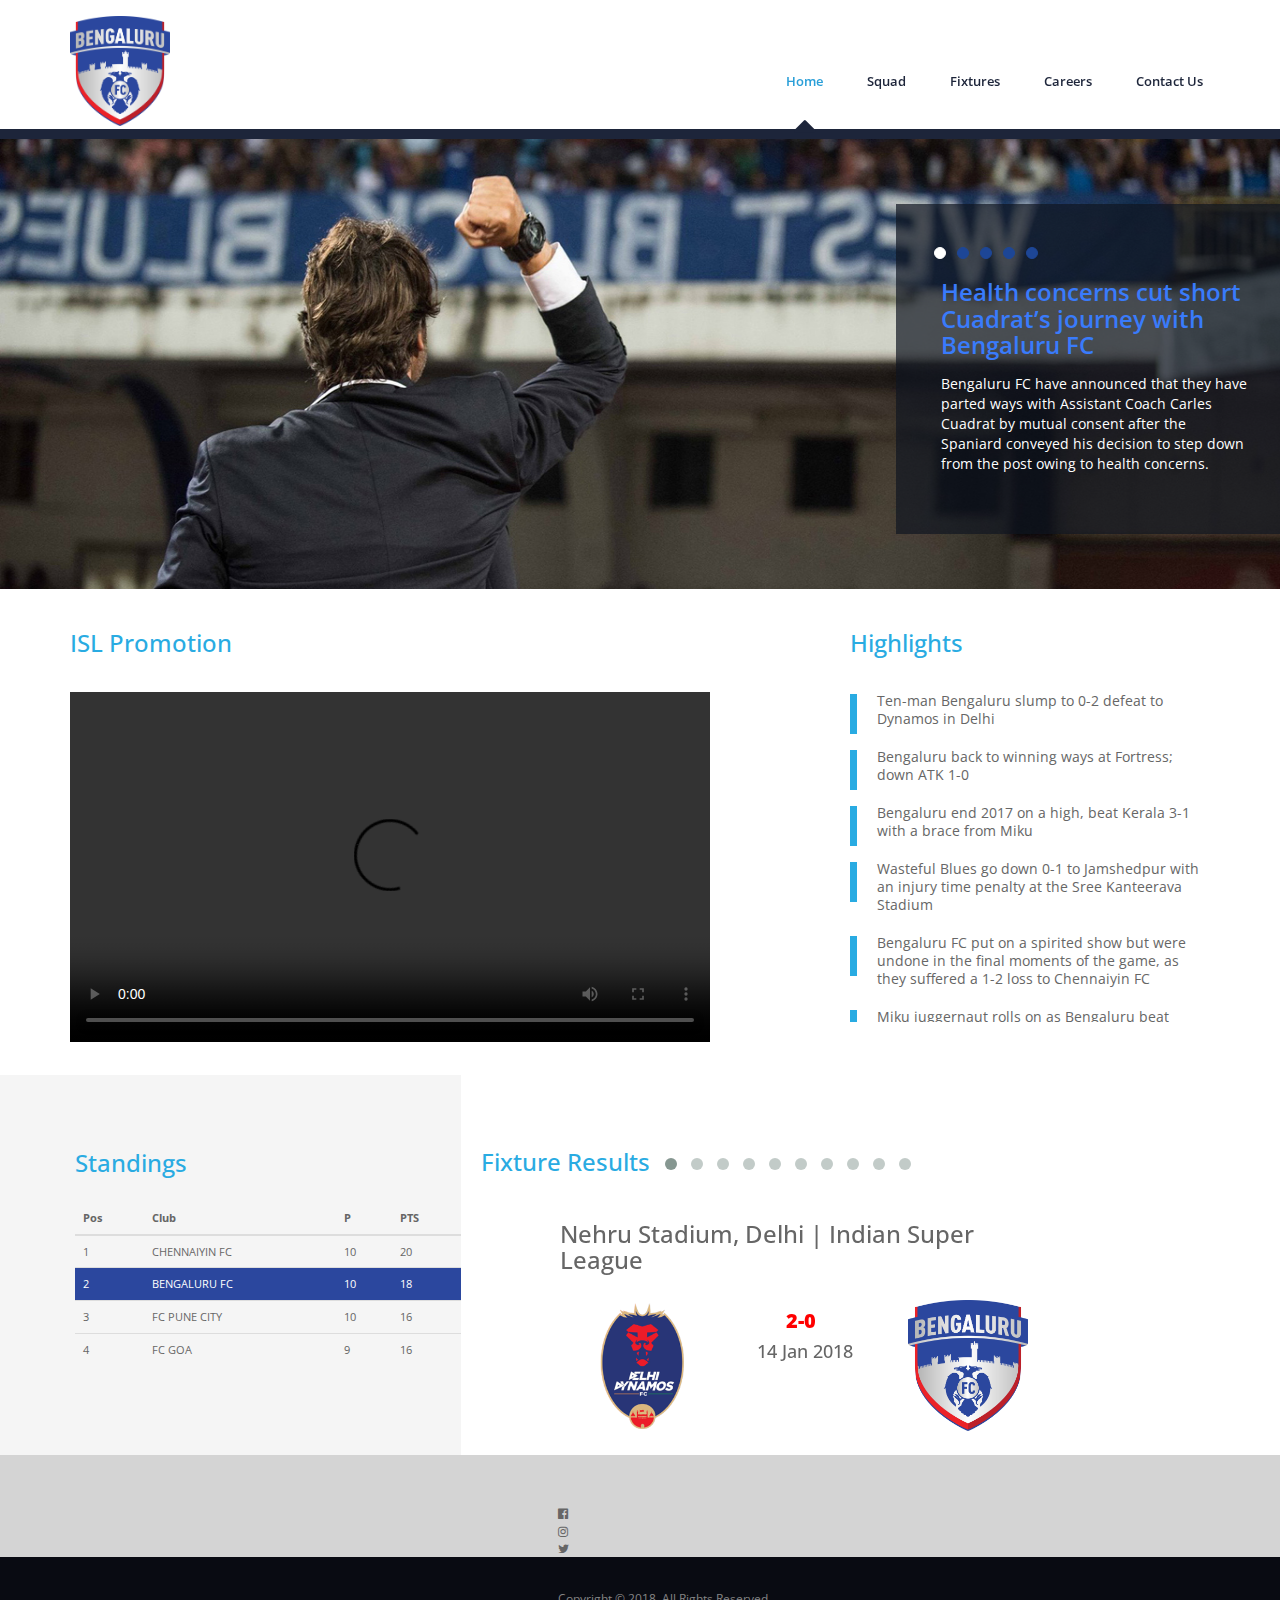
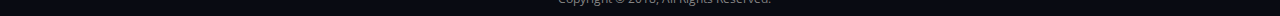
==== commit 52766e01: "Add files via upload" ====
--- a/index.html
+++ b/index.html
@@ -138,7 +138,7 @@
               <div class="carousel-caption right">
                   <div class="panel-inner">
                       <h2>Health concerns cut short Cuadrat’s journey with Bengaluru FC</h2>
-                      <p>Bengaluru Football Club have announced that they have parted ways with Assistant Coach Carles Cuadrat by mutual consent after the Spaniard conveyed his decision to step down from the post owing to health concerns.</p>
+                      <p>Bengaluru FC have announced that they have parted ways with Assistant Coach Carles Cuadrat by mutual consent after the Spaniard conveyed his decision to step down from the post owing to health concerns.</p>
                   </div>
               </div>
           </div>
@@ -147,8 +147,8 @@
                 <img src="images/banners/Banner_Home-01.jpg" alt="banner2" height="438">
                 <div class="carousel-caption right">
                     <div class="panel-inner">
-                        <h2>Bengaluru FC begins thier new ISL Journey in Style</h2>
-                        <p> Text about Bengaluru FC begins thier new ISL Journey in Style goes here </p>
+                        <h2>Bengaluru FC begins thier new journey the ISL in Style</h2>
+                        <p> Edu Garcia and captain Sunil Chhetri were on target as Bengaluru FC began its ISL journey with a 2-0 win over Mumbai City at a frenzied Sree Kanteerava Stadium. </p>
                     </div>
                 </div>
             </div>
@@ -157,7 +157,7 @@
                 <div class="carousel-caption right">
                     <div class="panel-inner">
                         <h2>The first Indian club to reach the AFC semi finals twice in a row </h2>
-                        <p>The first Indian club to reach the AFC semi finals twice in a row</p>
+                        <p>With their winning performance against 4.25 Sports Club, Bengaluru FC became the  first indian club to reach the AFC cup semi finals twice in a row</p>
                     </div>
                 </div>
             </div>
@@ -166,7 +166,7 @@
                 <div class="carousel-caption right">
                     <div class="panel-inner">
                         <h2>Four Trophies In Four Seasons</h2>
-                        <p>Text about BFC winiing four trophies in four seasons goes here. </p>
+                        <p>I-league Champions in 2014, a Fedration Cup in 2015, crowned I-league champions again in 2016 and a Fedration cup in 2017 gives Bengaluru FC four trophies In four seasons   </p>
                     </div>
                 </div>
             </div>
@@ -175,7 +175,7 @@
                 <div class="carousel-caption right">
                     <div class="panel-inner">
                         <h2>Fedration Cup Winners 2017</h2>
-                        <p>Fedration Cup Winners 2017</p>
+                        <p>Bengaluru FC edged out Mohun Bagan 2-0 courtesy of C.K. Vineeth’s extra-time brace claiming its second Federation Cup crown at the Barabati Stadium.</p>
                     </div>
                 </div>
             </div>
@@ -500,11 +500,37 @@
 
 <!--Footer-->
 <footer>
-
+<div class="footer-top">
+	<div class="container">
+		<div class="row">
+			<div class="col-md-5"></div>
+			<div class="col-md-6">
+				<div class="social-media">
+					<a href="https://www.facebook.com/bengalurufootballclub/" target="_blank">
+						<i class="fa fa-facebook-official" aria-hidden="true"></i>
+					</a>
+				</div>
+				<div class="social-media">
+					<a href="https://www.instagram.com/bengalurufc/" target="_blank">
+						<i class="fa fa-instagram" aria-hidden="true"></i>
+					</a>	
+				</div>
+				<div class="social-media">	
+					<a href="https://twitter.com/bengalurufc" target="_blank">
+						<i class="fa fa-twitter" aria-hidden="true"></i>
+					</a>	
+					</div>	
+
+				</div>
+			</div>
+		</div>
+	</div>
+</div>
 <div class="footer-bottom">
 <div class="container">
 <div class="row">
-<div class="col-md-6">Copyright © 2017, All Rights Reserved.</div>
+<div class="col-md-5"></div>
+<div class="col-md-6">Copyright © 2018, All Rights Reserved.</div>
 
 </div>
 </div>
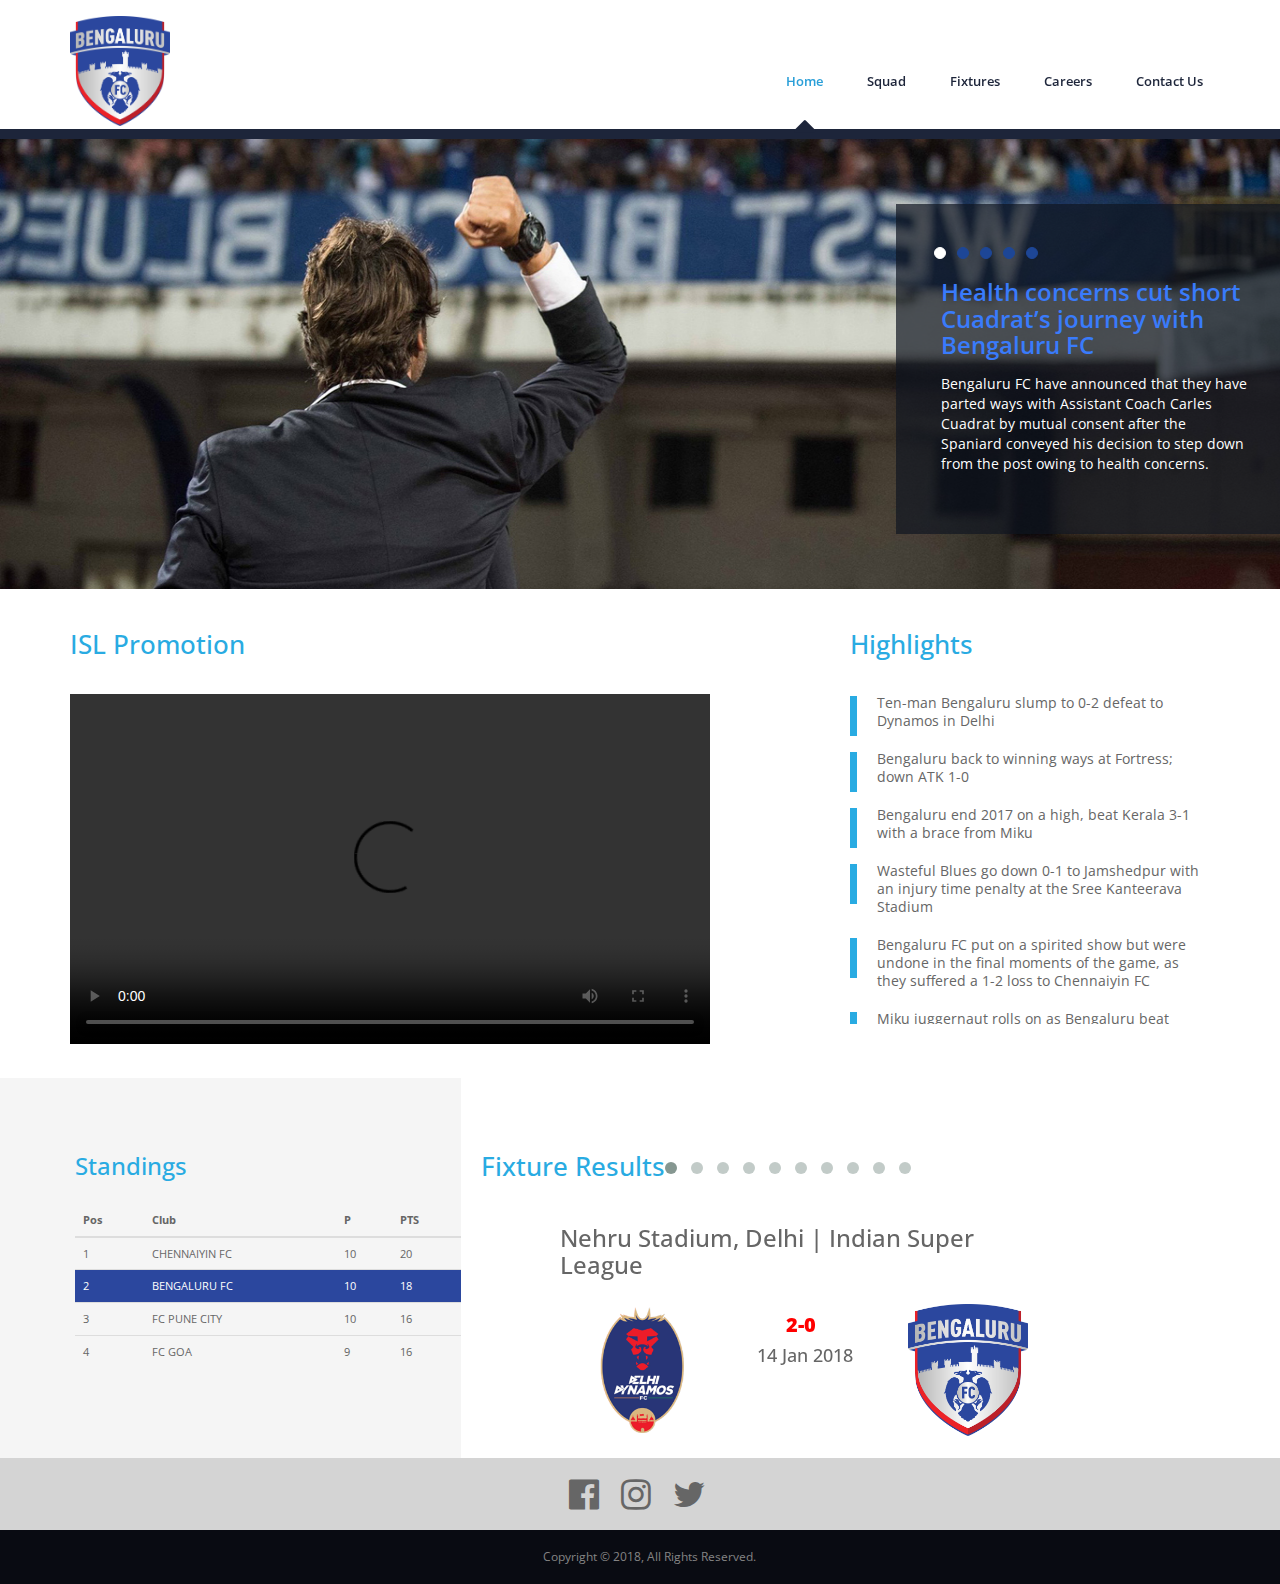
==== commit cefff1f9: "Add files via upload" ====
--- a/index.html
+++ b/index.html
@@ -1,547 +1,477 @@
 <!DOCTYPE html>
-
 <html >
-
-
-<head>
-<meta http-equiv="Content-Type" content="text/html; charset=UTF-8">
-<meta charset="utf-8">
-<title>Bengaluru FC</title>
-
-<meta name="viewport" content="width=device-width, initial-scale=1.0, maximum-scale=1.0, user-scalable=no">
-
-
-
-<link rel="shortcut icon" type="image/gif" href="images/fav.png">
-
-<!--css-->
-<link href="https://fonts.googleapis.com/css?family=Open+Sans" rel="stylesheet">
-<link rel="stylesheet" type="text/css" href="font-awesome/css/font-awesome.min.css">
-<link rel="stylesheet" type="text/css" href="css/bootstrap.min.css">
-<link rel="stylesheet" type="text/css" href="css/styles_new.css">
-<link rel="stylesheet" href="css/owl.carousel.css">
-<link rel="stylesheet" href="css/owl.theme.css">
-
-<script type="text/javascript" src="js/jquery-1.12.4.min.js"></script>
-<script type="text/javascript" src="js/bootstrap.min.js"></script>
-<script type="text/javascript" src="js/owl.carousel.min.js"></script>
-<script type="text/javascript" src="js/bfccustom.js"></script>
-
-
-</head>
-
-<body>
-
-<!---header-->
-
-<div class="top-header">
-
-</div>
-
-<header>
-    <!-- Navigation -->
-    <div class="navbar yamm navbar-default navbar-fixed-top" id="sticky">
+  <head>
+    <meta http-equiv="Content-Type" content="text/html; charset=UTF-8">
+    <meta charset="utf-8">
+    <title>Bengaluru FC</title>
+    <meta name="viewport" content="width=device-width, initial-scale=1.0, maximum-scale=1.0, user-scalable=no">
+    <link rel="shortcut icon" type="image/gif" href="images/fav.png">
+    <!--css-->
+    <link href="https://fonts.googleapis.com/css?family=Open+Sans" rel="stylesheet">
+    <link rel="stylesheet" type="text/css" href="font-awesome/css/font-awesome.min.css">
+    <link rel="stylesheet" type="text/css" href="css/bootstrap.min.css">
+    <link rel="stylesheet" type="text/css" href="css/styles_new.css">
+    <link rel="stylesheet" href="css/owl.carousel.css">
+    <link rel="stylesheet" href="css/owl.theme.css">
+    <script type="text/javascript" src="js/jquery-1.12.4.min.js"></script>
+    <script type="text/javascript" src="js/bootstrap.min.js"></script>
+    <script type="text/javascript" src="js/owl.carousel.min.js"></script>
+    <script type="text/javascript" src="js/bfccustom.js"></script>
+  </head>
+  <body>
+    <!---header-->
+    <div class="top-header">
+    </div>
+    <header>
+      <!-- Navigation -->
+      <div class="navbar yamm navbar-default navbar-fixed-top" id="sticky">
         <div class="container">
-            <div class="navbar-header">
-                <button type="button" data-toggle="collapse" data-target="#navbar-collapse-grid" class="navbar-toggle"> <span class="icon-bar"></span> <span class="icon-bar"></span> <span class="icon-bar"></span> </button>
-
-                <a href="index-2.html" class="navbar-brand">
-                    <!-- Logo -->
-                    <div id="logo"> <img id="default-logo" src="images/teams/Bengaluru_FC.png" alt="BFC">
-                        <img id="retina-logo" src="images/teams/Bengaluru_FC.png" alt="BFC"> </div>
-                </a>
-            </div>
-            <div id="navbar-collapse-grid" class="navbar-collapse collapse">
-                <ul class="nav navbar-nav navbar-right">
-                    <li   class="active"  >
-                        <a href="index.html">Home</a>
-                    </li>
-                    <li>
-                      <a href="squad.html">Squad</a>
-                    </li>
-                    <li>
-                      <a href="fixtures.html">Fixtures</a>
-                    </li>
-
-                    </li>
-                    <li   >
-                        <a href="careers.html">Careers</a>
-                    </li>
-
-                    <li   >
-                        <a href="contact-us.html">Contact Us</a>
-                    </li>
-                </ul>
-
-
-            </div>
-        </div>
+          <div class="navbar-header">
+            <button type="button" data-toggle="collapse" data-target="#navbar-collapse-grid" class="navbar-toggle"> <span class="icon-bar"></span> <span class="icon-bar"></span> <span class="icon-bar"></span> </button>
+            <a href="index-2.html" class="navbar-brand">
+              <!-- Logo -->
+              <div id="logo"> <img id="default-logo" src="images/teams/Bengaluru_FC.png" alt="BFC">
+                <img id="retina-logo" src="images/teams/Bengaluru_FC.png" alt="BFC">
+              </div>
+            </a>
+          </div>
+          <div id="navbar-collapse-grid" class="navbar-collapse collapse">
+            <ul class="nav navbar-nav navbar-right">
+              <li   class="active"  >
+                <a href="index.html">Home</a>
+              </li>
+              <li>
+                <a href="squad.html">Squad</a>
+              </li>
+              <li>
+                <a href="fixtures.html">Fixtures</a>
+              </li>
+              </li>
+              <li   >
+                <a href="careers.html">Careers</a>
+              </li>
+              <li   >
+                <a href="contact-us.html">Contact Us</a>
+              </li>
+            </ul>
+          </div>
+        </div>
+      </div>
+      <!-- cd-primary-nav-trigger -->
+    </header>
+    <!--mobile Menu-->
+    <div id="cssmenu">
+      <div class="close-menu"> <a class="close-link" href="#"> <i class="fa fa-times"></i> </a> </div>
+      <ul id="navbar-collapse-grid" class="navbar-collapse collapse mobile-menu">
+        <li  >
+          <a href="index.html">Home</a>
+        </li>
+        <li>
+          <a href="squad.html">Squad</a>
+        </li>
+        <li>
+          <a href="fixtures.html">Fixtures</a>
+        </li>
+        </li>
+        <li   >
+          <a href="careers.html">Careers</a>
+        </li>
+        <li   >
+          <a href="contact-us.html">Contact Us</a>
+        </li>
+      </ul>
     </div>
-         <!-- cd-primary-nav-trigger -->
-
-</header>
-
-
-   <!--mobile Menu-->
-
-             <div id="cssmenu">
-                <div class="close-menu"> <a class="close-link" href="#"> <i class="fa fa-times"></i> </a> </div>
-                <ul id="navbar-collapse-grid" class="navbar-collapse collapse mobile-menu">
-                  <li  >
-                      <a href="index.html">Home</a>
-                  </li>
-                  <li>
-                    <a href="squad.html">Squad</a>
-                  </li>
-                  <li>
-                    <a href="fixtures.html">Fixtures</a>
-                  </li>
-
-                  </li>
-                  <li   >
-                      <a href="careers.html">Careers</a>
-                  </li>
-
-                  <li   >
-                      <a href="contact-us.html">Contact Us</a>
-                  </li>
-                </ul>
-            </div>
-
-<!--mobile Menu-->
-
-
-
-
-<!---header-->
-
-<div class="btm-header">
-
-</div>
-
-<section class="banner">
-    <div id="myCarousel" class="carousel slide" data-ride="carousel">
+    <!--mobile Menu-->
+    <!---header-->
+    <div class="btm-header">
+    </div>
+    <section class="banner">
+      <div id="myCarousel" class="carousel slide" data-ride="carousel">
         <!-- Indicators -->
         <div class="carousel-righnav">
-            <ol class="carousel-indicators">
-                <li data-target="#myCarousel" data-slide-to="0" class="active"></li>
-                <li data-target="#myCarousel" data-slide-to="1"></li>
-                <li data-target="#myCarousel" data-slide-to="2"></li>
-                <li data-target="#myCarousel" data-slide-to="3"></li>
-                <li data-target="#myCarousel" data-slide-to="4"></li>
-            </ol>
+          <ol class="carousel-indicators">
+            <li data-target="#myCarousel" data-slide-to="0" class="active"></li>
+            <li data-target="#myCarousel" data-slide-to="1"></li>
+            <li data-target="#myCarousel" data-slide-to="2"></li>
+            <li data-target="#myCarousel" data-slide-to="3"></li>
+            <li data-target="#myCarousel" data-slide-to="4"></li>
+          </ol>
         </div>
         <!-- Wrapper for slides -->
         <div class="carousel-inner" role="listbox">
           <div class="item active">
-              <img src="images/banners/Banner_Home-03.jpg" alt="banner4" height="438">
-              <div class="carousel-caption right">
-                  <div class="panel-inner">
-                      <h2>Health concerns cut short Cuadrat’s journey with Bengaluru FC</h2>
-                      <p>Bengaluru FC have announced that they have parted ways with Assistant Coach Carles Cuadrat by mutual consent after the Spaniard conveyed his decision to step down from the post owing to health concerns.</p>
-                  </div>
-              </div>
-          </div>
-
-            <div class="item">
-                <img src="images/banners/Banner_Home-01.jpg" alt="banner2" height="438">
-                <div class="carousel-caption right">
-                    <div class="panel-inner">
-                        <h2>Bengaluru FC begins thier new journey the ISL in Style</h2>
-                        <p> Edu Garcia and captain Sunil Chhetri were on target as Bengaluru FC began its ISL journey with a 2-0 win over Mumbai City at a frenzied Sree Kanteerava Stadium. </p>
-                    </div>
-                </div>
-            </div>
-            <div class="item">
-                <img src="images/banners/Banner_Home-02.jpg" alt="banner3" height="438">
-                <div class="carousel-caption right">
-                    <div class="panel-inner">
-                        <h2>The first Indian club to reach the AFC semi finals twice in a row </h2>
-                        <p>With their winning performance against 4.25 Sports Club, Bengaluru FC became the  first indian club to reach the AFC cup semi finals twice in a row</p>
-                    </div>
-                </div>
-            </div>
-            <div class="item ">
-                <img src="images/banners/Banner_Home-04.jpg" alt="banner1" height="438">
-                <div class="carousel-caption right">
-                    <div class="panel-inner">
-                        <h2>Four Trophies In Four Seasons</h2>
-                        <p>I-league Champions in 2014, a Fedration Cup in 2015, crowned I-league champions again in 2016 and a Fedration cup in 2017 gives Bengaluru FC four trophies In four seasons   </p>
-                    </div>
-                </div>
-            </div>
-            <div class="item">
-                <img src="images/banners/Banner_Home-05.jpg" alt="banner4" height="438">
-                <div class="carousel-caption right">
-                    <div class="panel-inner">
-                        <h2>Fedration Cup Winners 2017</h2>
-                        <p>Bengaluru FC edged out Mohun Bagan 2-0 courtesy of C.K. Vineeth’s extra-time brace claiming its second Federation Cup crown at the Barabati Stadium.</p>
-                    </div>
-                </div>
-            </div>
+            <img src="images/banners/Banner_Home-03.jpg" alt="banner4" height="438">
+            <div class="carousel-caption right">
+              <div class="panel-inner">
+                <h2>Health concerns cut short Cuadrat’s journey with Bengaluru FC</h2>
+                <p>Bengaluru FC have announced that they have parted ways with Assistant Coach Carles Cuadrat by mutual consent after the Spaniard conveyed his decision to step down from the post owing to health concerns.</p>
+              </div>
+            </div>
+          </div>
+          <div class="item">
+            <img src="images/banners/Banner_Home-01.jpg" alt="banner2" height="438">
+            <div class="carousel-caption right">
+              <div class="panel-inner">
+                <h2>Bengaluru FC begins thier new journey the ISL in Style</h2>
+                <p> Edu Garcia and captain Sunil Chhetri were on target as Bengaluru FC began its ISL journey with a 2-0 win over Mumbai City at a frenzied Sree Kanteerava Stadium. </p>
+              </div>
+            </div>
+          </div>
+          <div class="item">
+            <img src="images/banners/Banner_Home-02.jpg" alt="banner3" height="438">
+            <div class="carousel-caption right">
+              <div class="panel-inner">
+                <h2>The first Indian club to reach the AFC semi finals twice in a row </h2>
+                <p>With their winning performance against 4.25 Sports Club, Bengaluru FC became the  first indian club to reach the AFC cup semi finals twice in a row</p>
+              </div>
+            </div>
+          </div>
+          <div class="item ">
+            <img src="images/banners/Banner_Home-04.jpg" alt="banner1" height="438">
+            <div class="carousel-caption right">
+              <div class="panel-inner">
+                <h2>Four Trophies In Four Seasons</h2>
+                <p>I-league Champions in 2014, a Fedration Cup in 2015, crowned I-league champions again in 2016 and a Fedration cup in 2017 gives Bengaluru FC four trophies In four seasons   </p>
+              </div>
+            </div>
+          </div>
+          <div class="item">
+            <img src="images/banners/Banner_Home-05.jpg" alt="banner4" height="438">
+            <div class="carousel-caption right">
+              <div class="panel-inner">
+                <h2>Fedration Cup Winners 2017</h2>
+                <p>Bengaluru FC edged out Mohun Bagan 2-0 courtesy of C.K. Vineeth’s extra-time brace claiming its second Federation Cup crown at the Barabati Stadium.</p>
+              </div>
+            </div>
+          </div>
         </div>
         <!-- Left and right controls -->
         <a class="left carousel-control" href="#myCarousel" role="button" data-slide="prev">
-            <img src="images/icons/home-whitearrowleft.png">
+        <img src="images/icons/home-whitearrowleft.png">
         </a>
         <a class="right carousel-control" href="#myCarousel" role="button" data-slide="next">
-            <img src="images/icons/home-whitearrowright.png">
+        <img src="images/icons/home-whitearrowright.png">
         </a>
-    </div>
-</section>
-
-
-
-
-
-
-<section class="projects">
-    <div class="container">
+      </div>
+    </section>
+    <section class="projects">
+      <div class="container">
         <div class="row">
-            <div class="col-md-8 locations">
+          <div class="col-md-8 locations">
+            <h1 class="heading">
+              ISL Promotion
+            </h1>
+            <div id="menu">
+              <video  width="640" height="350"  controls >
+                <source src="Videos/BFC_Promo.mp4" type="video/mp4">
+                Your browser does not support video
+              </video>
+            </div>
+          </div>
+          <div class="col-md-4 prjdesc">
+            <h1 class="heading">
+              Highlights
+            </h1>
+            <div class="blkcontent" id="style-1">
+              <blockquote>
+              </blockquote>
+              <p> Ten-man Bengaluru slump to 0-2 defeat to Dynamos in Delhi </p>
+              <blockquote>
+              </blockquote>
+              <p>Bengaluru back to winning ways at Fortress; down ATK 1-0</p>
+              <blockquote>
+              </blockquote>
+              <p>Bengaluru end 2017 on a high, beat Kerala 3-1 with a brace from Miku</p>
+              <blockquote>
+              </blockquote>
+              <p>Wasteful Blues go down 0-1 to Jamshedpur with an injury time penalty at the Sree Kanteerava Stadium </p>
+              <blockquote>
+              </blockquote>
+              <p>Bengaluru FC put on a spirited show but were undone in the final moments of the game, as they suffered a 1-2 loss to Chennaiyin FC</p>
+              <blockquote>
+              </blockquote>
+              <p>Miku juggernaut rolls on as Bengaluru beat Pune 3-1 </p>
+              <blockquote>
+              </blockquote>
+              <p> Bengaluru FC bounce back with first away win; beat NorthEast United 1-0</p>
+              <blockquote>
+              </blockquote>
+              <p>Ten-man Bengaluru go down to Goa in thriller at the Fatorda</p>
+            </div>
+          </div>
+        </div>
+      </div>
+    </section>
+    <section class="partners">
+      <div class="container-fluid">
+        <div class="row">
+          <div class="partnerdesc">
+            <div class="partner-row">
+              <h1 class="prjheading">Standings</h1>
+              <div class="table-respnosive ">
+                <table class="table">
+                  <thead>
+                    <tr>
+                      <th>Pos</th>
+                      <th>Club</th>
+                      <th>P</th>
+                      <th>PTS</th>
+                    </tr>
+                  </thead>
+                  <tbody>
+                    <tr>
+                      <td>1</td>
+                      <td>CHENNAIYIN FC	</td>
+                      <td>10</td>
+                      <td>20</td>
+                    </tr>
+                    <tr class="pointsTableActive">
+                      <td>2</td>
+                      <td>BENGALURU FC	</td>
+                      <td>10</td>
+                      <td>18</td>
+                    </tr>
+                    <tr>
+                      <td>3</td>
+                      <td>FC PUNE CITY	</td>
+                      <td>10</td>
+                      <td>16</td>
+                    </tr>
+                    <tr>
+                      <td>4</td>
+                      <td>FC GOA	</td>
+                      <td>9</td>
+                      <td>16</td>
+                    </tr>
+                  </tbody>
+                </table>
+              </div>
+            </div>
+          </div>
+          <div class="projectsmap">
+            <div class="row">
+              <div class="col-md-6 slider-title">
                 <h1 class="heading">
-             ISL Promotion
-
-
-
-          </h1>
-                <div id="menu">
-                   <video  width="640" height="350"  controls >
-                        <source src="Videos/BFC_Promo.mp4" type="video/mp4">
-                    Your browser does not support video
-                      </video>
-
+                  Fixture Results
+                </h1>
+              </div>
+            </div>
+            <div class="row">
+              <div class="slider">
+                <div id="owl-reviews" class="owl-carousel">
+                  <div class="item">
+                    <div class="prodct artical fixtureResults">
+                      <h4 class="fixturesDetails">Nehru Stadium, Delhi | Indian Super League</h4>
+                      <div class="fixturesCarousel">
+                        <div class="imgHome">
+                          <img class="img-responsive" src="images/teams/Delhi-Dynamos.png" />
+                        </div>
+                        <div class="matchScore">
+                          <h5 class="redTextScore">2-0</h5>
+                          <h6 class="matchDates">14 Jan 2018</h6>
+                        </div>
+                        <div class="imgAway">
+                          <img class="img-responsive" src="images/teams/Bengaluru_FC.png" />
+                        </div>
+                      </div>
+                    </div>
+                  </div>
+                  <div class="item">
+                    <div class="prodct artical fixtureResults">
+                      <h4 class="fixturesDetails">Kanteerava Stadium | Indian Super League</h4>
+                      <div class="fixturesCarousel">
+                        <div class="imgHome">
+                          <img class="img-responsive" src="images/teams/Bengaluru_FC.png" />
+                        </div>
+                        <div class="matchScore">
+                          <h5 class="redTextScore">1-0</h5>
+                          <h6 class="matchDates">07 Jan 2018</h6>
+                        </div>
+                        <div class="imgAway">
+                          <img class="img-responsive" src="images/teams/ATK.png" />
+                        </div>
+                      </div>
+                    </div>
+                  </div>
+                  <div class="item">
+                    <div class="prodct artical fixtureResults">
+                      <h4 class="fixturesDetails">Nehru Stadium, Kochi | Indian Super League</h4>
+                      <div class="fixturesCarousel">
+                        <div class="imgHome">
+                          <img class="img-responsive" src="images/teams/Kerala-Blasters.png" />
+                        </div>
+                        <div class="matchScore">
+                          <h5 class="redTextScore">1-3</h5>
+                          <h6 class="matchDates">31 Dec 2017</h6>
+                        </div>
+                        <div class="imgAway">
+                          <img class="img-responsive" src="images/teams/Bengaluru_FC.png" />
+                        </div>
+                      </div>
+                    </div>
+                  </div>
+                  <div class="item">
+                    <div class="prodct artical fixtureResults">
+                      <h4 class="fixturesDetails">Kanteerava Stadium | Indian Super League</h4>
+                      <div class="fixturesCarousel">
+                        <div class="imgHome">
+                          <img class="img-responsive" src="images/teams/Bengaluru_FC.png" />
+                        </div>
+                        <div class="matchScore">
+                          <h5 class="redTextScore">0-1</h5>
+                          <h6 class="matchDates">21 Dec 2018</h6>
+                        </div>
+                        <div class="imgAway">
+                          <img class="img-responsive" src="images/teams/Jamshedpur-FC.png" />
+                        </div>
+                      </div>
+                    </div>
+                  </div>
+                  <div class="item">
+                    <div class="prodct artical fixtureResults">
+                      <h4 class="fixturesDetails">Kanteerava Stadium | Indian Super League</h4>
+                      <div class="fixturesCarousel">
+                        <div class="imgHome">
+                          <img class="img-responsive" src="images/teams/Bengaluru_FC.png" />
+                        </div>
+                        <div class="matchScore">
+                          <h5 class="redTextScore">1-2</h5>
+                          <h6 class="matchDates">17 Dec 2017</h6>
+                        </div>
+                        <div class="imgAway">
+                          <img class="img-responsive" src="images/teams/Chennaiyin-FC.png" />
+                        </div>
+                      </div>
+                    </div>
+                  </div>
+                  <div class="item">
+                    <div class="prodct artical fixtureResults">
+                      <h4 class="fixturesDetails">Balewadi Stadium | Indian Super League</h4>
+                      <div class="fixturesCarousel">
+                        <div class="imgHome">
+                          <img class="img-responsive" src="images/teams/Pune-City.png" />
+                        </div>
+                        <div class="matchScore">
+                          <h5 class="redTextScore">1-3</h5>
+                          <h6 class="matchDates">14 Dec 2017</h6>
+                        </div>
+                        <div class="imgAway">
+                          <img class="img-responsive" src="images/teams/Bengaluru_FC.png" />
+                        </div>
+                      </div>
+                    </div>
+                  </div>
+                  <div class="item">
+                    <div class="prodct artical fixtureResults">
+                      <h4 class="fixturesDetails">Indira Gandhi Stadium | Indian Super League</h4>
+                      <div class="fixturesCarousel">
+                        <div class="imgHome">
+                          <img class="img-responsive" src="images/teams/NorthEast-United.png" />
+                        </div>
+                        <div class="matchScore">
+                          <h5 class="redTextScore">0-1</h5>
+                          <h6 class="matchDates">08 Dec 2017</h6>
+                        </div>
+                        <div class="imgAway">
+                          <img class="img-responsive" src="images/teams/Bengaluru_FC.png" />
+                        </div>
+                      </div>
+                    </div>
+                  </div>
+                  <div class="item">
+                    <div class="prodct artical fixtureResults">
+                      <h4 class="fixturesDetails">Nehru Stadium, Fatorda | Indian Super League</h4>
+                      <div class="fixturesCarousel">
+                        <div class="imgHome">
+                          <img class="img-responsive" src="images/teams/FC-Goa.png" />
+                        </div>
+                        <div class="matchScore">
+                          <h5 class="redTextScore">4-3</h5>
+                          <h6 class="matchDates">30 Nov 2017</h6>
+                        </div>
+                        <div class="imgAway">
+                          <img class="img-responsive" src="images/teams/Bengaluru_FC.png" />
+                        </div>
+                      </div>
+                    </div>
+                  </div>
+                  <div class="item">
+                    <div class="prodct artical fixtureResults">
+                      <h4 class="fixturesDetails">Kanteerava Stadium | Indian Super League</h4>
+                      <div class="fixturesCarousel">
+                        <div class="imgHome">
+                          <img class="img-responsive" src="images/teams/Bengaluru_FC.png" />
+                        </div>
+                        <div class="matchScore">
+                          <h5 class="redTextScore">4-1</h5>
+                          <h6 class="matchDates">26 Nov 2017</h6>
+                        </div>
+                        <div class="imgAway">
+                          <img class="img-responsive" src="images/teams/Delhi-Dynamos.png" />
+                        </div>
+                      </div>
+                    </div>
+                  </div>
+                  <div class="item">
+                    <div class="prodct artical fixtureResults">
+                      <h4 class="fixturesDetails">Kanteerava Stadium | Indian Super League</h4>
+                      <div class="fixturesCarousel">
+                        <div class="imgHome">
+                          <img class="img-responsive" src="images/teams/Bengaluru_FC.png" />
+                        </div>
+                        <div class="matchScore">
+                          <h5 class="redTextScore">2-0</h5>
+                          <h6 class="matchDates">19 Nov 2017</h6>
+                        </div>
+                        <div class="imgAway">
+                          <img class="img-responsive" src="images/teams/Mumbai-City.png" />
+                        </div>
+                      </div>
+                    </div>
+                  </div>
                 </div>
-
-            </div>
-            <div class="col-md-4 prjdesc">
-                <h1 class="heading">
-             Highlights
-           </h1>
-                <div class="blkcontent" id="style-1">
-                    <blockquote>
-                    </blockquote>
-                    <p> Ten-man Bengaluru slump to 0-2 defeat to Dynamos in Delhi </p>
-                    <blockquote>
-                    </blockquote>
-                    <p>Bengaluru back to winning ways at Fortress; down ATK 1-0</p>
-                    <blockquote>
-                    </blockquote>
-                    <p>Bengaluru end 2017 on a high, beat Kerala 3-1 with a brace from Miku</p>
-                    <blockquote>
-                    </blockquote>
-                    <p>Wasteful Blues go down 0-1 to Jamshedpur with an injury time penalty at the Sree Kanteerava Stadium </p>
-                    <blockquote>
-                    </blockquote>
-                    <p>Bengaluru FC put on a spirited show but were undone in the final moments of the game, as they suffered a 1-2 loss to Chennaiyin FC</p>
-                    <blockquote>
-                    </blockquote>
-                    <p>Miku juggernaut rolls on as Bengaluru beat Pune 3-1 </p>
-                    <blockquote>
-                    </blockquote>
-                    <p> Bengaluru FC bounce back with first away win; beat NorthEast United 1-0</p>
-                    <blockquote>
-                    </blockquote>
-                    <p>Ten-man Bengaluru go down to Goa in thriller at the Fatorda</p>
-                </div>
-            </div>
-        </div>
-    </div>
-</section>
-
-
-
-
-<section class="partners">
-    <div class="container-fluid">
-        <div class="row">
-            <div class="partnerdesc">
-                <div class="partner-row">
-                    <h1 class="prjheading">Standings</h1>
-                    <div class="table-respnosive ">
-                      <table class="table">
-                        <thead>
-                          <tr>
-                            <th>Pos</th>
-                            <th>Club</th>
-                            <th>P</th>
-                            <th>PTS</th>
-
-                          </tr>
-                        </thead>
-                        <tbody>
-                          <tr>
-                            <td>1</td>
-                            <td>CHENNAIYIN FC	</td>
-                            <td>10</td>
-                            <td>20</td>
-
-                          </tr>
-                          <tr class="pointsTableActive">
-                            <td>2</td>
-                            <td>BENGALURU FC	</td>
-                            <td>10</td>
-                            <td>18</td>
-
-                          </tr>
-                          <tr>
-                            <td>3</td>
-                            <td>FC PUNE CITY	</td>
-                            <td>10</td>
-                            <td>16</td>
-
-                          </tr>
-                          <tr>
-                            <td>4</td>
-                            <td>FC GOA	</td>
-                            <td>9</td>
-                            <td>16</td>
-
-                          </tr>
-
-                        </tbody>
-                      </table>
-                    </div>
-                </div>
-            </div>
-            <div class="projectsmap">
-             <div class="row">
-                <div class="col-md-6 slider-title">
-                    <h1 class="heading">
-             Fixture Results
-           </h1>
-                </div>
-
-            </div>
-                <div class="row">
-                <div class="slider">
-                    <div id="owl-reviews" class="owl-carousel">
-                        <div class="item">
-                            <div class="prodct artical fixtureResults">
-                              <h4 class="fixturesDetails">Nehru Stadium, Delhi | Indian Super League</h4>
-                              <div class="fixturesCarousel">
-                                <div class="imgHome">
-                                  <img class="img-responsive" src="images/teams/Delhi-Dynamos.png" />
-                                </div>
-                                <div class="matchScore">
-                                  <h5 class="redTextScore">2-0</h5>
-                                  <h6 class="matchDates">14 Jan 2018</h6>
-                                </div>
-                                <div class="imgAway">
-                                  <img class="img-responsive" src="images/teams/Bengaluru_FC.png" />
-                                </div>
-                              </div>
-                            </div>
-                        </div>
-
-                        <div class="item">
-                            <div class="prodct artical fixtureResults">
-                              <h4 class="fixturesDetails">Kanteerava Stadium | Indian Super League</h4>
-                              <div class="fixturesCarousel">
-                                <div class="imgHome">
-                                  <img class="img-responsive" src="images/teams/Bengaluru_FC.png" />
-                                </div>
-                                <div class="matchScore">
-                                  <h5 class="redTextScore">1-0</h5>
-                                  <h6 class="matchDates">07 Jan 2018</h6>
-                                </div>
-                                <div class="imgAway">
-                                  <img class="img-responsive" src="images/teams/ATK.png" />
-                                </div>
-                              </div>
-                            </div>
-                        </div>
-                        <div class="item">
-                            <div class="prodct artical fixtureResults">
-                              <h4 class="fixturesDetails">Nehru Stadium, Kochi | Indian Super League</h4>
-                              <div class="fixturesCarousel">
-                                <div class="imgHome">
-                                  <img class="img-responsive" src="images/teams/Kerala-Blasters.png" />
-                                </div>
-                                <div class="matchScore">
-                                  <h5 class="redTextScore">1-3</h5>
-                                  <h6 class="matchDates">31 Dec 2017</h6>
-                                </div>
-                                <div class="imgAway">
-                                  <img class="img-responsive" src="images/teams/Bengaluru_FC.png" />
-                                </div>
-                              </div>
-                            </div>
-                        </div>
-                        <div class="item">
-                            <div class="prodct artical fixtureResults">
-                              <h4 class="fixturesDetails">Kanteerava Stadium | Indian Super League</h4>
-                              <div class="fixturesCarousel">
-                                <div class="imgHome">
-                                  <img class="img-responsive" src="images/teams/Bengaluru_FC.png" />
-                                </div>
-                                <div class="matchScore">
-                                  <h5 class="redTextScore">0-1</h5>
-                                  <h6 class="matchDates">21 Dec 2018</h6>
-                                </div>
-                                <div class="imgAway">
-                                  <img class="img-responsive" src="images/teams/Jamshedpur-FC.png" />
-                                </div>
-                              </div>
-                            </div>
-                        </div>
-                        <div class="item">
-                            <div class="prodct artical fixtureResults">
-                              <h4 class="fixturesDetails">Kanteerava Stadium | Indian Super League</h4>
-                              <div class="fixturesCarousel">
-                                <div class="imgHome">
-                                  <img class="img-responsive" src="images/teams/Bengaluru_FC.png" />
-                                </div>
-                                <div class="matchScore">
-                                  <h5 class="redTextScore">1-2</h5>
-                                  <h6 class="matchDates">17 Dec 2017</h6>
-                                </div>
-                                <div class="imgAway">
-                                  <img class="img-responsive" src="images/teams/Chennaiyin-FC.png" />
-                                </div>
-                              </div>
-                            </div>
-                        </div>
-                        <div class="item">
-                            <div class="prodct artical fixtureResults">
-                              <h4 class="fixturesDetails">Balewadi Stadium | Indian Super League</h4>
-                              <div class="fixturesCarousel">
-                                <div class="imgHome">
-                                  <img class="img-responsive" src="images/teams/Pune-City.png" />
-                                </div>
-                                <div class="matchScore">
-                                  <h5 class="redTextScore">1-3</h5>
-                                  <h6 class="matchDates">14 Dec 2017</h6>
-                                </div>
-                                <div class="imgAway">
-                                  <img class="img-responsive" src="images/teams/Bengaluru_FC.png" />
-                                </div>
-                              </div>
-                            </div>
-                        </div>
-                        <div class="item">
-                            <div class="prodct artical fixtureResults">
-                              <h4 class="fixturesDetails">Indira Gandhi Stadium | Indian Super League</h4>
-                              <div class="fixturesCarousel">
-                                <div class="imgHome">
-                                  <img class="img-responsive" src="images/teams/NorthEast-United.png" />
-                                </div>
-                                <div class="matchScore">
-                                  <h5 class="redTextScore">0-1</h5>
-                                  <h6 class="matchDates">08 Dec 2017</h6>
-                                </div>
-                                <div class="imgAway">
-                                  <img class="img-responsive" src="images/teams/Bengaluru_FC.png" />
-                                </div>
-                              </div>
-                            </div>
-                        </div>
-                        <div class="item">
-                            <div class="prodct artical fixtureResults">
-                              <h4 class="fixturesDetails">Nehru Stadium, Fatorda | Indian Super League</h4>
-                              <div class="fixturesCarousel">
-                                <div class="imgHome">
-                                  <img class="img-responsive" src="images/teams/FC-Goa.png" />
-                                </div>
-                                <div class="matchScore">
-                                  <h5 class="redTextScore">4-3</h5>
-                                  <h6 class="matchDates">30 Nov 2017</h6>
-                                </div>
-                                <div class="imgAway">
-                                  <img class="img-responsive" src="images/teams/Bengaluru_FC.png" />
-                                </div>
-                              </div>
-                            </div>
-                        </div>
-                        <div class="item">
-                            <div class="prodct artical fixtureResults">
-                              <h4 class="fixturesDetails">Kanteerava Stadium | Indian Super League</h4>
-                              <div class="fixturesCarousel">
-                                <div class="imgHome">
-                                  <img class="img-responsive" src="images/teams/Bengaluru_FC.png" />
-                                </div>
-                                <div class="matchScore">
-                                  <h5 class="redTextScore">4-1</h5>
-                                  <h6 class="matchDates">26 Nov 2017</h6>
-                                </div>
-                                <div class="imgAway">
-                                  <img class="img-responsive" src="images/teams/Delhi-Dynamos.png" />
-                                </div>
-                              </div>
-                            </div>
-                        </div>
-                        <div class="item">
-                            <div class="prodct artical fixtureResults">
-                              <h4 class="fixturesDetails">Kanteerava Stadium | Indian Super League</h4>
-                              <div class="fixturesCarousel">
-                                <div class="imgHome">
-                                  <img class="img-responsive" src="images/teams/Bengaluru_FC.png" />
-                                </div>
-                                <div class="matchScore">
-                                  <h5 class="redTextScore">2-0</h5>
-                                  <h6 class="matchDates">19 Nov 2017</h6>
-                                </div>
-                                <div class="imgAway">
-                                  <img class="img-responsive" src="images/teams/Mumbai-City.png" />
-                                </div>
-                              </div>
-                            </div>
-                        </div>
-                    </div>
-                </div>
-                </div>
-            </div>
-        </div>
-    </div>
-</section>
-
-
-
-
-<!--Footer-->
-<footer>
-<div class="footer-top">
-	<div class="container">
-		<div class="row">
-			<div class="col-md-5"></div>
-			<div class="col-md-6">
-				<div class="social-media">
-					<a href="https://www.facebook.com/bengalurufootballclub/" target="_blank">
-						<i class="fa fa-facebook-official" aria-hidden="true"></i>
-					</a>
-				</div>
-				<div class="social-media">
-					<a href="https://www.instagram.com/bengalurufc/" target="_blank">
-						<i class="fa fa-instagram" aria-hidden="true"></i>
-					</a>	
-				</div>
-				<div class="social-media">	
-					<a href="https://twitter.com/bengalurufc" target="_blank">
-						<i class="fa fa-twitter" aria-hidden="true"></i>
-					</a>	
-					</div>	
-
-				</div>
-			</div>
-		</div>
-	</div>
-</div>
-<div class="footer-bottom">
-<div class="container">
-<div class="row">
-<div class="col-md-5"></div>
-<div class="col-md-6">Copyright © 2018, All Rights Reserved.</div>
-
-</div>
-</div>
-</div>
-
-
-</footer>
-
-<!--/////Footer-->
-
-</body>
-
-
+              </div>
+            </div>
+          </div>
+        </div>
+      </div>
+    </section>
+    <!--Footer-->
+    <footer>
+      <div class="footer-top">
+        <div class="container">
+          <div class="row">
+            <div class="col-md-5"></div>
+            <div class="col-md-6">
+              <div class="social-media">
+                <a href="https://www.facebook.com/bengalurufootballclub/" target="_blank">
+                <i class="fa fa-facebook-official" aria-hidden="true"></i>
+                </a>
+              </div>
+              <div class="social-media">
+                <a href="https://www.instagram.com/bengalurufc/" target="_blank">
+                <i class="fa fa-instagram" aria-hidden="true"></i>
+                </a>
+              </div>
+              <div class="social-media">
+                <a href="https://twitter.com/bengalurufc" target="_blank">
+                <i class="fa fa-twitter" aria-hidden="true"></i>
+                </a>
+              </div>
+            </div>
+          </div>
+        </div>
+      </div>
+      </div>
+      <div class="footer-bottom">
+        <div class="container">
+          <div class="row">
+            <div class="col-md-5"></div>
+            <div class="col-md-6">Copyright © 2018, All Rights Reserved.</div>
+          </div>
+        </div>
+      </div>
+    </footer>
+    <!--/////Footer-->
+  </body>
 </html>
--- a/css/styles_new.css
+++ b/css/styles_new.css
@@ -365,7 +365,7 @@
 }
 .green-text {
     display: block !important;
-    color: #80b13f !important;
+    color: #29abe2 !important;
     font-size: 14px;
 }
 
@@ -383,7 +383,7 @@
 }
 .green-text {
     display: block !important;
-    color: #80b13f !important;
+    color: #29abe2 !important;
     font-size: 14px;
 }
 .btm-header.navigation ul li {
@@ -392,7 +392,7 @@
 
 
 .btm-header.navigation ul li.active a {
-    color: #80B13F;
+    color: #29abe2;
 }
 
 .btm-header.navigation ul {
@@ -404,7 +404,7 @@
 .green-text
 {
     display: block !important;
-    color: #80b13f !important;
+    color: #29abe2 !important;
     font-size: 14px;
 }
 .green-text.italic
@@ -614,7 +614,7 @@
 	  font-size: 20px;
     font-style: italic;
     text-shadow: none;
-    color: #80b13f;
+    color: #29abe2;
 }
 
 a.left.carousel-control img{
@@ -661,7 +661,7 @@
     font-weight: 600;
     font-style: italic;
     text-shadow: none;
-    color: #80b13f;
+    color: #29abe2;
 }
 
 h3.orange{
@@ -740,13 +740,13 @@
 }
 
 .bg-gradient {
-    background: #3fa149;
+    background: #397bfb;
     /*padding: 28px 0px 28px 20px;*/
-    background: -webkit-gradient(linear, 0% 0%, 0% 100%, from(#39A04A), to(#80B13F));
-    background: -webkit-linear-gradient(top, #39A04A, #80B13F);
-    background: -moz-linear-gradient(top, #39A04A, #80B13F);
-    background: -ms-linear-gradient(top, #39A04A, #80B13F);
-    background: -o-linear-gradient(top, #39A04A, #80B13F);
+    /* background: -webkit-gradient(linear, 0% 0%, 0% 100%, from(#397bfb), to(#29abe2)); */
+    background: linear-gradient( #397bfb, #29abe2);
+   background: -moz-linear-gradient(top, #397bfb, #29abe2);
+    background: -ms-linear-gradient(top, #397bfb, #29abe2);
+    background: -o-linear-gradient(top, #397bfb, #29abe2);
 }
 
 .small-grid {
@@ -779,7 +779,7 @@
 
 h1.heading {
     color: #29abe2;
-    font-size: 24px;
+    font-size: 26px;
     margin-bottom: 35px;
 }
 
@@ -804,22 +804,22 @@
 .btn-primary:focus {
     background: #3fa149;
     /* padding: 28px 0px 28px 20px; */
-    background: -webkit-gradient(linear, 0% 0%, 0% 100%, from(#39A04A), to(#80B13F));
-    background: -webkit-linear-gradient(top, #39A04A, #80B13F);
-    background: -moz-linear-gradient(top, #39A04A, #80B13F);
-    background: -ms-linear-gradient(top, #39A04A, #80B13F);
-    background: -o-linear-gradient(top, #39A04A, #80B13F);
+		background: linear-gradient( #397bfb, #29abe2);
+    background: -webkit-linear-gradient(top, #397bfb, #29abe2);
+    background: -moz-linear-gradient(top, #397bfb, #29abe2);
+    background: -ms-linear-gradient(top, #397bfb, #29abe2);
+    background: -o-linear-gradient(top, #397bfb, #29abe2);
 }
 
 .btn-primary:hover {
     color: #c3ffc4;
     background: #3fa149;
     /* padding: 28px 0px 28px 20px; */
-    background: -webkit-gradient(linear, 0% 0%, 0% 100%, from(#39A04A), to(#80B13F));
-    background: -webkit-linear-gradient(top, #39A04A, #80B13F);
-    background: -moz-linear-gradient(top, #39A04A, #80B13F);
-    background: -ms-linear-gradient(top, #39A04A, #80B13F);
-    background: -o-linear-gradient(top, #39A04A, #80B13F);
+		background: linear-gradient( #397bfb, #29abe2);
+      background: -webkit-linear-gradient(top, #397bfb, #29abe2);
+    background: -moz-linear-gradient(top, #397bfb, #29abe2);
+    background: -ms-linear-gradient(top, #397bfb, #29abe2);
+    background: -o-linear-gradient(top, #397bfb, #29abe2);
 }
 
 .inner-row {
@@ -1020,72 +1020,23 @@
     color: #848484;
     background: #D4D4D4;
     font-size: 12px;
-    padding: 50px 0 0 0;
-    /* margin-top: 100px; */
-}
-
-.footer ul, li {
-    list-style: none;
-    margin: 0px;
-    padding: 0px;
-}
-
-.footerColumn ul > li a:hover {
-    color: #969696;
-    cursor: pointer;
-    display: block;
-}
-
-.footerColumn ul {
-    margin-left: 0;
-    padding: 0;
-}
-
-
-.footerColumn ul li a {
-    display: inline-block;
-    color: #848484;
-    font-size: 12px;
-    line-height: 20px;
-}
-
-.footerColumn h2 {
-    font-size: 18px;
-    color: #848484;
-    font-weight: 600;
-    margin-bottom: 10px;
-        margin-top: 0;
-}
-
-.footerColumn {
-   float: left;
-    width: 15%;
-    margin-left: 40px;
-    border-right: 1px solid #848484;
-    height: 155px;
-}
-
-.footerColumn1{
-	  float: left;
-    width: 15%;
-    margin-left: 40px;
-    height: 155px;
-}
-
-.footerColumn1 h2{
-	    font-size: 18px;
-    color: #848484;
-    font-weight: 600;
-    margin-bottom: 20px;
-        margin-top: 0;
+
+
+}
+
+.social-media {
+    float: left;
+    font-size: 35px;
+    margin: 2%;
 }
 
 footer .footer-bottom {
-    background: #090b12;
-    padding-top: 35px;
-    padding-bottom: 10px;
-    margin-top: 0px;
-    line-height: 14px;
+  background: #090b12;
+padding-top: 20px;
+padding-bottom: 20px;
+margin-top: 0px;
+line-height: 14px;
+margin-left: -30px;
 
 }
 
@@ -1164,20 +1115,7 @@
     margin-top: 20px;
     margin-bottom: 40px;
 }
-.fullwidth-content.careers .accordion-toggle:after {
-    position: relative;
-    right: 0;
-    /* top: 0; */
-        bottom: 27px;
-    display: inline-block;
-    font: normal normal normal 14px/1 FontAwesome;
-    font-size: 24px;
-    text-rendering: auto;
-    -webkit-font-smoothing: antialiased;
-    content: "\f0da";
-    float: left;
-    color: #80B13F;
-}
+.
 .fullwidth-content.careers .accordion-toggle:after a:hover {
    color: #1D253A;
 }
@@ -1190,7 +1128,7 @@
      color: #1D253A;
 }
 .fullwidth-content.careers h4 .accordion-toggle.collapsed:after {
-    color: #80B13F;
+    color: #29abe2;
 }
 h1.heading-blue {
     font-size: 20px;
@@ -1319,9 +1257,9 @@
 }
 .fullwidth-content.careers .accordion-toggle:after {
     position: relative;
-    right: 0;
+    right: 20px;
     /* top: 0; */
-        bottom: 27px;
+        bottom: 32px;
     display: inline-block;
     font: normal normal normal 14px/1 FontAwesome;
     font-size: 24px;
@@ -1343,7 +1281,7 @@
      color: #1D253A;
 }
 .fullwidth-content.careers h4 .accordion-toggle.collapsed:after {
-    color: #80B13F;
+    color: #29abe2;
 }
 h1.heading-blue {
     font-size: 20px;
@@ -1405,6 +1343,15 @@
 {
     display: none;
 }
+    .career-content-div li {
+    font-size: 13px;
+    list-style: circle;
+}
+.fileUpload {
+    background: none;
+    border: none;
+    box-shadow: none;
+}
 @media (max-width: 468px){
     .bg-careeers {
     background:none;
@@ -1602,7 +1549,7 @@
     margin: 0px 0px 4px 0px;
     font-style: normal;
     text-shadow: none;
-    color: #80b13f;
+    color: #29abe2;
     font-weight: 600;
 }
 .carousel-caption p {
@@ -1635,22 +1582,22 @@
     float: left;
     width: 100%;
     /* padding: 28px 0px 28px 20px; */
-    background: -webkit-gradient(linear, 0% 0%, 0% 100%, from(#39A04A), to(#80B13F));
-    background: -webkit-linear-gradient(top, #39A04A, #80B13F);
-    background: -moz-linear-gradient(top, #39A04A, #80B13F);
-    background: -ms-linear-gradient(top, #39A04A, #80B13F);
-    background: -o-linear-gradient(top, #39A04A, #80B13F);
+    background: -webkit-gradient(linear, 0% 0%, 0% 100%, from(#397bfb), to(#29abe2));
+    background: -webkit-linear-gradient(top, #397bfb, #29abe2);
+    background: -moz-linear-gradient(top, #397bfb, #29abe2);
+    background: -ms-linear-gradient(top, #397bfb, #29abe2);
+    background: -o-linear-gradient(top, #397bfb, #29abe2);
 }
 .small-grid {
     float: left;
     width: 33%;
     /* background: #3fa149; */
     /* padding: 28px 0px 28px 20px; */
-    /* background: -webkit-gradient(linear, 0% 0%, 0% 100%, from(#39A04A), to(#80B13F)); */
-    /* background: -webkit-linear-gradient(top, #39A04A, #80B13F); */
-    /*background: -moz-linear-gradient(top, #39A04A, #80B13F);*/
-    /*background: -ms-linear-gradient(top, #39A04A, #80B13F);*/
-    /*background: -o-linear-gradient(top, #39A04A, #80B13F);*/
+    /* background: -webkit-gradient(linear, 0% 0%, 0% 100%, from(#397bfb), to(#29abe2)); */
+    /* background: -webkit-linear-gradient(top, #397bfb, #29abe2); */
+    /*background: -moz-linear-gradient(top, #397bfb, #29abe2);*/
+    /*background: -ms-linear-gradient(top, #397bfb, #29abe2);*/
+    /*background: -o-linear-gradient(top, #397bfb, #29abe2);*/
     padding: 26px 1px 24px 9px;
     border-right: 1px solid #ccc;
 }
@@ -1790,19 +1737,6 @@
     margin-left: 0px;
     margin-bottom: 10px;
    }
-   .item.clients.active
-{
-    min-height: 630px;
-    background-color: white;
-}
-.item.clients
-{
-    background-color: white;
-}
-  .contact-us-map
-  {
-    width: 100%;
-  }
   .marginmobilemenu
   {
     margin-left: 10px;
@@ -1819,14 +1753,6 @@
 
   }
 
-.icon img
-{
-    width: 20px;
-    }
-    .icon
-    {
-        width: 30px;
-    }
     h2.feat {
         margin-left: 30px;
     }
@@ -1834,36 +1760,6 @@
     {
         margin-left: 30px;
     }
-    .feat-icon img {
-    width: 20px;
-}
-
-.feat-content
-{
-    margin-left: -10px;
-}
-    .content.marginleftminus25 {
-        margin-left: 0px;
-    }
-    .marginleftmobile30
-    {
-        margin-left: 30px;
-    }
-    .margin-left
-    {
-        margin-left: 30px;
-    }
-    .margin-left30
-    {
-        margin-left: 0px;
-    }
-.feat.marginleft20 {
-    margin-left: 0px;
-}
- .marginleft0
-{
-    margin-left: 0px;
-}
 
 .height-stories .owl-theme .owl-controls {
     position: absolute;
@@ -1905,11 +1801,6 @@
 {
     margin-left: 30px;
 }
-.clients-content
-{
-    margin-left: 0px;
-    margin-top: 20px;
-}
 .mobilewidth80
 {
     width: 80px;
@@ -2148,6 +2039,12 @@
 div#logo img {
     height: 110px;
 }
+.top-header
+{
+    margin-top: 3%;
+}
+/*End changes */
+/*Fixtures*/
 .fixtureResults
 {
 	float: left;
@@ -2198,14 +2095,7 @@
     background-color: #3c4b68;
     height: 267px;
 }
-.parallax-banner-squad{
-	background-image: url(../images/banners/banner-squad.jpg);
-	background-position: 100%;
-	padding: 60px 0px 60px 0px;
-	background-repeat: no-repeat;
-	background-color: #3c4b68;
-	height: 267px;
-}
+
 .Upcoming.fixturesCarousel
 {
 	margin-left: 5%;
@@ -2220,17 +2110,20 @@
 .Upcoming.fixtureResults {
     margin-bottom: 10%;
 }
+
 .btm-spacer-services-fixtures {
     padding-top: 410vh;
 	}
-	.career-content-div li {
-    font-size: 13px;
-    list-style: circle;
-}
-.fileUpload {
-    background: none;
-    border: none;
-    box-shadow: none;
+ /*End Fixtures */
+
+/*Squad */
+.parallax-banner-squad{
+    background-image: url(../images/banners/banner-squad.jpg);
+    background-position: 100%;
+    padding: 60px 0px 60px 0px;
+    background-repeat: no-repeat;
+    background-color: #3c4b68;
+    height: 267px;
 }
 .squadContainer {
   position: relative;
@@ -2238,7 +2131,10 @@
 	float: left;
 	margin: 5%;
 }
-
+.heading.squad-head
+{
+    font-size: 35px;
+}
 .squadImage {
   display: block;
   width: 100%;
@@ -2272,8 +2168,87 @@
   -ms-transform: translate(-50%, -50%);
   text-align: center;
 }
-.top-header
-{
-	margin-top: 3%;
-}
-/*End changes */
+/* Tabs panel */
+.tabbable-panel {
+
+  padding: 10px;
+}
+
+/* Default mode */
+.tabbable-line > .nav-tabs {
+  border: none;
+  margin: 0px;
+}
+.tabbable-line > .nav-tabs > li {
+  margin-right: 2px;
+}
+.tabbable-line > .nav-tabs > li > a {
+  border: 0;
+  margin-right: 0;
+  color: #737373;
+  font-size: 25px;
+}
+.tabbable-line > .nav-tabs > li > a > i {
+  color: #a6a6a6;
+}
+.tabbable-line > .nav-tabs > li.open, .tabbable-line > .nav-tabs > li:hover {
+  border-bottom: 4px solid #7c94e0;
+}
+.tabbable-line > .nav-tabs > li.open > a, .tabbable-line > .nav-tabs > li:hover > a {
+  border: 0;
+  background: none !important;
+  color: #333333;
+}
+.tabbable-line > .nav-tabs > li.open > a > i, .tabbable-line > .nav-tabs > li:hover > a > i {
+  color: #a6a6a6;
+}
+.tabbable-line > .nav-tabs > li.open .dropdown-menu, .tabbable-line > .nav-tabs > li:hover .dropdown-menu {
+  margin-top: 0px;
+}
+.tabbable-line > .nav-tabs > li.active {
+  border-bottom: 4px solid #2b479e;
+  position: relative;
+}
+.tabbable-line > .nav-tabs > li.active > a {
+  border: 0;
+  color: #333333;
+  font-size: 25px;
+}
+.tabbable-line > .nav-tabs > li.active > a > i {
+  color: #404040;
+}
+.tabbable-line > .tab-content {
+  margin-top: -3px;
+  background-color: #fff;
+  border: 0;
+  border-top: 1px solid #eee;
+  padding: 15px 0;
+}
+.portlet .tabbable-line > .tab-content {
+  padding-bottom: 0;
+}
+
+/* Below tabs mode */
+
+.tabbable-line.tabs-below > .nav-tabs > li {
+  border-top: 4px solid transparent;
+}
+.tabbable-line.tabs-below > .nav-tabs > li > a {
+  margin-top: 0;
+}
+.tabbable-line.tabs-below > .nav-tabs > li:hover {
+  border-bottom: 0;
+  border-top: 4px solid #fbcdcf;
+}
+.tabbable-line.tabs-below > .nav-tabs > li.active {
+  margin-bottom: -2px;
+  border-bottom: 0;
+  border-top: 4px solid #f3565d;
+}
+.tabbable-line.tabs-below > .tab-content {
+  margin-top: -10px;
+  border-top: 0;
+
+  padding-bottom: 15px;
+}
+/*End Squad */
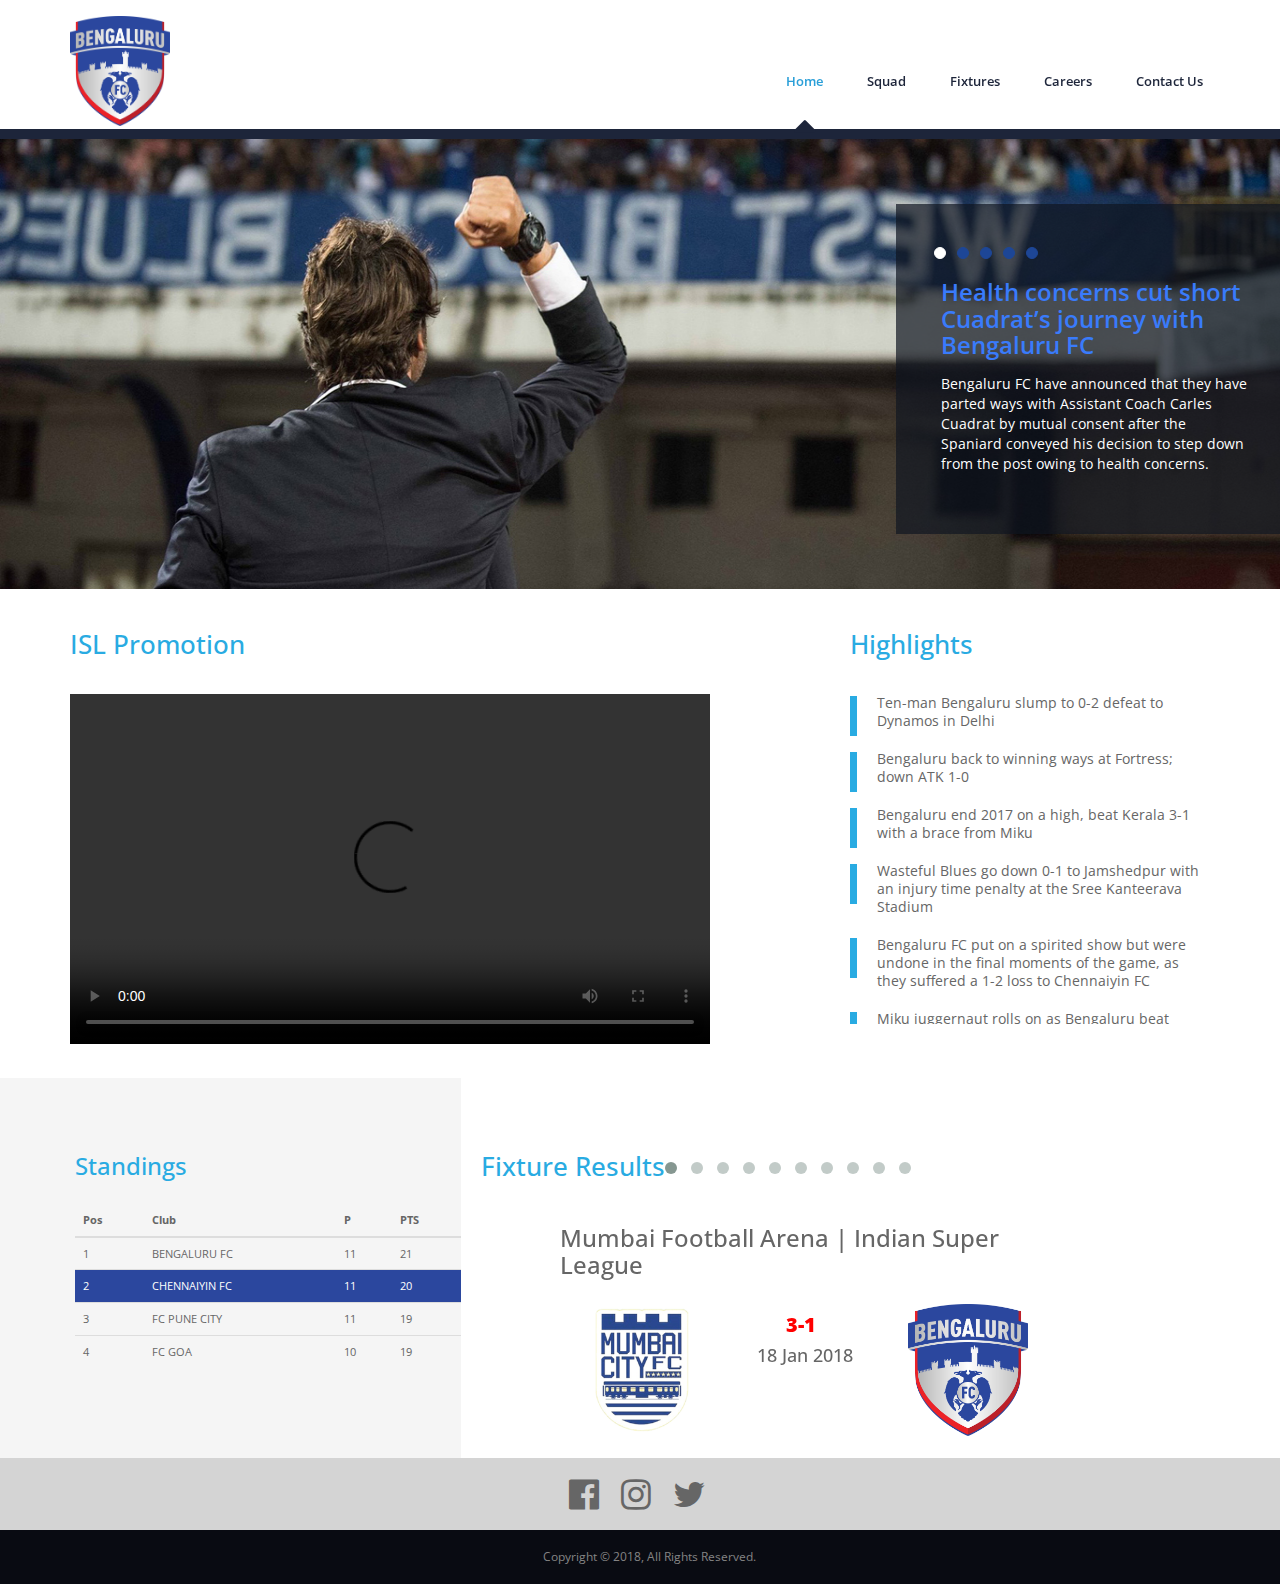
==== commit b75325fc: "Add files via upload" ====
--- a/index.html
+++ b/index.html
@@ -30,11 +30,12 @@
             <button type="button" data-toggle="collapse" data-target="#navbar-collapse-grid" class="navbar-toggle"> <span class="icon-bar"></span> <span class="icon-bar"></span> <span class="icon-bar"></span> </button>
             <a href="index-2.html" class="navbar-brand">
               <!-- Logo -->
-              <div id="logo"> <img id="default-logo" src="images/teams/Bengaluru_FC.png" alt="BFC">
+           <div id="logo"> <img id="default-logo" src="images/teams/Bengaluru_FC.png" alt="BFC">
                 <img id="retina-logo" src="images/teams/Bengaluru_FC.png" alt="BFC">
               </div>
+              <!-- <div class="header-name"><h1 style="font-size:55px;">Bengaluru FC</h1></div> -->
             </a>
-          </div>
+          </div> 
           <div id="navbar-collapse-grid" class="navbar-collapse collapse">
             <ul class="nav navbar-nav navbar-right">
               <li   class="active"  >
@@ -221,27 +222,27 @@
                   <tbody>
                     <tr>
                       <td>1</td>
-                      <td>CHENNAIYIN FC	</td>
-                      <td>10</td>
-                      <td>20</td>
+                      <td>BENGALURU FC	</td>
+                      <td>11</td>
+                      <td>21</td>
                     </tr>
                     <tr class="pointsTableActive">
                       <td>2</td>
-                      <td>BENGALURU FC	</td>
-                      <td>10</td>
-                      <td>18</td>
+                      <td>CHENNAIYIN FC	</td>
+                      <td>11</td>
+                      <td>20</td>
                     </tr>
                     <tr>
                       <td>3</td>
                       <td>FC PUNE CITY	</td>
-                      <td>10</td>
-                      <td>16</td>
+                      <td>11</td>
+                      <td>19</td>
                     </tr>
                     <tr>
                       <td>4</td>
                       <td>FC GOA	</td>
-                      <td>9</td>
-                      <td>16</td>
+                      <td>10</td>
+                      <td>19</td>
                     </tr>
                   </tbody>
                 </table>
@@ -259,6 +260,23 @@
             <div class="row">
               <div class="slider">
                 <div id="owl-reviews" class="owl-carousel">
+                 <div class="item">
+                    <div class="prodct artical fixtureResults">
+                      <h4 class="fixturesDetails">Mumbai Football Arena | Indian Super League</h4>
+                      <div class="fixturesCarousel">
+                        <div class="imgHome">
+                          <img class="img-responsive" src="images/teams/Mumbai-City.png" />
+                        </div>
+                        <div class="matchScore">
+                          <h5 class="redTextScore">3-1</h5>
+                          <h6 class="matchDates">18 Jan 2018</h6>
+                        </div>
+                        <div class="imgAway">
+                          <img class="img-responsive" src="images/teams/Bengaluru_FC.png" />
+                        </div>
+                      </div>
+                    </div>
+                  </div>
                   <div class="item">
                     <div class="prodct artical fixtureResults">
                       <h4 class="fixturesDetails">Nehru Stadium, Delhi | Indian Super League</h4>
@@ -408,23 +426,6 @@
                         </div>
                         <div class="imgAway">
                           <img class="img-responsive" src="images/teams/Delhi-Dynamos.png" />
-                        </div>
-                      </div>
-                    </div>
-                  </div>
-                  <div class="item">
-                    <div class="prodct artical fixtureResults">
-                      <h4 class="fixturesDetails">Kanteerava Stadium | Indian Super League</h4>
-                      <div class="fixturesCarousel">
-                        <div class="imgHome">
-                          <img class="img-responsive" src="images/teams/Bengaluru_FC.png" />
-                        </div>
-                        <div class="matchScore">
-                          <h5 class="redTextScore">2-0</h5>
-                          <h6 class="matchDates">19 Nov 2017</h6>
-                        </div>
-                        <div class="imgAway">
-                          <img class="img-responsive" src="images/teams/Mumbai-City.png" />
                         </div>
                       </div>
                     </div>
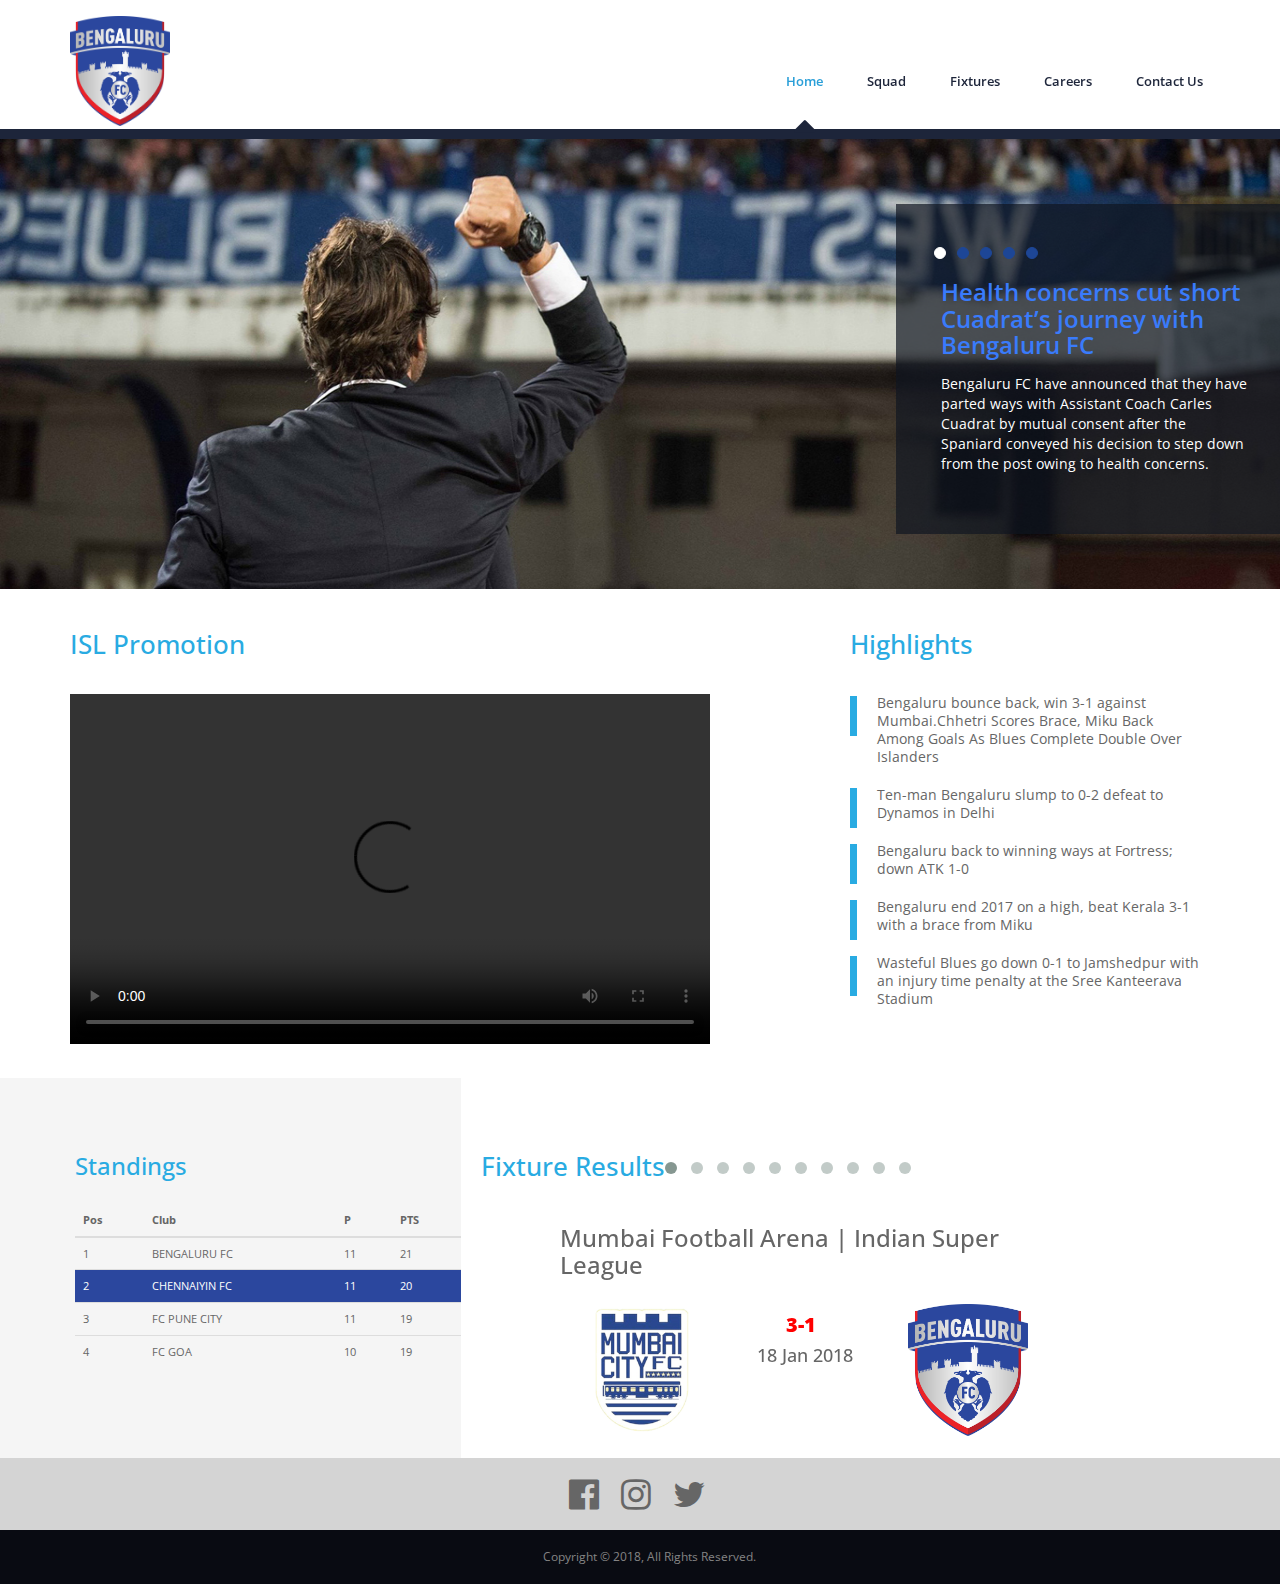
==== commit 932361e7: "Add files via upload" ====
--- a/index.html
+++ b/index.html
@@ -174,6 +174,9 @@
               Highlights
             </h1>
             <div class="blkcontent" id="style-1">
+           		<blockquote>
+              </blockquote>
+              <p> Bengaluru bounce back, win 3-1 against Mumbai.Chhetri Scores Brace, Miku Back Among Goals As Blues Complete Double Over Islanders </p>
               <blockquote>
               </blockquote>
               <p> Ten-man Bengaluru slump to 0-2 defeat to Dynamos in Delhi </p>
--- a/css/styles_new.css
+++ b/css/styles_new.css
@@ -2112,7 +2112,7 @@
 }
 
 .btm-spacer-services-fixtures {
-    padding-top: 410vh;
+    padding-top: 345vh;
 	}
  /*End Fixtures */
 
@@ -2252,3 +2252,8 @@
   padding-bottom: 15px;
 }
 /*End Squad */
+.header-name {
+    position: absolute;
+    left: 240px;
+    top: -35px;
+}
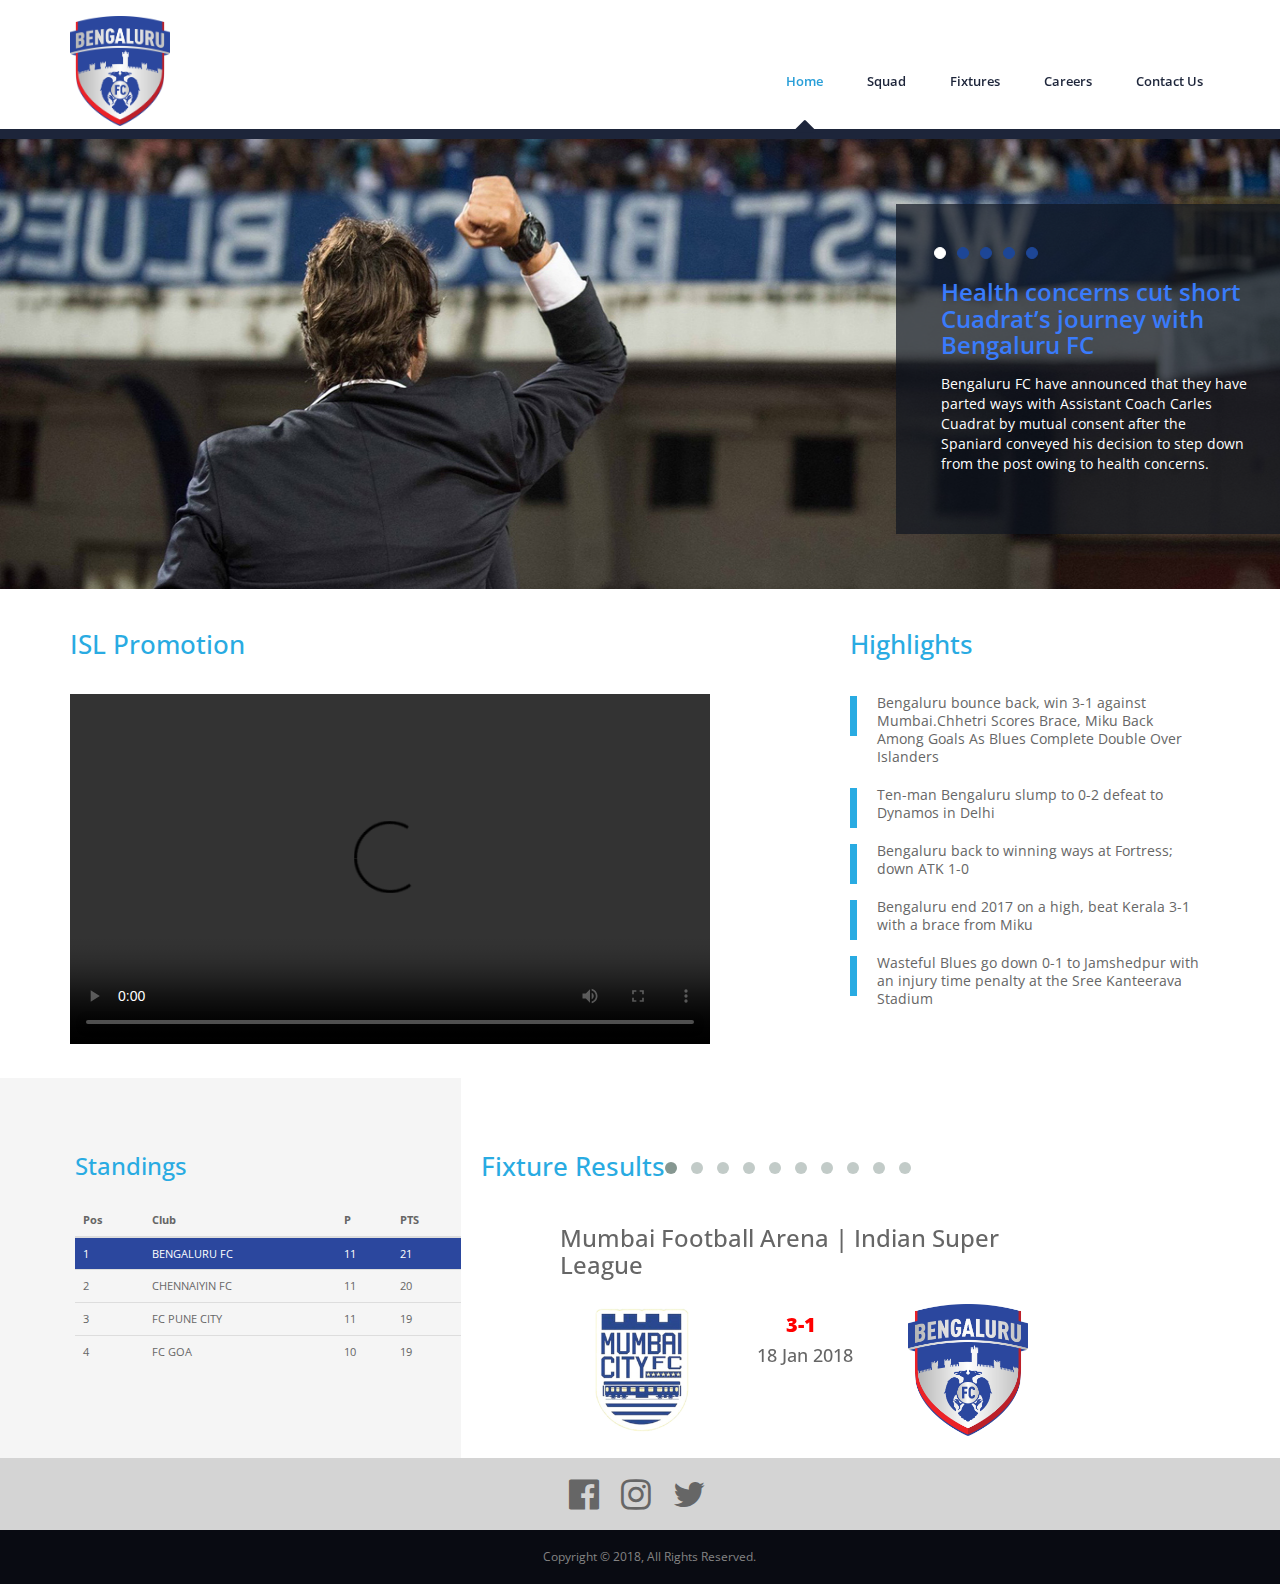
==== commit 80b55dfb: "Update index.html" ====
--- a/index.html
+++ b/index.html
@@ -223,13 +223,13 @@
                     </tr>
                   </thead>
                   <tbody>
-                    <tr>
+                    <tr class="pointsTableActive">
                       <td>1</td>
                       <td>BENGALURU FC	</td>
                       <td>11</td>
                       <td>21</td>
                     </tr>
-                    <tr class="pointsTableActive">
+                    <tr>
                       <td>2</td>
                       <td>CHENNAIYIN FC	</td>
                       <td>11</td>
